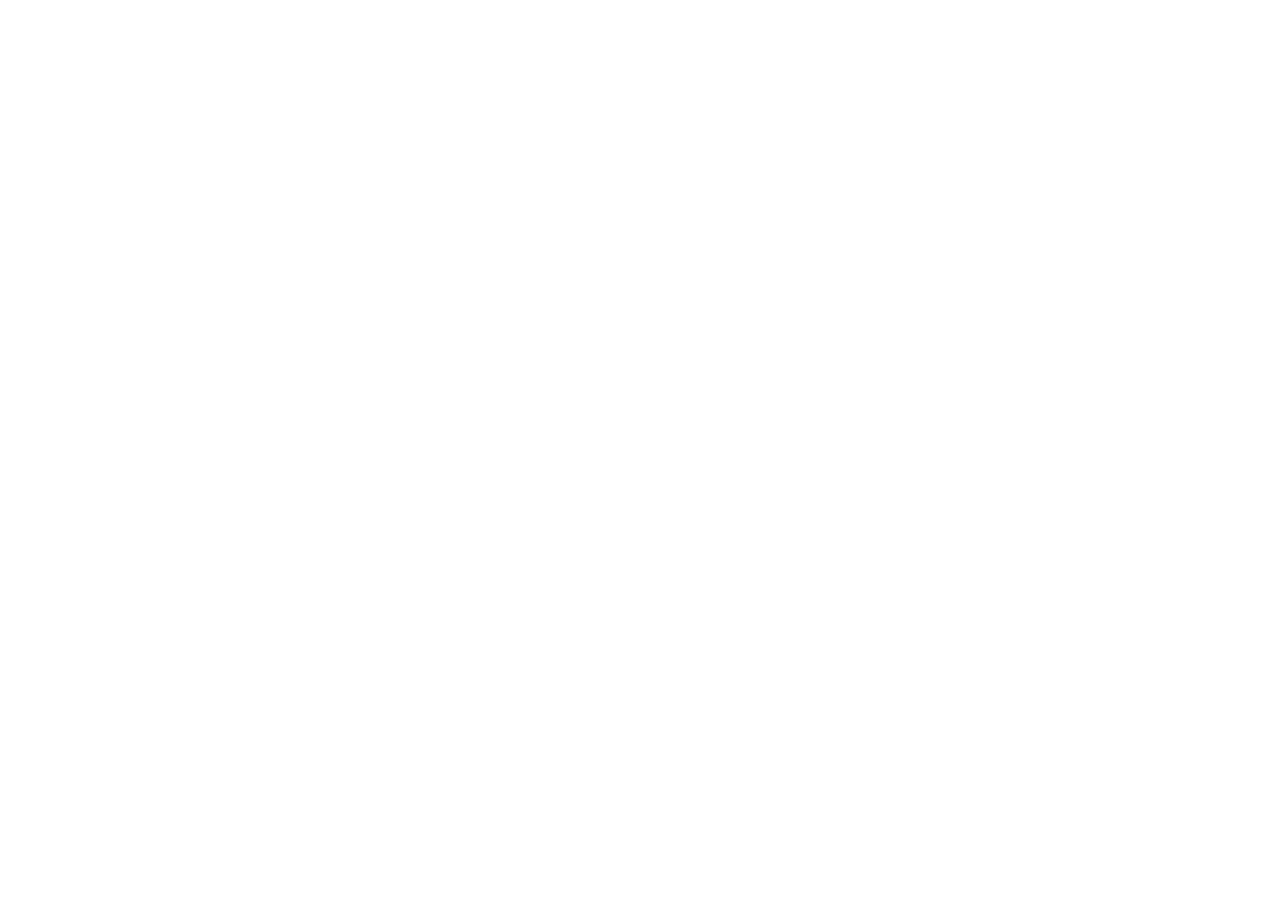
==== responsive-portfolio-website-Alexa-main/index.html @ d796c5d0 "personal portfolio project" ====
<!DOCTYPE html>
    <html lang="en">
    <head>
        <meta charset="UTF-8">
        <meta name="viewport" content="width=device-width, initial-scale=1.0">

        <!--==================== UNICONS ====================-->
        
        
        <!--==================== SWIPER CSS ====================-->
        <link rel="stylesheet" href="">
        
        <!--==================== CSS ====================-->
        <link rel="stylesheet" href="">

        <title>Responsive Portfolio Website</title>
    </head>
    <body>
        <!--==================== HEADER ====================-->
        <header class="header" id="header">
            
        </header>

        <!--==================== MAIN ====================-->
        <main class="main">
            <!--==================== HOME ====================-->
            <section class="home section" id="home">
                
            </section>

            <!--==================== ABOUT ====================-->
            <section class="about section" id="about">
                
            </section>

            <!--==================== SKILLS ====================-->
            <section class="skills section" id="skills">

            </section>

            <!--==================== QUALIFICATION ====================-->
            <section class="qualification section">

            </section>

            <!--==================== SERVICES ====================-->
            <section class="services section" id="services">
                
            </section>

            <!--==================== PORTFOLIO ====================-->
            <section class="portfolio section" id="portfolio">
                
            </section>

            <!--==================== PROJECT IN MIND ====================-->
            <section class="project section">

            </section>

            <!--==================== TESTIMONIAL ====================-->
            <section class="testimonial section">
                
            </section>

            <!--==================== CONTACT ME ====================-->
            <section class="contact section" id="contact">

            </section>
        </main>

        <!--==================== FOOTER ====================-->
        <footer class="footer">
         
        </footer>
        
        <!--==================== SCROLL TOP ====================-->
        

        <!--==================== SWIPER JS ====================-->
        <script src=""></script>

        <!--==================== MAIN JS ====================-->
        <script src=""></script>
    </body>
</html>
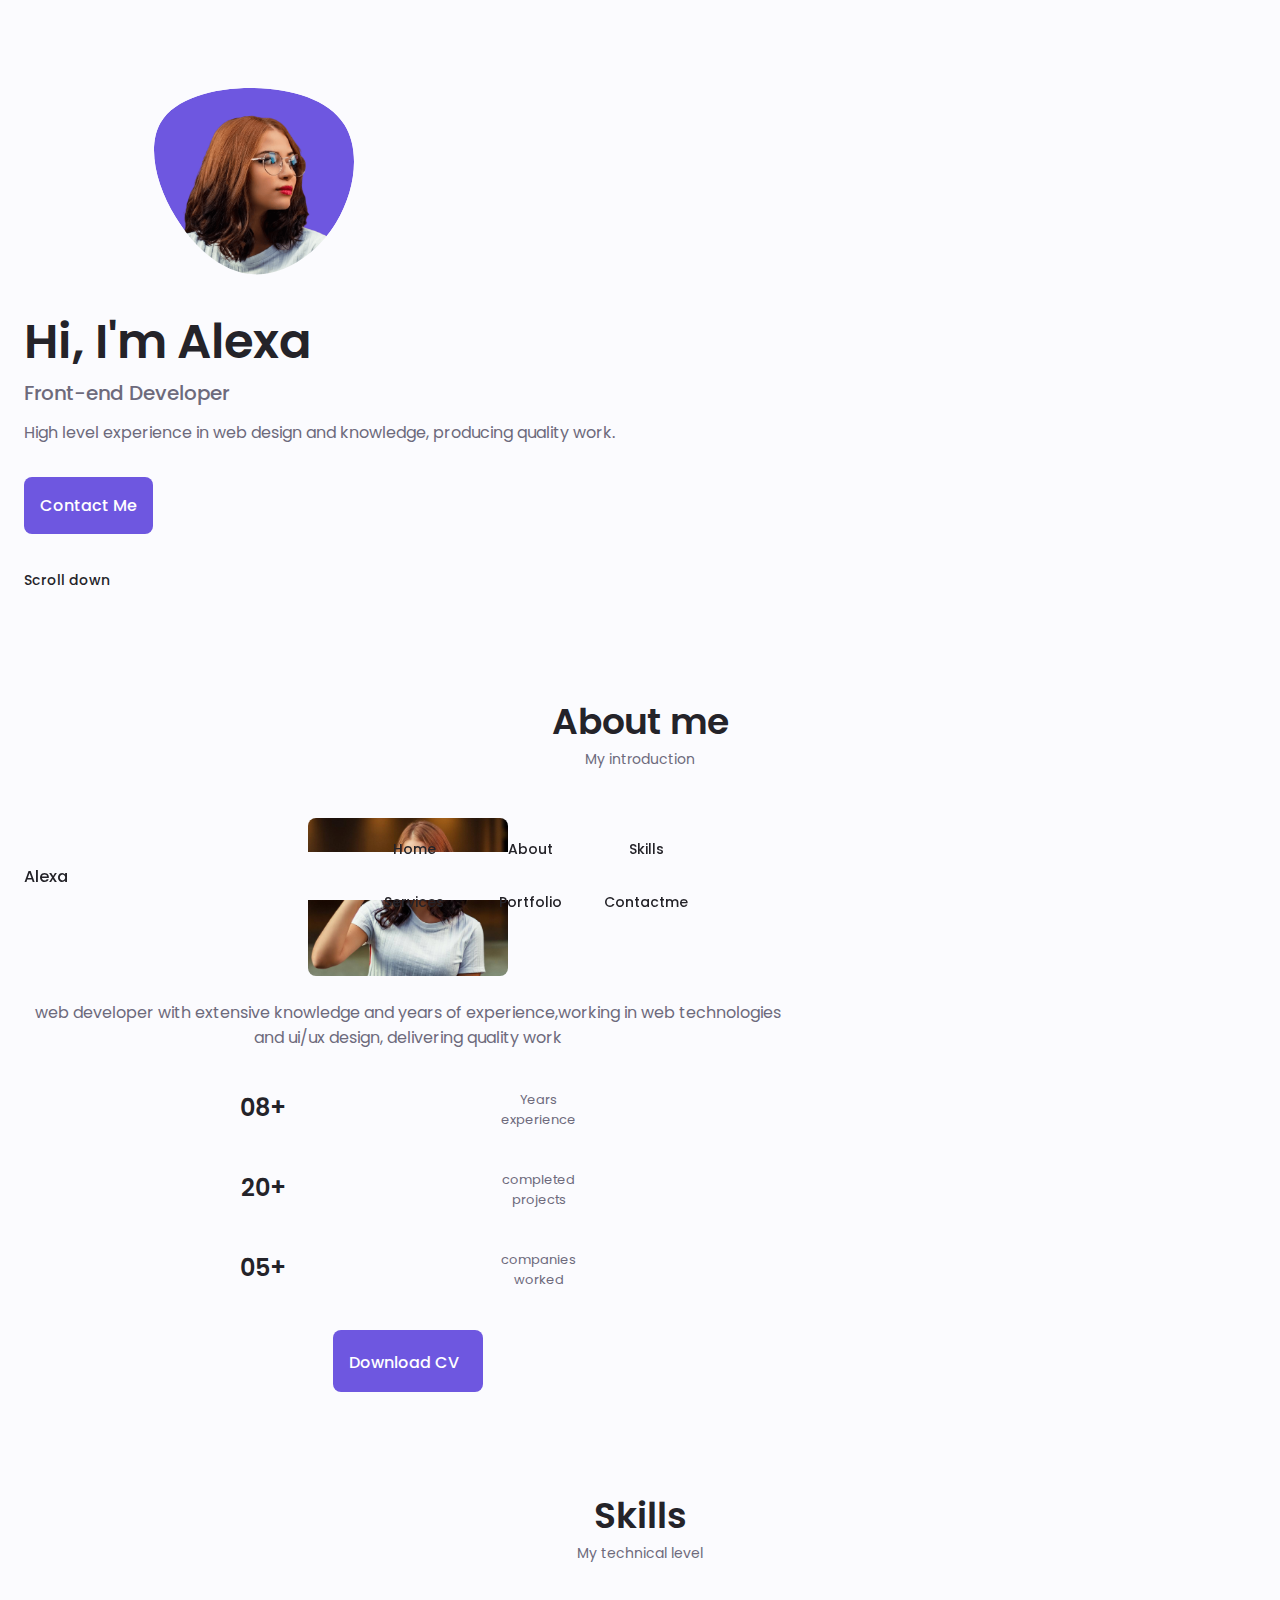
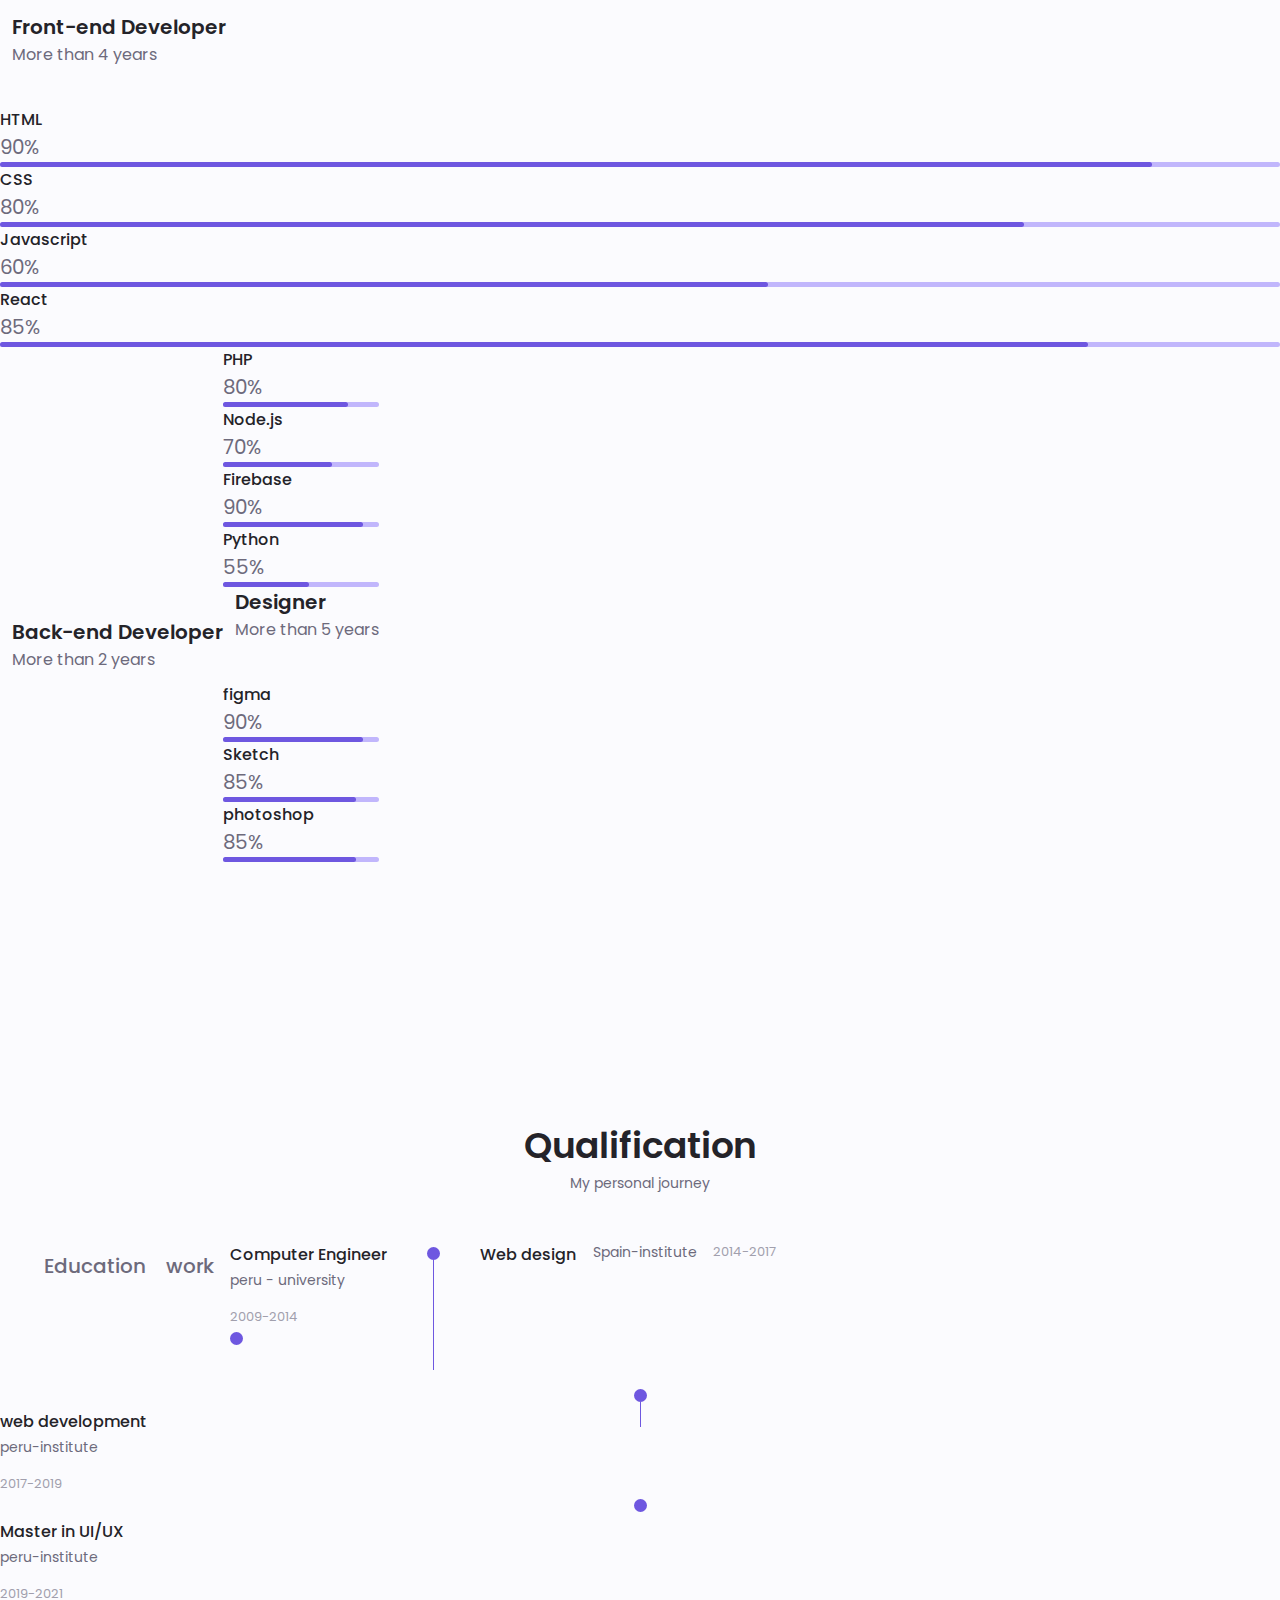
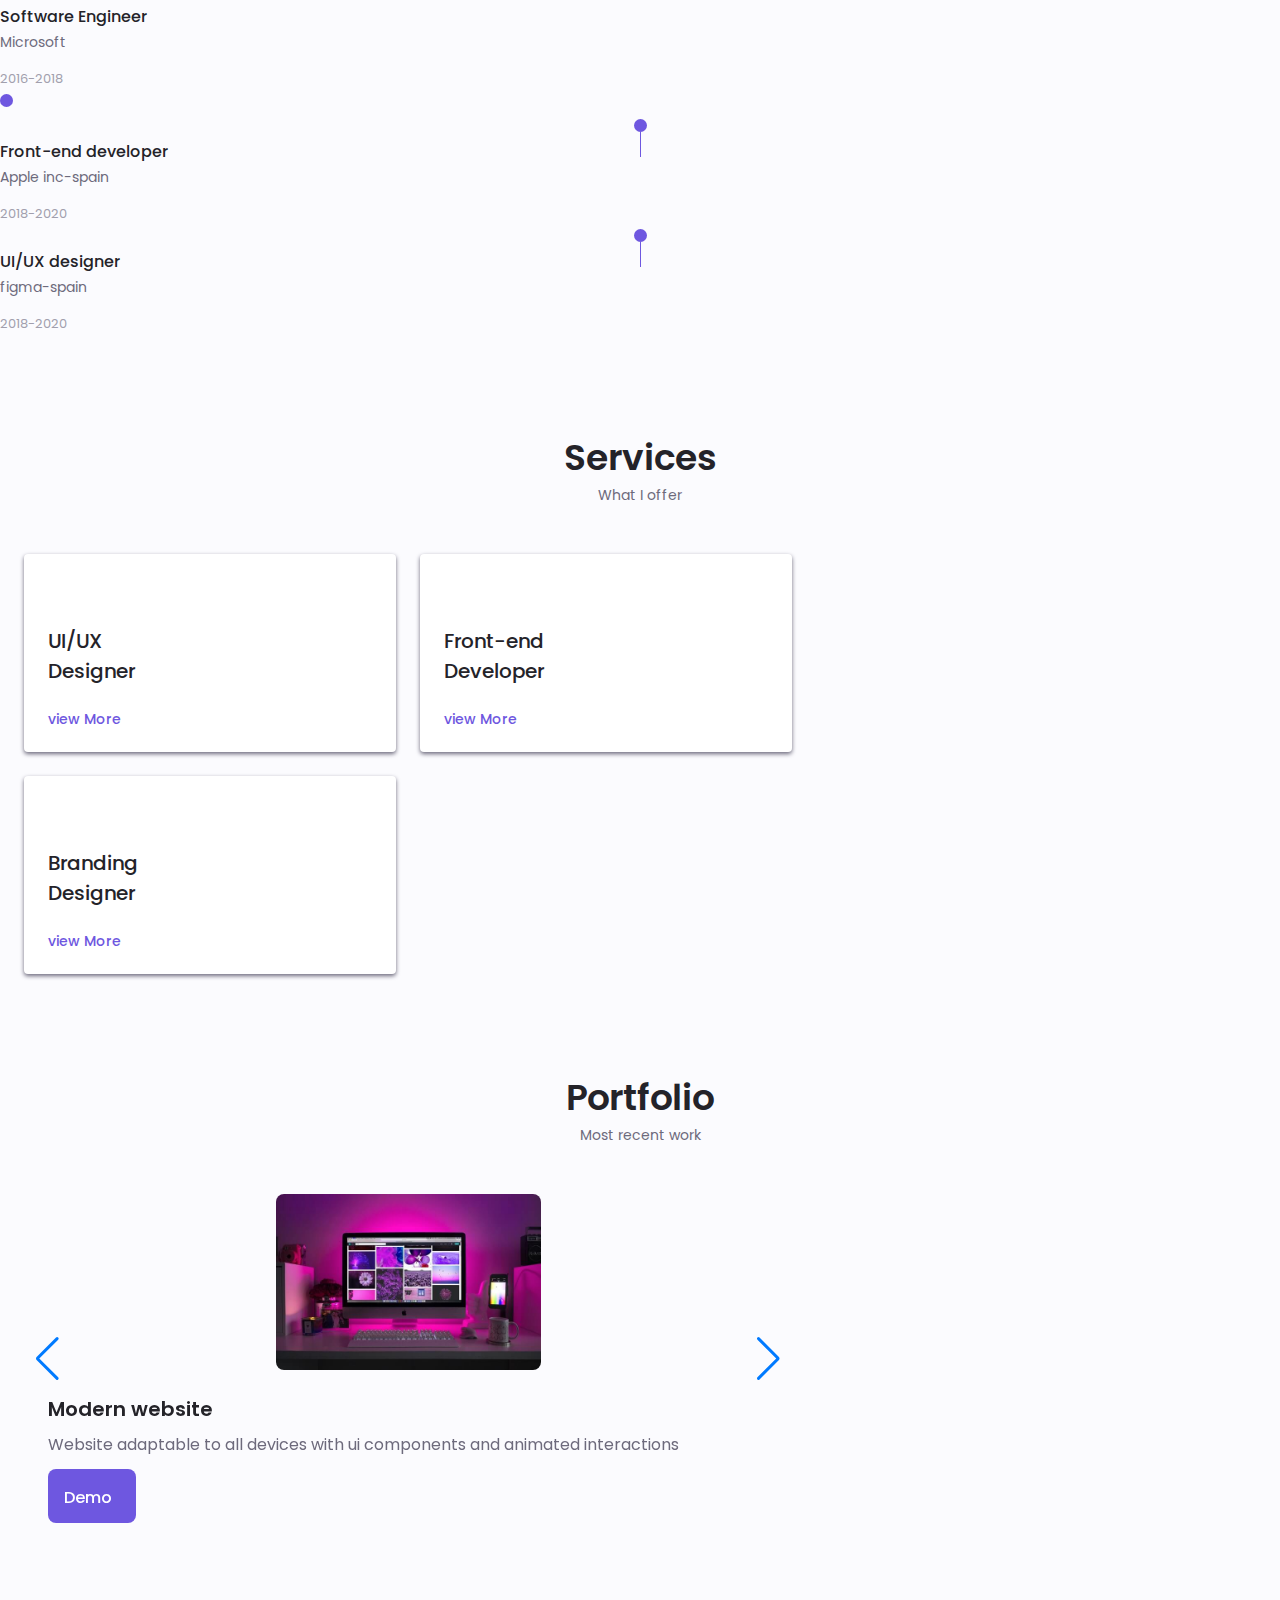
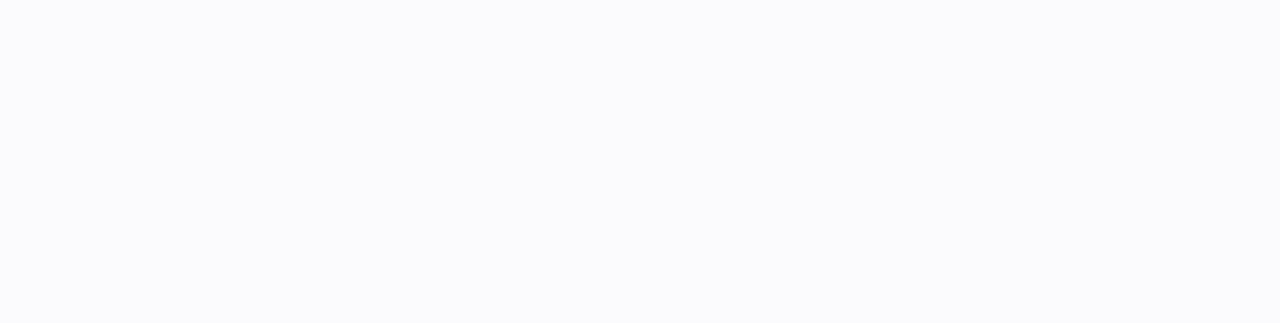
==== commit f5ac3fe6: "Portfolio & services section of a responsive web" ====
--- a/responsive-portfolio-website-Alexa-main/index.html
+++ b/responsive-portfolio-website-Alexa-main/index.html
@@ -1,86 +1,757 @@
 <!DOCTYPE html>
-    <html lang="en">
-    <head>
-        <meta charset="UTF-8">
-        <meta name="viewport" content="width=device-width, initial-scale=1.0">
-
-        <!--==================== UNICONS ====================-->
-        
-        
-        <!--==================== SWIPER CSS ====================-->
-        <link rel="stylesheet" href="">
-        
-        <!--==================== CSS ====================-->
-        <link rel="stylesheet" href="">
-
-        <title>Responsive Portfolio Website</title>
-    </head>
-    <body>
-        <!--==================== HEADER ====================-->
-        <header class="header" id="header">
-            
-        </header>
-
-        <!--==================== MAIN ====================-->
-        <main class="main">
-            <!--==================== HOME ====================-->
-            <section class="home section" id="home">
-                
-            </section>
-
-            <!--==================== ABOUT ====================-->
-            <section class="about section" id="about">
-                
-            </section>
-
-            <!--==================== SKILLS ====================-->
-            <section class="skills section" id="skills">
-
-            </section>
-
-            <!--==================== QUALIFICATION ====================-->
-            <section class="qualification section">
-
-            </section>
-
-            <!--==================== SERVICES ====================-->
-            <section class="services section" id="services">
-                
-            </section>
-
-            <!--==================== PORTFOLIO ====================-->
-            <section class="portfolio section" id="portfolio">
-                
-            </section>
-
-            <!--==================== PROJECT IN MIND ====================-->
-            <section class="project section">
-
-            </section>
-
-            <!--==================== TESTIMONIAL ====================-->
-            <section class="testimonial section">
-                
-            </section>
-
-            <!--==================== CONTACT ME ====================-->
-            <section class="contact section" id="contact">
-
-            </section>
-        </main>
-
-        <!--==================== FOOTER ====================-->
-        <footer class="footer">
-         
-        </footer>
-        
-        <!--==================== SCROLL TOP ====================-->
-        
-
-        <!--==================== SWIPER JS ====================-->
-        <script src=""></script>
-
-        <!--==================== MAIN JS ====================-->
-        <script src=""></script>
-    </body>
-</html>
+<html lang="en">
+
+<head>
+	<meta charset="UTF-8">
+	<meta name="viewport" content="width=device-width, initial-scale=1.0">
+
+	<!--==================== UNICONS ====================-->
+	<link rel="stylesheet" href="https://unicons.iconscout.com/release/v4.0.0/css/line.css">
+
+
+	<!--==================== SWIPER CSS ====================-->
+	<link rel="stylesheet" href="assets/css/swiper-bundle.min.css">
+
+	<!--==================== CSS ====================-->
+	<link rel="stylesheet" href="assets/css/styles.css">
+
+	<title>Responsive Portfolio Website</title>
+</head>
+
+<body>
+	<!--==================== HEADER ====================-->
+	<header class="header" id="header">
+		<nav class="nav container">
+			<a href="#" class="nav__logo">Alexa</a>
+
+			<div class="nav__menu" id="nav-menu">
+				<ul class="nav__list grid">
+					<li class="nav__item">
+						<a href="#home" class="nav__link">
+							<i class="uil uil-estate nav__icon"></i>Home
+						</a>
+					</li>
+
+					<li class="nav__item">
+						<a href="#about" class="nav__link">
+							<i class="uil uil-user nav__icon"></i>About
+						</a>
+					</li>
+
+					<li class="nav__item">
+						<a href="#skills" class="nav__link">
+							<i class="uil uil-file-alt nav__icon"></i>Skills
+						</a>
+					</li>
+
+					<li class="nav__item">
+						<a href="#services" class="nav__link">
+							<i class="uil uil-briefcase-alt nav__icon"></i>Services
+						</a>
+
+					</li>
+
+					<li class="nav__item">
+						<a href="#portfolio" class="nav__link">
+							<i class="uil uil-scenery nav__icon"></i>Portfolio
+						</a>
+					</li>
+
+					<li class="nav__item">
+						<a href="#contactme" class="nav__link">
+							<i class="uil uil-message nav__icon"></i>Contactme
+						</a>
+					</li>
+
+
+				</ul>
+				<i class="uil uil-times" nav__close id="nav-close"></i>
+			</div>
+
+			<div class="nav__btns">
+				<div class="nav__toggle" id="nav-toggle">
+					<i class="uil uil-apps"></i>
+				</div>
+			</div>
+		</nav>
+
+	</header>
+
+	<!--==================== MAIN ====================-->
+	<main class="main">
+		<!--==================== HOME ====================-->
+		<section class="home section" id="home">
+			<div class="home__container container grid">
+				<div class="home__content grid">
+					<div class="home__social">
+						<a href="https://www.linkedin.com/" target="_blank" class="home__social-icon">
+							<i class="uil uil-linkedin-alt"></i>
+						</a>
+
+						<a href="https://dribbble.com/" target="_blank" class="home__social-icon">
+							<i class="uil uil-dribbble"></i>
+						</a>
+
+						<a href="https://github.com/" target="_blank" class="home__social-icon">
+							<i class="uil uil-github-alt"></i>
+						</a>
+					</div>
+					<div class="home-img">
+						<svg class="home__blob" viewBox="0 0 200 187" xmlns="http://www.w3.org/2000/svg"
+							xmlns:xlink="http://www.w3.org/1999/xlink">
+							<mask id="mask0" mask-type="alpha">
+								<path d="M190.312 36.4879C206.582 62.1187 201.309 102.826 182.328 134.186C163.346 165.547 
+                                130.807 187.559 100.226 186.353C69.6454 185.297 41.0228 161.023 21.7403 129.362C2.45775 
+                                97.8511 -7.48481 59.1033 6.67581 34.5279C20.9871 10.1032 59.7028 -0.149132 97.9666 
+                                0.00163737C136.23 0.303176 174.193 10.857 190.312 36.4879Z" />
+							</mask>
+							<g mask="url(#mask0)">
+								<path d="M190.312 36.4879C206.582 62.1187 201.309 102.826 182.328 134.186C163.346 
+                                165.547 130.807 187.559 100.226 186.353C69.6454 185.297 41.0228 161.023 21.7403 
+                                129.362C2.45775 97.8511 -7.48481 59.1033 6.67581 34.5279C20.9871 10.1032 59.7028 
+                                -0.149132 97.9666 0.00163737C136.23 0.303176 174.193 10.857 190.312 36.4879Z" />
+								<image class="home__blob-img" x='12' y='18' href="assets/img/perfil.png" />
+							</g>
+						</svg>
+
+					</div>
+
+					<div class="home__data">
+						<h1 class="home__title">Hi, I'm Alexa</h1>
+						<h3 class="home__subtitle">Front-end Developer</h3>
+						<p class="home__description"> High level experience in web design and knowledge,
+							producing quality work.
+						</p>
+						<a href="#contact" class="button button--flex">
+							Contact Me<i class="uil uil-message" button__icon></i>
+						</a>
+
+					</div>
+				</div>
+				<div class="home_scroll">
+					<a href="#about" class="home__scroll-button button--flex">
+						<i class="uil uil-mouse-alt home__scroll-mouse"></i>
+						<span class="home__scroll-name">Scroll down</span>
+						<i class="uil uil-arrow-down home__scroll-arrow"></i>
+					</a>
+				</div>
+			</div>
+
+		</section>
+
+		<!--==================== ABOUT ====================-->
+		<section class="about section" id="about">
+			<h2 class="section__title">About me</h2>
+			<span class="section__subtitle">My introduction</span>
+
+			<div class="about__container container grid">
+				<img src="assets/img/about.jpg" alt="" class="about__img">
+
+				<div class="about__data">
+					<p class="about__description">web developer with extensive knowledge and years
+						of experience,working in web technologies and ui/ux design, delivering quality work
+					</p>
+
+					<div class="about__info">
+						<span class="about__info-title">08+</span>
+						<span class="about__info-name">Years<br>experience</span>
+					</div>
+
+					<div class="about__info">
+						<span class="about__info-title">20+</span>
+						<span class="about__info-name">completed<br>projects</span>
+					</div>
+
+					<div class="about__info">
+						<span class="about__info-title">05+</span>
+						<span class="about__info-name">companies<br>worked</span>
+					</div>
+
+					<div class="about__buttons">
+						<a download="" href="assets/pdf/Alexa-Cv.pdf" class="button button--flex">
+							Download CV<i class="uil uil-download-alt button__icon"></i>
+						</a>
+					</div>
+
+				</div>
+			</div>
+
+		</section>
+
+		<!--==================== SKILLS ====================-->
+		<section class="skills section" id="skills">
+			<h2 class="section__title">Skills</h2>
+			<span class="section__subtitle">My technical level</span>
+			<div class="skills__container container grid">
+			</div>
+			<!------------------------------SKILLS 1-------------------------------->
+			<div class="skills__content skills__open ">
+				<div class="skills__header">
+					<i class="uil uil-brackets-curly skills__icon"></i>
+
+					<div>
+						<h1 class="skills__title">Front-end Developer</h1>
+						<span class="skills__subtitles">More than 4 years</span>
+					</div>
+					<i class="uil uil-angle-down skills__arrow"></i>
+
+				</div>
+
+				<div class="skills__list grid">
+					<div class="skills__data">
+						<div class="skills__title">
+							<h3 class="skills__name">HTML</h3>
+							<span class="skills__number">90%</span>
+							<div class="skills__bar">
+								<span class="skills__percentage skills__html"></span>
+							</div>
+						</div>
+
+						<div class="skills__data">
+							<div class="skills__title">
+								<h3 class="skills__name">CSS</h3>
+								<span class="skills__number">80%</span>
+								<div class="skills__bar">
+									<span class="skills__percentage skills__css"></span>
+								</div>
+							</div>
+
+							<div class="skills__data">
+								<div class="skills__title">
+									<h3 class="skills__name">Javascript</h3>
+									<span class="skills__number">60%</span>
+									<div class="skills__bar">
+										<span class="skills__percentage skills__js"></span>
+									</div>
+								</div>
+
+								<div class="skills__data">
+									<div class="skills__title">
+										<h3 class="skills__name">React</h3>
+										<span class="skills__number">85%</span>
+										<div class="skills__bar">
+											<span class="skills__percentage skills__react"></span>
+										</div>
+									</div>
+								</div>
+
+							</div>
+
+
+
+
+							<!-----------------------------SKILLS 2----------------------->
+							<div class="skills__content skills__close">
+								<div class="skills__header">
+									<i class="uil uil-server-network-alt skills__icon"></i>
+
+									<div>
+										<h1 class="skills__title">Back-end Developer</h1>
+										<span class="skills__subtitles">More than 2 years</span>
+									</div>
+									<div class="skills__list grid">
+										<div class="skills__data">
+											<div class="skills__title">
+												<h3 class="skills__name">PHP</h3>
+												<span class="skills__number">80%</span>
+												<div class="skills__bar">
+													<span class="skills__percentage skills__php"></span>
+												</div>
+											</div>
+
+											<div class="skills__data">
+												<div class="skills__title">
+													<h3 class="skills__name">Node.js</h3>
+													<span class="skills__number">70%</span>
+													<div class="skills__bar">
+														<span class="skills__percentage skills__node"></span>
+													</div>
+												</div>
+
+												<div class="skills__data">
+													<div class="skills__title">
+														<h3 class="skills__name">Firebase</h3>
+														<span class="skills__number">90%</span>
+														<div class="skills__bar">
+															<span class="skills__percentage skills__firebase"></span>
+														</div>
+													</div>
+
+													<div class="skills__data">
+														<div class="skills__title">
+															<h3 class="skills__name">Python</h3>
+															<span class="skills__number">55%</span>
+															<div class="skills__bar">
+																<span class="skills__percentage skills__python"></span>
+															</div>
+														</div>
+													</div>
+
+												</div>
+
+												<!----------------------SKILL 3--------------------->
+												<div>
+													<div class="skills__content skills__close">
+														<div class="skills__header">
+															<i class="uil uil-swatchbook skills__icon"></i>
+
+
+
+															<div>
+																<h1 class="skills__title">Designer
+																</h1>
+																<span class="skills__subtitles">More than 5
+																	years</span>
+															</div>
+															<!--<i class="uil uil-angle-down skills__arrow"></i>-->
+
+														</div>
+
+														<div class="skills__list grid">
+															<div class="skills__data">
+																<div class="skills__title">
+																	<h3 class="skills__name">figma</h3>
+																	<span class="skills__number">90%</span>
+																	<div class="skills__bar">
+																		<span class="skills__percentage skills__figma"></span>
+																	</div>
+																</div>
+
+																<div class="skills__data">
+																	<div class="skills__title">
+																		<h3 class="skills__name">Sketch</h3>
+																		<span class="skills__number">85%</span>
+																		<div class="skills__bar">
+																			<span class="skills__percentage skills__sketch"></span>
+																		</div>
+																	</div>
+
+																	<div class="skills__data">
+																		<div class="skills__title">
+																			<h3 class="skills__name">photoshop
+																			</h3>
+																			<span class="skills__number">85%</span>
+																			<div class="skills__bar">
+																				<span class="skills__percentage skills__photoshop"></span>
+																			</div>
+
+
+
+
+
+
+
+
+																		</div>
+																	</div>
+
+																</div>
+
+															</div>
+
+														</div>
+													</div>
+													<div>
+
+
+													</div>
+												</div>
+		</section>
+
+		<!--==================== QUALIFICATION ====================-->
+		<section class="qualification section">
+			<h2 class="section__title">Qualification</h2>
+			<span class="section__subtitle">My personal journey</span>
+
+			<div class="qualification__container container">
+				<div class="qualification__tabs">
+					<div class="qualification__button button--flex qualification__active" data-target='#education'>
+						<i class="uil uil-graduation-cap qualification__icon"></i>
+						Education
+					</div>
+
+					<div class="qualification__button button--flex">
+						<i class="uil uil-briefcase-alt qualification__icon"></i>
+						work
+					</div>
+					<div class="qualification__sections">
+						<!--============= QUALIFICATION CONTENT 1 =============-->
+						<div class="qualification__content qualification__active" data-content id="Education">
+							<!--============= QUALIFICATION  1 =============-->
+							<div class="qualification__data">
+
+							</div>
+							<h3 class="qualification__title">Computer Engineer</h3>
+							<span class="qualification__subtitle">peru - university</span>
+							<div class="qualification__calendar">
+								<i class="uil uil-calendar-alt"></i>
+								2009-2014
+							</div>
+						</div>
+						<div>
+							<span class="qualification__rounder"></span>
+							<span class="qualification__line"></span>
+						</div>
+					</div>
+
+
+					<!--============= QUALIFICATION  2 =============-->
+					<div class="qualification__data">
+						<div></div>
+						<div>
+							<span class="qualification__rounder"></span>
+							<span class="qualification__line"></span>
+						</div>
+
+					</div>
+					<h3 class="qualification__title">Web design</h3>
+					<span class="qualification__subtitle">Spain-institute</span>
+					<div class="qualification__calendar">
+						<i class="uil uil-calendar-alt"></i>
+						2014-2017
+					</div>
+				</div>
+
+			</div>
+
+			<!--============= QUALIFICATION  3 =============-->
+			<div class="qualification__data">
+				<div></div>
+				<div>
+					<span class="qualification__rounder"></span>
+					<span class="qualification__line"></span>
+				</div>
+			</div>
+			<h3 class="qualification__title"> web development</h3>
+			<span class="qualification__subtitle">peru-institute</span>
+			<div class="qualification__calendar">
+				<i class="uil uil-calendar-alt"></i>
+				2017-2019
+			</div>
+			</div>
+
+			</div>
+
+			<!--============= QUALIFICATION  4 =============-->
+			<div class="qualification__data">
+				<div></div>
+				<div>
+					<span class="qualification__rounder"></span>
+					<!---<span class="qualification__line"></span>-->
+				</div>
+
+
+			</div>
+			<h3 class="qualification__title">Master in UI/UX</h3>
+			<span class="qualification__subtitle">peru-institute</span>
+			<div class="qualification__calendar">
+				<i class="uil uil-calendar-alt"></i>
+				2019-2021
+			</div>
+			</div>
+
+			<div class="qualification__sections">
+				<!--============= QUALIFICATION CONTENT 2 =============-->
+				<div class="qualification__content" data-content id="work">
+					<!--============= QUALIFICATION  1i =============-->
+					<div class="qualification__data">
+
+					</div>
+					<h3 class="qualification__title">Software Engineer</h3>
+					<span class="qualification__subtitle">Microsoft</span>
+					<div class="qualification__calendar">
+						<i class="uil uil-calendar-alt"></i>
+						2016-2018
+					</div>
+				</div>
+				<div>
+					<span class="qualification__rounder"></span>
+					<span class="qualification__line"></span>
+				</div>
+			</div>
+
+
+			<!--============= QUALIFICATION  2i =============-->
+			<div class="qualification__data">
+				<div></div>
+				<div>
+					<span class="qualification__rounder"></span>
+					<span class="qualification__line"></span>
+				</div>
+
+			</div>
+			<h3 class="qualification__title">Front-end developer</h3>
+			<span class="qualification__subtitle">Apple inc-spain</span>
+			<div class="qualification__calendar">
+				<i class="uil uil-calendar-alt"></i>
+				2018-2020
+			</div>
+			</div>
+
+			<!--============= QUALIFICATION  3 =============-->
+			<div class="qualification__data">
+				<div></div>
+				<div>
+					<span class="qualification__rounder"></span>
+					<span class="qualification__line"></span>
+				</div>
+
+			</div>
+			<h3 class="qualification__title">UI/UX designer</h3>
+			<span class="qualification__subtitle">figma-spain</span>
+			<div class="qualification__calendar">
+				<i class="uil uil-calendar-alt"></i>
+				2018-2020
+			</div>
+			</div>
+
+
+			</div>
+			</div>
+			</div>
+		</section>
+		<!--==================== SERVICES ====================-->
+		<section class="services section" id="services">
+			<h2 class="section__title">Services</h2>
+			<span class="section__subtitle">What I offer</span>
+			<div class="services__container container grid">
+				<!--==================== SERVICES 1====================-->
+				<div class="services__content">
+					<div>
+						<i class="uil uil-web-grid services__icon"></i>
+						<h3 class="services__title">UI/UX<br>Designer</h3>
+					</div>
+					<span class="button button--flex button--small button--link services__button">
+						view More
+						<i class="uil uil-arrow-right button__icon"></i>
+					</span>
+					<div class="services__modal">
+						<div class="services__modal-content">
+							<h4 class="services__modal-title">UI/UX <br>Designer</h4>
+							<i class="uil uil-times services__modal-close"></i>
+
+							<ul class="services__modal-services grid">
+								<li class="services__modal-service">
+									<i class="uil uil-check-circle services__modal-icon"></i>
+									<p>I develop the user interface</p>
+
+								</li>
+
+								<li class="services__modal-service">
+									<i class="uil uil-check-circle services__modal-icon"></i>
+									<p>Web page Development</p>
+
+								</li>
+
+								<li class="services__modal-service">
+									<i class="uil uil-check-circle services__modal-icon"></i>
+									<p>I create UX element interactions</p>
+
+								</li>
+
+								<li class="services__modal-service">
+									<i class="uil uil-check-circle services__modal-icon"></i>
+									<p>I position your company brand</p>
+
+								</li>
+							</ul>
+						</div>
+					</div>
+
+				</div>
+				<!--==================== SERVICES 2====================-->
+				<div class="services__content">
+					<div>
+						<i class="uil uil-arrow services__icon"></i>
+						<h3 class="services__title">Front-end<br>Developer</h3>
+					</div>
+					<span class="button button--flex button--small button--link services__button">
+						view More
+						<i class="uil uil-arrow-right button__icon"></i>
+					</span>
+
+
+					<div class="services__modal">
+						<div class="services__modal-content">
+							<h4 class="services__modal-title">Front-end <br>Developer</h4>
+							<i class="uil uil-times services__modal-close"></i>
+
+							<ul class="services__modal-services grid">
+								<li class="services__modal-service">
+									<i class="uil uil-check-circle services__modal-icon"></i>
+									<p>I develop the user interface</p>
+
+								</li>
+
+								<li class="services__modal-service">
+									<i class="uil uil-check-circle services__modal-icon"></i>
+									<p>Web page Development</p>
+
+								</li>
+
+								<li class="services__modal-service">
+									<i class="uil uil-check-circle services__modal-icon"></i>
+									<p>I create UX element interactions</p>
+
+								</li>
+
+								<li class="services__modal-service">
+									<i class="uil uil-check-circle services__modal-icon"></i>
+									<p>I position your company brand</p>
+
+								</li>
+							</ul>
+						</div>
+					</div>
+
+				</div>
+
+				<!--==================== SERVICES 3====================-->
+
+				<div class="services__content">
+					<div>
+						<i class="uil uil-pen services__icon"></i>
+						<h3 class="services__title">Branding<br>Designer</h3>
+					</div>
+					<span class="button button--flex button--small button--link services__button">
+						view More
+						<i class="uil uil-arrow-right button__icon"></i>
+					</span>
+					<div class="services__modal">
+						<div class="services__modal-content">
+							<h4 class="services__modal-title">Branding <br>Designer</h4>
+							<i class="uil uil-times services__modal-close"></i>
+
+							<ul class="services__modal-services grid">
+								<li class="services__modal-service">
+									<i class="uil uil-check-circle services__modal-icon"></i>
+									<p>I develop the user interface</p>
+
+								</li>
+
+								<li class="services__modal-service">
+									<i class="uil uil-check-circle services__modal-icon"></i>
+									<p>Web page Development</p>
+
+								</li>
+
+								<li class="services__modal-service">
+									<i class="uil uil-check-circle services__modal-icon"></i>
+									<p>I create UX element interactions</p>
+
+								</li>
+
+								<li class="services__modal-service">
+									<i class="uil uil-check-circle services__modal-icon"></i>
+									<p>I position your company brand</p>
+
+								</li>
+							</ul>
+						</div>
+					</div>
+
+				</div>
+
+
+
+
+
+
+
+
+
+
+			</div>
+		</section>
+
+		<!--==================== PORTFOLIO ====================-->
+		<section class="portfolio section" id="portfolio">
+			<h2 class="section__title">Portfolio</h2>
+			<span class="section__subtitle">Most recent work</span>
+
+
+			<div class="porfolio__container container swiper-container">
+				<div class="swiper-wrapper">
+					<!--========== PORTFOLIO 1 ===========-->
+					<div class="portfolio__content grid swiper-slide">
+						<img src="assets/img/portfolio1.jpg" alt="" class="portfolio__img">
+						<div class="portfolio__data">
+							<h3 class="portfolio__title">Modern website</h3>
+							<p class="portfolio__description">Website adaptable to all devices with ui components
+								and animated interactions</p>
+							<a href="#" class="button button--flex button--small portfolio__button">
+								Demo
+								<i class="uil uil-arrow-right button__icon"></i>
+							</a>
+						</div>
+					</div>
+					<!--========== PORTFOLIO 2 ===========-->
+					<div class="portfolio__content grid swiper-slide">
+						<img src="assets/img/portfolio2.jpg" alt="" class="portfolio__img">
+						<div class="portfolio__data">
+							<h3 class="portfolio__title">Brand design</h3>
+							<p class="portfolio__description">Website adaptable to all devices with ui components
+								and animated interactions</p>
+							<a href="#" class="button button--flex button--small portfolio__button">
+								Demo
+								<i class="uil uil-arrow-right button__icon"></i>
+							</a>
+						</div>
+
+					</div>
+					<!--========== PORTFOLIO 3 ===========-->
+					<div class="portfolio__content grid swiper-slide">
+						<img src="assets/img/portfolio3.jpg" alt="" class="portfolio__img">
+						<div class="portfolio__data">
+							<h3 class="portfolio__title">Online store</h3>
+							<p class="portfolio__description">Website adaptable to all devices with ui components
+								and animated interactions</p>
+							<a href="#" class="button button--flex button--small portfolio__button">
+								Demo
+								<i class="uil uil-arrow-right button__icon"></i>
+							</a>
+						</div>
+
+					</div>
+				</div>
+
+				<div class="swiper-button-next"></div>
+				<div class="swiper-button-prev"></div>
+
+				<!---add pagination-->
+				<div class="swiper-pagination"></div>
+			</div>
+		</section>
+
+		<!--==================== PROJECT IN MIND ====================-->
+		<section class="project section">
+
+		</section>
+
+		<!--==================== TESTIMONIAL ====================-->
+		<section class="testimonial section">
+
+		</section>
+
+		<!--==================== CONTACT ME ====================-->
+		<section class="contact section" id="contact">
+
+		</section>
+	</main>
+
+	<!--==================== FOOTER ====================-->
+	<footer class="footer">
+
+	</footer>
+
+	<!--==================== SCROLL TOP ====================-->
+
+
+	<!--==================== SWIPER JS ====================-->
+	<script src="assets/js/swiper-bundle.min.js"></script>
+
+	<!--==================== MAIN JS ====================-->
+	<script src="assets/js/main.js"></script>
+</body>
+
+</html>--- a/responsive-portfolio-website-Alexa-main/assets/css/styles.css
+++ b/responsive-portfolio-website-Alexa-main/assets/css/styles.css
@@ -0,0 +1,755 @@
+/*==================== GOOGLE FONTS ====================*/
+@import url("https://fonts.googleapis.com/css2?family=Poppins:wght@400;500;600&display=swap");
+
+/*==================== VARIABLES CSS ====================*/
+:root {
+    --header-height: 3rem;
+
+    /*========== Colors ==========*/
+    /* Change favorite color */
+    --hue-color: 250; /*Purple 250 - Green 142 - Blue 230 - Pink 340*/
+
+    /* HSL color mode */
+    --first-color: hsl(var(--hue-color), 69%, 61%);
+    --first-color-second: hsl(var(--hue-color), 69%, 61%);
+    --first-color-alt: hsl(var(--hue-color), 57%, 53%);
+    --first-color-lighter: hsl(var(--hue-color), 92%, 85%);
+    --title-color: hsl(var(--hue-color), 8%, 15%);
+    --text-color: hsl(var(--hue-color), 8%, 45%);
+    --text-color-light: hsl(var(--hue-color), 8%, 65%);
+    --input-color: hsl(var(--hue-color), 70%, 96%);
+    --body-color: hsl(var(--hue-color), 60%, 99%);
+    --container-color: #fff;
+    --scroll-bar-color: hsl(var(--hue-color), 12%, 90%);
+    --scroll-thumb-color: hsl(var(--hue-color), 12%, 80%);
+
+    /*========== Font and typography ==========*/
+    --body-font: 'Poppins', sans-serif;
+
+    /* .5rem = 8px, 1rem = 16px, 1.5rem = 24px ... */
+    --big-font-size: 2rem;
+    --h1-font-size: 1.5rem;
+    --h2-font-size: 1.25rem;
+    --h3-font-size: 1.125rem;
+    --normal-font-size: .938rem;
+    --small-font-size: .813rem;
+    --smaller-font-size: .75rem;
+
+    /*========== Font weight ==========*/
+    --font-medium: 500;
+    --font-semi-bold: 600;
+
+    /*========== Margenes Bottom ==========*/
+    /* .25rem = 4px, .5rem = 8px, .75rem = 12px ... */
+    --mb-0-25: .25rem;
+    --mb-0-5: .5rem;
+    --mb-0-75: .75rem;
+    --mb-1: 1rem;
+    --mb-1-5: 1.5rem;
+    --mb-2: 2rem;
+    --mb-2-5: 2.5rem;
+    --mb-3: 3rem;
+
+    /*========== z index ==========*/
+    --z-tooltip: 10;
+    --z-fixed: 100;
+    --z-modal: 1000;
+}
+
+/* Font size for large devices */
+@media screen and (min-width: 968px) {
+    :root {
+        --big-font-size: 3rem;
+        --h1-font-size: 2.25rem;
+        --h2-font-size: 1.5rem;
+        --h3-font-size: 1.25rem;
+        --normal-font-size: 1rem;
+        --small-font-size: .875rem;
+        --smaller-font-size: .813rem;
+    }
+}
+
+/*========== Variables Dark theme ==========*/
+
+
+/*========== Button Dark/Light ==========*/
+
+
+/*==================== BASE ====================*/
+*{
+  box-sizing: border-box;
+  padding: 0;
+  margin: 0;
+}
+
+html{
+  scroll-behavior: smooth;
+}
+
+body {
+  margin: 0 0 var(--header-height) 0;
+  font-family: var(--body-font);
+  font-size: var(--normal-font-size);
+  background-color: var(--body-color);
+  color: var(--text-color);
+}
+
+h1, h2, h3, h4 {
+  color: var(--title-color);
+  font-weight: var(--font-semi-bold);
+}
+
+ul {
+  list-style: none;
+}
+
+a {
+  text-decoration: none;
+}
+
+img {
+  max-width: 100%;
+  height: auto;
+}
+
+/*==================== REUSABLE CSS CLASSES ====================*/
+.section {
+  padding: 2rem 0 4rem;
+}
+
+.section__title{
+  font-size: var(--h1-font-size);
+  color: var(--title-color);
+}
+
+.section__subtitle{
+  display: block;
+  font-size: var(--small-font-size);
+  margin-bottom: var(--mb-3);
+}
+
+.section__title, 
+.section__subtitle{
+  text-align: center;
+}
+
+/*==================== LAYOUT ====================*/
+.container {
+  max-width: 768px;
+  margin-left: var(--mb-1-5);
+  margin-right: var(--mb-1-5);
+}
+
+.grid {
+  display: grid;
+  gap: 1.5rem;
+}
+
+.header {
+  width: 100%;
+  position: fixed;
+  bottom: 0;
+  left: 0;
+  z-index: var(--z-fixed);
+  background-color: var(--body-color);
+}
+
+/*==================== NAV ====================*/
+.nav{
+  max-width: 968px;
+  height: var(--header-height);
+  display: flex;
+  justify-content: space-between;
+  align-items: center;
+}
+.nav__logo,
+.nav__toggle{
+  color: var(--title-color);
+  font-weight: var(--font-medium);
+}
+.nav__logo:hover{
+  color: var(--first-color);
+}
+.nav__toggle{
+  font-size: 1.1rem;
+  cursor: pointer;
+}
+.nav__toggle:hover{
+  color: var(--first-color);
+}
+
+@media screen and (max-width:767px) {
+  .nav__menu{
+    position: fixed;
+    bottom:0;
+    left: 0;
+    width: 100%;
+    background-color: var(--body-color);
+    padding: 2rem 1.5rem 4rem;
+    box-shadow: 0 -1px 4px rgba(0, 0, 0, .15);
+    border-radius: 1.5rem 1.5rem 0 0;
+    transition: .3s;
+  }
+}
+
+
+.nav__list{
+  grid-template-columns: repeat(3, 1fr);
+  gap:2rem;
+}
+
+.nav__link{
+  display: flex;
+  flex-direction: column;
+  align-items: center;
+  font-size: var(--small-font-size);
+  color: var(--title-color);
+  font-weight: var(--font-medium);
+}
+
+.nav__link:hover{
+  color: var(--first-color);
+}
+
+.nav__icon{
+  font-size: 1.2rem;
+}
+
+.nav__close{
+  position: absolute;
+  right: 1.3rem;
+  bottom: .5rem;
+  font-size: 1.5rem;
+  cursor: pointer;
+  color: var(--first-color);
+}
+
+.nav__close:hover{
+color: var(--first-color-alt);
+}
+
+
+/* show menu */
+.show-menu{
+  bottom:0;
+}
+
+/* Active link */
+
+
+/* Change background header */
+
+
+/*==================== HOME ====================*/
+.home__container{
+  gap:1rem;
+}
+
+.home__content{
+  grid-template-columns: .5fr 3fr;
+  padding-top: 3.5rem;
+  align-items: center;
+}
+
+.home__socials{
+  display: grid;
+  grid-template-columns: max-content;
+  row-gap:1rem;
+}
+.home__social-icon{
+  font-size:1.25rem;
+  color:var(--first-color);
+}
+
+.home__social-icon:hover{
+  color: var(--first-color-alt);
+}
+
+.home__blob{
+  width: 200px;
+  fill:var(--first-color);
+}
+.home__blob-img{
+  width: 170px;
+}
+
+.home__data{
+  grid-column: 1/3;
+}
+
+.home__title{
+  font-size: var(--big-font-size);
+}
+.home__subtitle{
+  font-size: var(--h3-font-size);
+  color: var(--text-color);
+  font-weight: var(--font-medium);
+  margin-bottom: var(--mb-0-75);
+}
+
+.home__description{
+  margin-bottom: var(--mb-2);
+}
+.home__scroll{
+  display: none;
+}
+
+.home__scroll-button{
+  color:var(--first-color);
+  transition: .3s;
+}
+
+.home__scroll-button:hover{
+  transform: translateY(0.25rem);
+}
+
+.home__scroll-mouse{
+  font-size: 2rem;
+}
+
+.home__scroll-name{
+  font-size: var(--small-font-size);
+  color:var(--title-color);
+  font-weight: var(--font-medium);
+  margin-right: var(--mb-0-25);
+}
+
+.home__scroll-arrow{
+  font-size: 1.25rem;
+}
+
+
+/*==================== BUTTONS ====================*/
+.button{
+  display: inline-block;
+  background-color: var(--first-color);
+  color: #fff;
+  padding: 1rem;
+  border-radius: .5rem;
+  font-weight: var(--font-medium);
+}
+
+.button:hover{
+  background-color: var(--first-color-alt);
+}
+
+.button__icon{
+  font-size: 1.25rem;
+  margin-left: var(--mb-0-5);
+  transition: .3s;
+}
+
+.button-flex{
+  display: inline-flex;
+  align-items: center;
+}
+
+.button--small{
+  padding: .75rem 1rem;
+}
+.button--link{
+  padding: 0;
+  background-color: transparent;
+  color: var(--first-color);
+}
+
+.button--link:hover{
+  background-color: transparent;
+  color: var(--first-color-alt);
+}
+/*==================== ABOUT ====================*/
+.about__img{
+  width: 200px;
+  border-radius: .5rem;
+  justify-self: center;
+  align-self: center;
+}
+
+.about__description{
+  text-align: center;
+  margin-bottom: var(--mb-2-5);
+}
+
+.about__info{
+  display: flex;
+  justify-content: space-evenly;
+  margin-bottom: var(--mb-2-5);
+}
+
+.about__info-title{
+  font-size: var(--h2-font-size);
+  font-weight: var(--font-semi-bold);
+  color: var(--title-color);
+}
+
+.about__info-name{
+  font-size: var(--smaller-font-size);
+}
+
+.about__info-title,
+.about__info-name{
+  display: block;
+  text-align: center;
+}
+
+.about__buttons{
+  display: flex;
+  justify-content: center;
+}
+
+/*==================== SKILLS ====================*/
+.skills__container{
+  row-gap:0;
+}
+
+.skills__header{
+  display: flex;
+  align-items: center;
+  margin-bottom: var(--mb-2-5);
+  cursor:pointer;
+}
+
+.skills__icon,
+.skills__arrow{
+font-size:2rem;
+color:var(--first-color);
+}
+.skills__icon{
+  margin-right: var(--mb-0-75);
+}
+
+.skills__title{
+  font-size: var(--h3-font-size);
+}
+
+.skills__subtitle{
+  font-size:var(--small-font-size);
+  color:var(--text-color-light);
+}
+
+.skills__arrow{
+  margin-left:auto;
+  transition:.4s;
+}
+
+.skills_list{
+  margin-left:auto;
+  transition: .4s;
+}
+.skills__titles{
+  display: flex;
+  justify-content: space-between;
+  margin-bottom: var(--mb-0-5);
+}
+
+.skills__name{
+  font-size: var(--normal-font-size);
+  font-weight:var(--font-medium);
+}
+.skills__bar,
+.skills__percentage{
+  height: 5px;
+  border-radius: .25rem;
+}
+
+.skills__bar{
+  background-color: var(--first-color-lighter);
+}
+
+.skills__percentage{
+  display: block;
+  background-color: var(--first-color);
+}
+
+.skills__html{
+  width:90%
+}
+.skills__css{
+  width:80%
+}
+.skills__js{
+  width:60%
+}
+.skills__react{
+  width:85%;
+
+}
+
+
+.skills__php{
+  width:80%
+}
+.skills__node{
+  width:70%
+}
+.skills__firebase{
+  width:90%
+}
+.skills__python{
+  width:55%;
+
+}
+
+.skills__figma{
+  width:90%
+}
+.skills__sketch{
+  width:85%
+}
+.skills__photoshop{
+  width:85%
+}
+
+
+.skills__close .skills__list{
+  height:0;
+  overflow: hidden;
+}
+
+.skills__open .skills__list{
+  height: max-content;
+  margin-bottom: var(--mb-2-5);
+}
+
+.skills open .skills__arrow{
+  transform:rotate(-180deg);
+}
+/*==================== QUALIFICATION ====================*/
+.qualification__tabs{
+  display: flex;
+  justify-content: space-evenly;
+  margin-bottom: var(--mb-2);
+}
+.qualification__button{
+  font-size: var(--h3-font-size);
+  font-weight: var(--font-medium);
+  cursor: pointer;
+}
+
+.qualification__button:hover{
+  color: var(--first-color);
+}
+
+.qualification__icon{
+  font-size: 1.8rem;
+  margin-right: var(--mb-0-25);
+}
+
+.qualification__data{
+  display: grid;
+  grid-template-columns: 1fr max-content 1fr;
+  column-gap: 1.5rem;
+}
+
+.qualification__title{
+  font-size: var(--normal-font-size);
+  font-weight: var(--font-medium);
+}
+
+.qualification__subtitle{
+  display: inline-block;
+  font-size: var(--small-font-size);
+  margin-bottom: var(--mb-1);
+}
+
+.qualification__calendar{
+  font-size: var(--smaller-font-size);
+  color: var(--text-color-light);
+}
+
+
+.qualification__rounder{
+  display: inline-block;
+  width: 13px;
+  height: 13px;
+  background-color: var(--first-color);
+  border-radius: 50%;
+}
+
+.qualification__line{
+  display: block;
+  width: 1px;
+  height:100%;
+  background-color: var(--first-color);
+  transform: translate(6px, -7px);
+}
+
+
+.qualification[data-content]{
+  display: none;
+}
+
+.qualification__active[data-content]{
+  display: block;
+}
+
+/*==================== SERVICES ====================*/
+.services__container{
+  gap:1.5rem;
+  grid-template-columns: repeat(2, 1fr);
+}
+
+.services__content{
+  position: relative;
+  background-color: var(--container-color);
+  padding: 3.5rem .5rem 1.25rem 1.5rem;
+  border-radius: .25rem;
+  box-shadow: 0 2px 4px;
+  transition: .3s;
+}
+
+.services__content:hover{
+  box-shadow: 0 4px 8px rgba(0, 0, 0, .15);
+}
+
+.services__icon{
+  display: block;
+  font-size: 1.5rem;
+  color: var(--first-color);
+  margin-bottom: var(--mb-1);
+}
+
+.services__title{
+  font-size: var(--h3-font-size);
+  margin-bottom: var(--mb-1);
+  font-weight: var(--font-medium);
+}
+
+.services__button{
+  cursor: pointer;
+  font-size: var(--small-font-size);
+}
+
+.services__button:hover .button__icon{
+  transform: translateX(.25rem);
+}
+
+.services__modal{
+  position: fixed;
+  top: 0;
+  left: 0;
+  right: 0;
+  bottom: 0;
+  background-color: rgba(0, 0, 0, .5);
+  display: flex;
+  align-items: center;
+  justify-content: center;
+  padding: 0 1rem;
+  z-index: var(--z-modal);
+  opacity: 0;
+  visibility: hidden;
+  transition: .3s;
+}
+
+
+.services__modal-content{
+  position: relative;
+  background-color: var(--container-color);
+  padding: 1.5rem;
+  border-radius: .5rem;
+}
+
+.services__modal-services{
+  row-gap: 1rem;
+}
+
+.services__modal-service{
+  display: flex;
+}
+
+.services__modal-title{
+  font-size: var(--h3-font-size);
+  font-weight: var(--font-medium);
+  margin-bottom: var(--mb-1-5);
+}
+
+.services__modal-close{
+  position: absolute;
+  top:1rem;
+  right:1rem;
+  font-size:1.5rem;
+  color: var(--first-color);
+  cursor: pointer;
+}
+
+.services__modal-icon{
+  color:var(--first-color);
+  margin-right: var(--mb-0-25);
+}
+
+/* Active Modal */
+.active-modal{
+  opacity: 1;
+  visibility: visible;
+}
+
+/*==================== PORTFOLIO ====================*/
+
+.portfolio__container{
+  overflow:initial;
+}
+
+.portfolio__content{
+  padding:0 1.5rem;
+}
+
+.portfolio__img{
+  width: 265px;
+  border-radius:  .5rem;
+  justify-self: center;
+}
+
+.portfolio__title{
+  font-size: var(--h3-font-size);
+  margin-bottom: var(--mb-0-5);
+}
+
+.portfolio__description{
+  margin-bottom: var(--mb-0-75);
+}
+
+.portfolio__button:hover .button__icon{
+  transform: translateX( .25rem);
+}
+
+
+
+
+
+
+
+
+
+
+
+
+
+/*==================== PROJECT IN MIND ====================*/
+
+
+/*==================== TESTIMONIAL ====================*/
+
+
+/*==================== CONTACT ME ====================*/
+
+
+/*==================== FOOTER ====================*/
+
+
+/*========== SCROLL UP ==========*/
+
+
+/* Show scroll */
+
+
+/*========== SCROLL BAR ==========*/
+
+
+/*==================== MEDIA QUERIES ====================*/
+/* For small devices */
+
+
+/* For medium devices */
+
+
+/* For large devices */
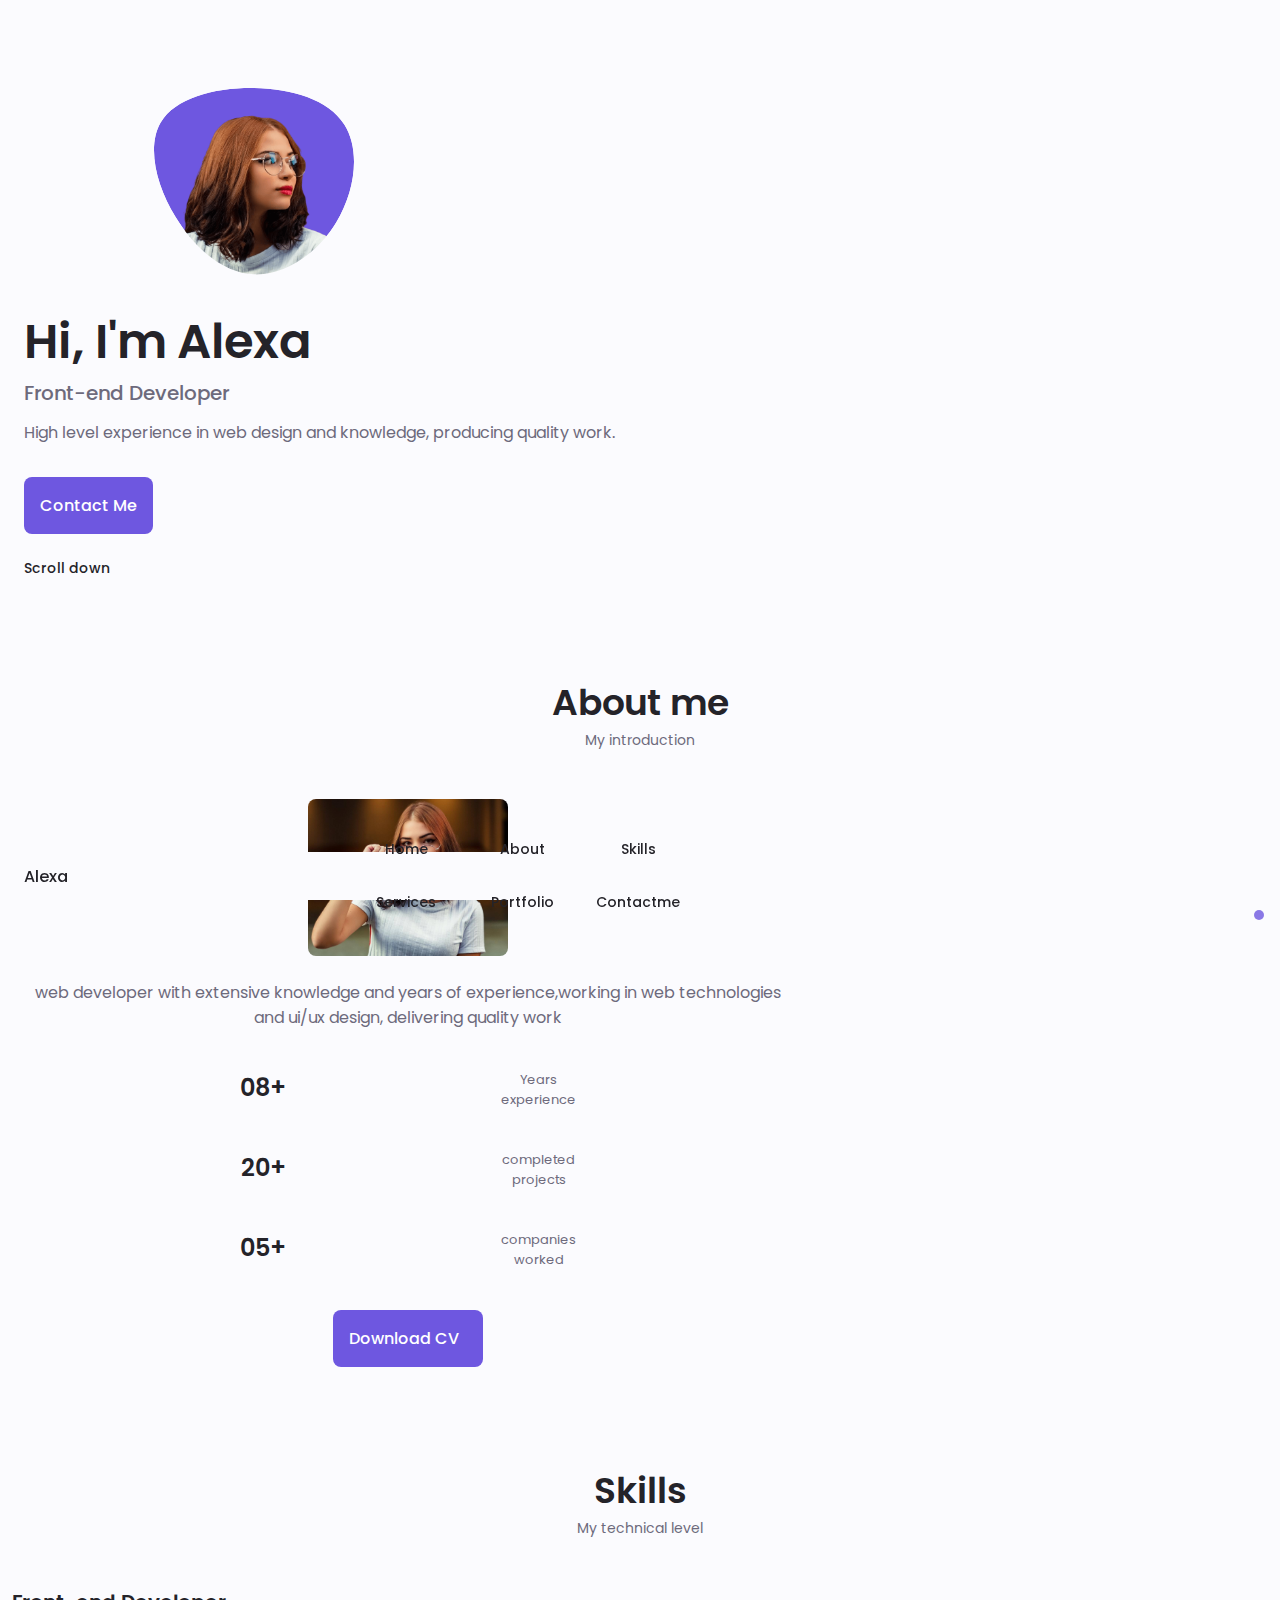
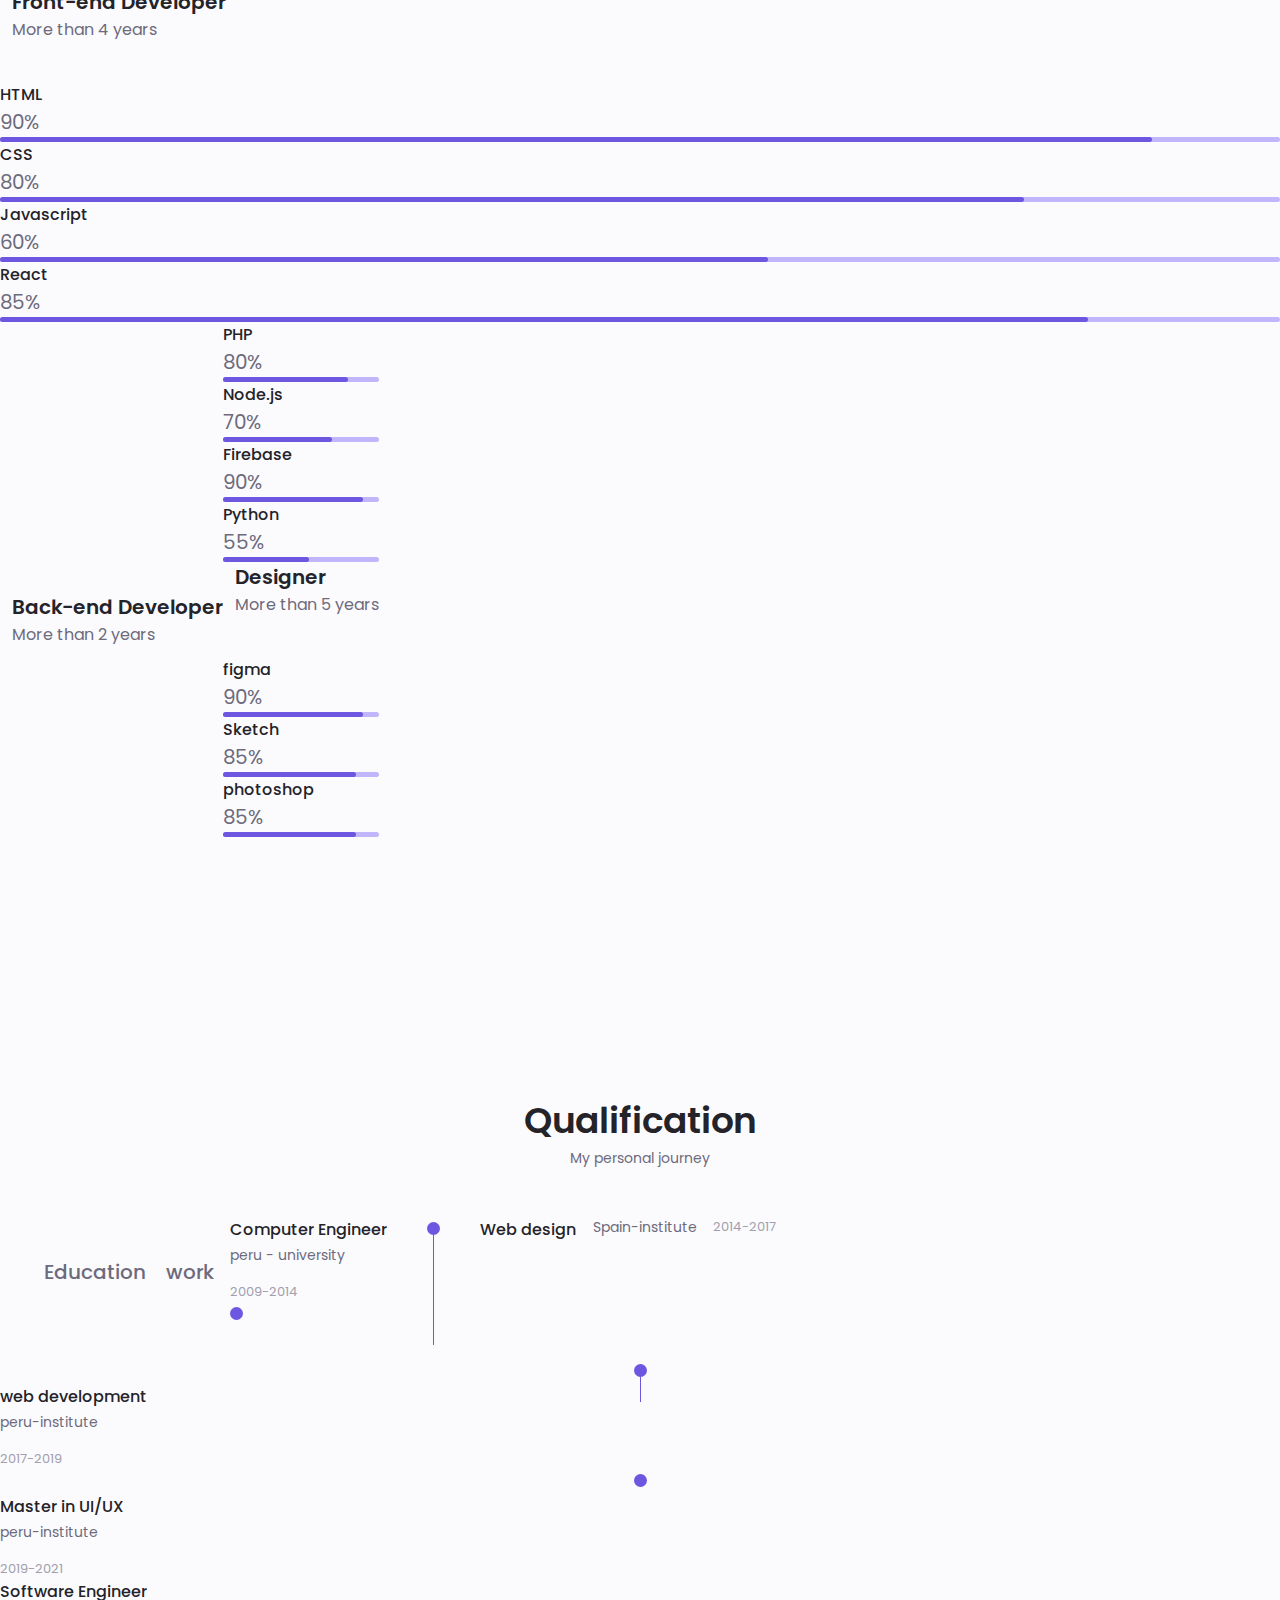
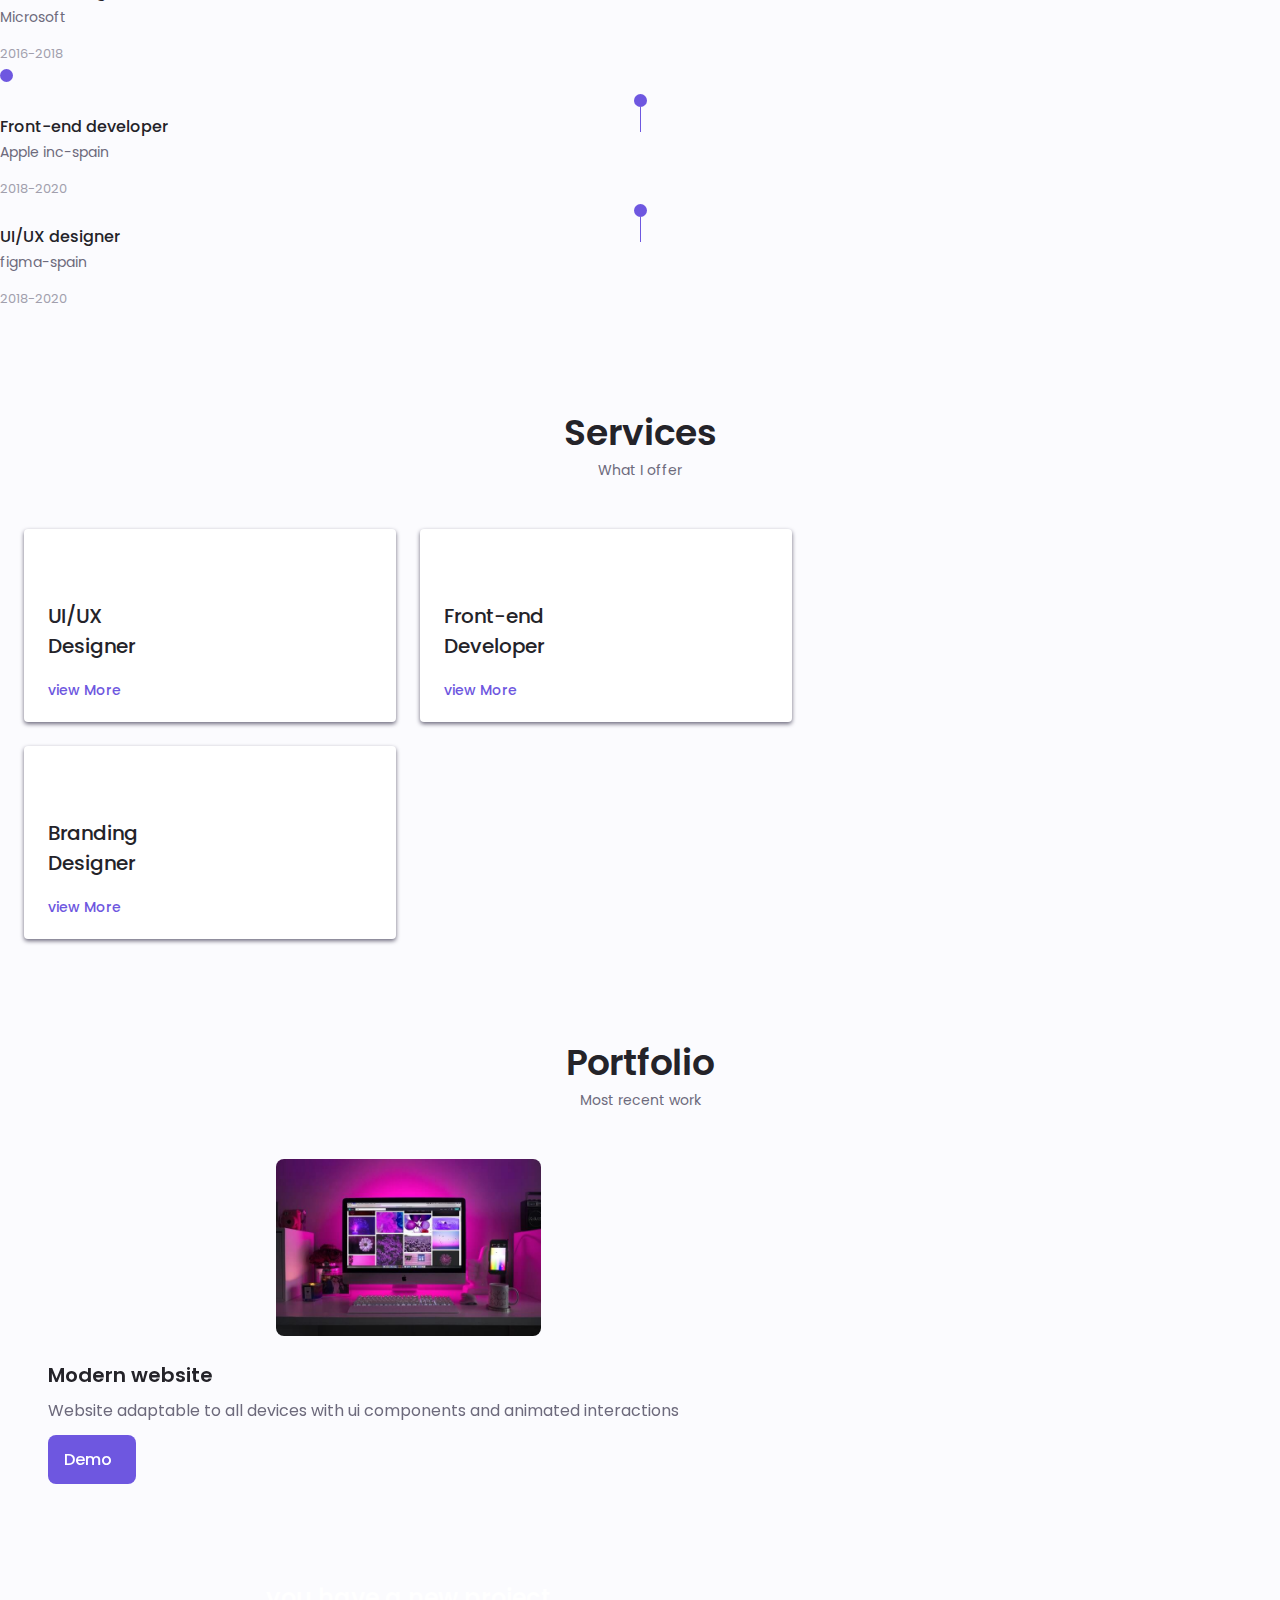
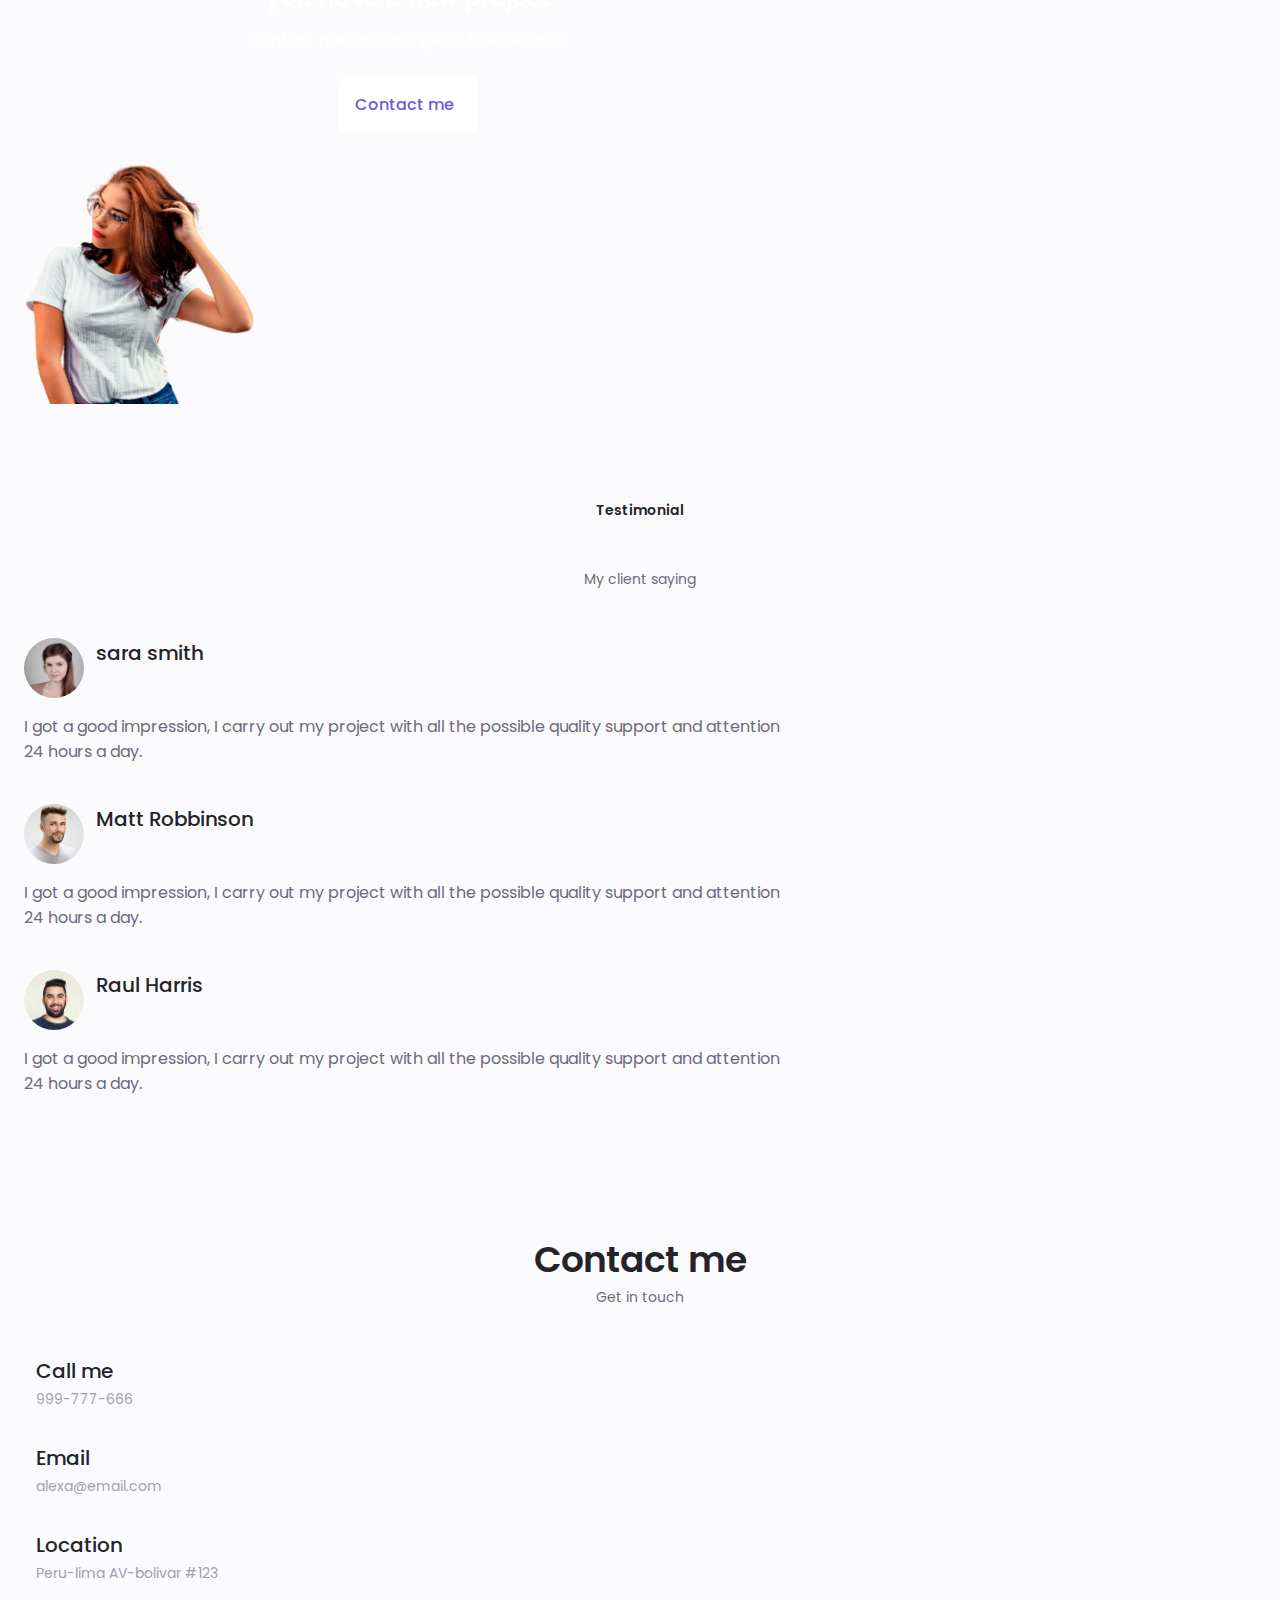
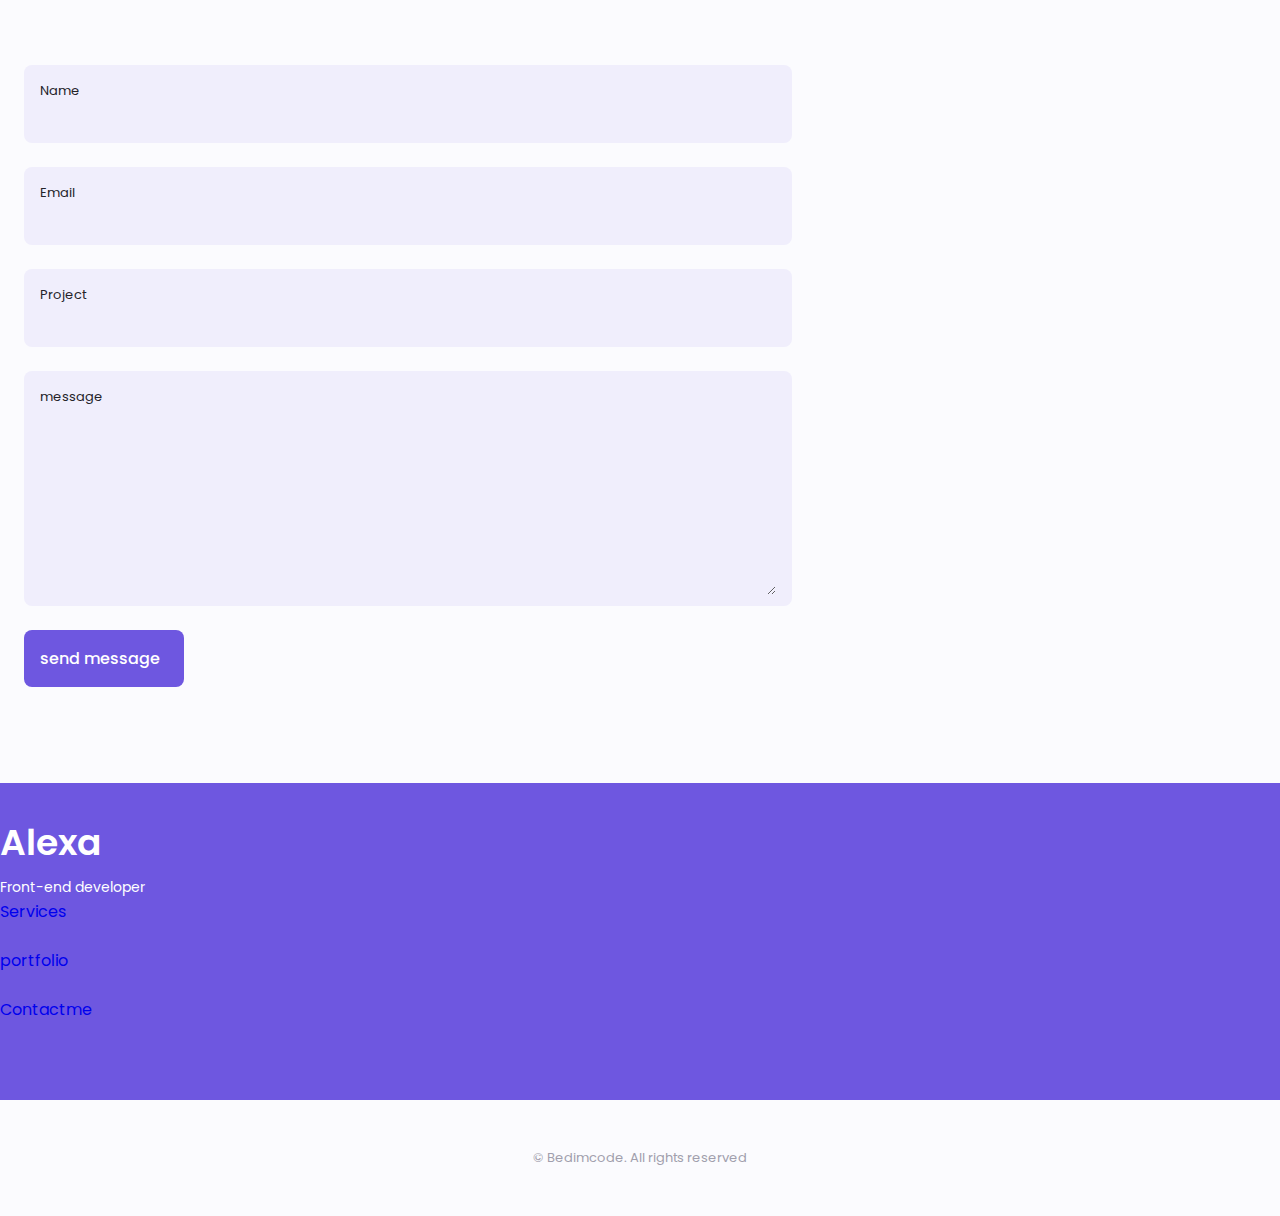
==== commit 94b348b6: "media queries for responsive portfolio website" ====
--- a/responsive-portfolio-website-Alexa-main/index.html
+++ b/responsive-portfolio-website-Alexa-main/index.html
@@ -27,7 +27,7 @@
 			<div class="nav__menu" id="nav-menu">
 				<ul class="nav__list grid">
 					<li class="nav__item">
-						<a href="#home" class="nav__link">
+						<a href="#home" class="nav__link active-link">
 							<i class="uil uil-estate nav__icon"></i>Home
 						</a>
 					</li>
@@ -69,6 +69,10 @@
 			</div>
 
 			<div class="nav__btns">
+
+				<!-----------theme change buttons--------->
+				<i class="uil uil-moon change-theme" id="theme-button"></i>
+
 				<div class="nav__toggle" id="nav-toggle">
 					<i class="uil uil-apps"></i>
 				</div>
@@ -714,9 +718,13 @@
 
 					</div>
 				</div>
-
-				<div class="swiper-button-next"></div>
-				<div class="swiper-button-prev"></div>
+				<!-------add arrows----------->
+				<div class="swiper-button-next">
+					<i class="uil uil-angle-right-b swiper-portfolio-icon"></i>
+				</div>
+				<div class="swiper-button-prev">
+					<i class="uil uil-angle-left-b swiper-portfolio-icon"></i>
+				</div>
 
 				<!---add pagination-->
 				<div class="swiper-pagination"></div>
@@ -725,26 +733,269 @@
 
 		<!--==================== PROJECT IN MIND ====================-->
 		<section class="project section">
+			<div class="project__bg">
+				<div class="project__container container grid">
+					<div class="project__data">
+						<h2 class="project__title">you have a new project</h2>
+						<p class="project__description">Contact me now and get a 30% discount</p>
+						<a href="#contact" class="button button--flex button--white">
+							Contact me
+							<i class="uil uil-message project__icon button__icon"></i>
+						</a>
+
+					</div>
+					<img src="assets/img/project.png" alt="" class="project__img">
+				</div>
+			</div>
 
 		</section>
-
 		<!--==================== TESTIMONIAL ====================-->
 		<section class="testimonial section">
-
+			<h2 class="section__subtitle">Testimonial</h2>
+			<span class="section__subtitle">My client saying</span>
+
+			<div class="testimonial__container container swiper-container">
+				<div class="swiper-wrapper"></div>
+
+				<div>
+
+					<!--==================== TESTIMONIAL 1 ====================-->
+					<div class="testimonial__content swiper-slide">
+						<div class="testimonial__data">
+							<div class="testimonial__header">
+								<img src="assets/img/testimonial1.jpg" alt="" class="testimonial__img">
+
+
+								<div>
+									<h3 class="testimonial__name">sara smith</h3>
+									<span class="testimonial__client"></span>
+								</div>
+							</div>
+							<div>
+								<i class="uil uil-star testimonial__icon-star"></i>
+								<i class="uil uil-star testimonial__icon-star"></i>
+								<i class="uil uil-star testimonial__icon-star"></i>
+								<i class="uil uil-star testimonial__icon-star"></i>
+								<i class="uil uil-star testimonial__icon-star"></i>
+							</div>
+
+
+						</div>
+
+
+						<p class="testimonial__description">I got a good impression, I carry out my project
+							with all the possible quality support and attention 24 hours a day.
+						</p>
+					</div>
+
+
+
+					<!--==================== TESTIMONIAL 2 ====================-->
+					<div class="testimonial__content swiper-slide">
+						<div class="testimonial__data">
+							<div class="testimonial__header">
+								<img src="assets/img/testimonial2.jpg" alt="" class="testimonial__img">
+
+
+								<div>
+									<h3 class="testimonial__name">Matt Robbinson</h3>
+									<span class="testimonial__client"></span>
+								</div>
+							</div>
+							<div>
+								<i class="uil uil-star testimonial__icon-star"></i>
+								<i class="uil uil-star testimonial__icon-star"></i>
+								<i class="uil uil-star testimonial__icon-star"></i>
+								<i class="uil uil-star testimonial__icon-star"></i>
+								<i class="uil uil-star testimonial__icon-star"></i>
+							</div>
+
+
+						</div>
+
+
+						<p class="testimonial__description">I got a good impression, I carry out my project
+							with all the possible quality support and attention 24 hours a day.
+						</p>
+					</div>
+
+
+
+
+					<!--==================== TESTIMONIAL 3 ====================-->
+					<div class="testimonial__content swiper-slide">
+						<div class="testimonial__data">
+							<div class="testimonial__header">
+								<img src="assets/img/testimonial3.jpg" alt="" class="testimonial__img">
+
+
+								<div>
+									<h3 class="testimonial__name">Raul Harris</h3>
+									<span class="testimonial__client"></span>
+								</div>
+							</div>
+							<div>
+								<i class="uil uil-star testimonial__icon-star"></i>
+								<i class="uil uil-star testimonial__icon-star"></i>
+								<i class="uil uil-star testimonial__icon-star"></i>
+								<i class="uil uil-star testimonial__icon-star"></i>
+								<i class="uil uil-star testimonial__icon-star"></i>
+							</div>
+
+
+						</div>
+
+
+						<p class="testimonial__description">I got a good impression, I carry out my project
+							with all the possible quality support and attention 24 hours a day.
+						</p>
+					</div>
+
+
+
+
+				</div>
+				<!--------------------add pagination------------------------------->
+				<div class="swiper-pagination swiper-pagination-testimonial"></div>
+			</div>
 		</section>
 
 		<!--==================== CONTACT ME ====================-->
 		<section class="contact section" id="contact">
+			<h2 class="section__title">Contact me</h2>
+			<span class="section__subtitle">Get in touch</span>
+			<div class="contact__container container grid">
+				<div>
+					<div class="contact__information">
+						<i class="uil uil-phone contact__icon"></i>
+
+
+						<div>
+							<h3 class="contact__title">Call me</h3>
+							<span class="contact__subtitle">999-777-666</span>
+
+
+						</div>
+
+					</div>
+					<!--contact info 2-->
+					<div class="contact__information">
+						<i class="uil uil-envelope contact__icon"></i>
+
+
+						<div>
+							<h3 class="contact__title">Email</h3>
+							<span class="contact__subtitle">alexa@email.com</span>
+
+
+						</div>
+
+					</div>
+					<!----contact info 3-->
+					<div class="contact__information">
+						<i class="uil uil-map-marker contact__icon"></i>
+
+
+						<div>
+							<h3 class="contact__title">Location</h3>
+							<span class="contact__subtitle">Peru-lima AV-bolivar #123</span>
+
+
+						</div>
+
+					</div>
+				</div>
+
+				<form action="" class="contact__form grid">
+					<div class="contact__inputs grid">
+						<div class="contact__content">
+							<label for="" class="contact__label">Name</label>
+							<input type="text" class="contact__input">
+						</div>
+
+						<div class="contact__content">
+							<label for="" class="contact__label">Email</label>
+							<input type="email" class="contact__input">
+						</div>
+
+
+					</div>
+					<div class="contact__content">
+						<label for="" class="contact__label">Project</label>
+						<input type="text" class="contact__input">
+					</div>
+
+					<div class="contact__content">
+						<label for="" class="contact__label">message</label>
+						<textarea name="" id="" cols="0" rows="7" class="contact__input"></textarea>
+					</div>
+					<div>
+						<a href="" class="button button--flex">
+							send message
+							<i class="uil uil-message button__icon"></i>
+						</a>
+
+					</div>
+
+				</form>
+			</div>
 
 		</section>
 	</main>
 
 	<!--==================== FOOTER ====================-->
 	<footer class="footer">
+		<div class="footer__bg">
+			<div class="footer__container container-grid">
+				<div>
+					<h1 class="footer__title">Alexa</h1>
+					<span class="footer__subtitle">Front-end developer</span>
+				</div>
+
+				<ul class="footer__links">
+					<li>
+						<a href="#services" class="footer__link">Services</a>
+					</li>
+
+					<li>
+						<a href="#portfolio" class="footer__link">portfolio</a>
+					</li>
+
+					<li>
+						<a href="#contact" class="footer__link">Contactme</a>
+					</li>
+				</ul>
+				<div class="footer__socials">
+					<a href="https://www.facebook.com/" target="_blank" class="footer__social">
+						<i class="uil uil-facebook-f"></i>
+					</a>
+
+					<a href="https://www.instagram.com/" target="_blank" class="footer__social">
+						<i class="uil uil-instagram"></i>
+					</a>
+
+					<a href="https://www.twitter.com/" target="_blank" class="footer__social">
+						<i class="uil uil-twitter-alt"></i>
+					</a>
+				</div>
+
+
+
+
+
+
+			</div>
+		</div>
+
+		<p class="footer__copy">&#169 Bedimcode. All rights reserved</p>
 
 	</footer>
 
 	<!--==================== SCROLL TOP ====================-->
+	<a href='#' class="scrollup" id="scroll-up">
+		<i class="uil uil-arrow-up scrollup__icon"></i>
+	</a>
+
 
 
 	<!--==================== SWIPER JS ====================-->
--- a/responsive-portfolio-website-Alexa-main/assets/css/styles.css
+++ b/responsive-portfolio-website-Alexa-main/assets/css/styles.css
@@ -70,10 +70,33 @@
 }
 
 /*========== Variables Dark theme ==========*/
-
+body.dark-theme{
+    --first-color-second: hsl(var(--hue-color), 30%, 8%);
+    --title-color: hsl(var(--hue-color), 8%, 95%);
+    --text-color: hsl(var(--hue-color), 8%, 75%);
+    --input-color: hsl(var(--hue-color), 29%, 16%);
+    --body-color: hsl(var(--hue-color), 28%, 12%);
+    --container-color: hsl(var(--hue-color), 29%, 16%);
+    --scroll-bar-color: hsl(var(--hue-color), 12%, 48%);
+   --scroll-thumb-color: hsl(var(--hue-color), 12%, 36%);
+}
 
 /*========== Button Dark/Light ==========*/
-
+.nav__btns{
+  display: flex;
+  align-items: center;
+}
+
+.change-theme{
+  font-size:1.25rem;
+  color: var(--title-color);
+  margin-right: var(--mb-1);
+  cursor: pointer;
+
+}
+.change-theme:hover{
+  color: var(--first-color);
+}
 
 /*==================== BASE ====================*/
 *{
@@ -235,10 +258,14 @@
 }
 
 /* Active link */
-
+.active__link{
+  color: var(--first-color);
+}
 
 /* Change background header */
-
+.scroll__header{
+ box-shadow: 0 -1px 4px rgba(0, 0, 0, .15); 
+}
 
 /*==================== HOME ====================*/
 .home__container{
@@ -339,11 +366,18 @@
   transition: .3s;
 }
 
-.button-flex{
+.button--flex{
   display: inline-flex;
   align-items: center;
 }
 
+.button--white{
+  background-color: #fff;
+  color: var(--first-color);
+}
+.button--white:hover{
+  background-color: #fff;
+}
 .button--small{
   padding: .75rem 1rem;
 }
@@ -712,44 +746,548 @@
   transform: translateX( .25rem);
 }
 
-
-
-
-
-
-
-
-
-
-
-
+.swiper-button-prev::after,
+.swiper-button-next::after{
+  content: "";
+}
+
+.swiper-portfolio-icon{
+  font-size: 2rem;
+  color: var(--first-color);
+}
+
+.swiper-button-prev{
+  left: -.5rem;
+}
+
+
+.swiper-button-next{
+  right: -.5rem;
+}
+
+
+.swiper-container-horizontal > .swiper-pagination-bullets{
+  bottom: -2.5rem;
+}
+
+.swiper-pagination-bullet-active{
+  background-color: var(--first-color);
+}
+
+
+.swiper-button-prev,
+.swiper-button-next,
+.swiper-pagination-bullet{
+  outline:none;
+}
 
 /*==================== PROJECT IN MIND ====================*/
-
+.project{
+  text-align: center;
+}
+.portfolio__bg{
+  background-color: var(--first-color-second);
+  padding-top: 3rem;
+}
+
+.project__title{
+  font-size:var(--h2-font-size);
+  margin-bottom: var(--mb-0-75);
+}
+
+.project__description{
+  margin-bottom: var(--mb-1-5);
+}
+
+.project__title,
+.project__description{
+  color: #fff;
+}
+
+.project__img{
+  width:232px;
+}
 
 /*==================== TESTIMONIAL ====================*/
-
-
+.testimonial__data,
+.testimonial__header{
+  display:flex;
+}
+
+.testimonial__data{
+  justify-content: space-between;
+  margin-bottom: var(--mb-1);
+}
+
+.testimonial__img{
+  width: 60px;
+  height:60px;
+  border-radius: 50%;
+  margin-right:var(--mb-0-75);
+}
+
+.testimonial__name{
+  font-size: var(--h3-font-size);
+  font-weight: var(--font-medium);
+}
+
+.testimonial__client{
+  font-size: var(--small-font-size);
+  color: var(--text-color-light);
+}
+
+.testimonial__description{
+  margin-bottom: var(--mb-2-5);
+}
+
+.testimonial__icon-star{
+  color: var(--first-color);
+}
 /*==================== CONTACT ME ====================*/
-
-
+.contact__container{
+  row-gap:3rem;
+}
+
+.contact__information{
+  display: flex;
+  margin-bottom: var(--mb-2);
+}
+
+.contact__icon{
+  font-size: 2rem;
+  color:var(--first-color);
+  margin-right: var(--mb-0-75);
+}
+
+.contact__title{
+  font-size: var(--h3-font-size);
+  font-weight: var(--font-medium);
+}
+
+.contact__subtitle{
+  font-size: var(--small-font-size);
+  color: var(--text-color-light);
+}
+
+
+.contact__content{
+  background-color: var(--input-color);
+  border-radius: .5rem;
+  padding: .75rem 1rem .25rem;
+}
+
+.contact__label{
+  font-size: var(--smaller-font-size);
+  color: var(--title-color);
+}
+
+.contact__input{
+width:100%;
+background-color: var(--input-color);
+color: var(--text-color);
+font-family: var(--body-font);
+font-size: var(--normal-font-size);
+border: none;
+outline:none;
+padding: .25rem .5rem .5rem 0;
+}
 /*==================== FOOTER ====================*/
+.footer{
+  padding-top: 2rem;
+}
+
+.footer__container{
+  row-gap: 3.5rem;
+}
+
+.footer__bg{
+  background-color: var(--first-color-second);
+  padding: 2rem 0 3rem;
+}
+
+.footer__title{
+  font-size: var(--h1-font-size);
+  margin-bottom: var(--mb-0-25);
+}
+
+.footer__subtitle{
+  font-size: var(--small-font-size);
+}
+
+.footer__links{
+  display: flex;
+  flex-direction: column;
+  row-gap: 1.5rem;
+}
+
+.footer__links:hover{
+  color: var(--first-color-lighter);
+}
+
+.footer__social{
+  font-size: 1.25rem;
+  margin-right: var(--mb-1-5);
+}
+
+.footer__social:hover{
+  color: var(--first-color-lighter);
+}
+
+
+.footer__copy{
+  font-size: var(--smaller-font-size);
+  text-align: center;
+  color: var(--text-color-light);
+  margin-top: var(--mb-3);
+}
+
+.footer__title,
+.footer__subtitle,
+.footer__social{
+  color: #fff;
+}
 
 
 /*========== SCROLL UP ==========*/
-
+.scrollup{
+  position: fixed;
+  right: 1rem;
+  bottom: -20px;
+  background-color: var(--first-color);
+  opacity: .8;
+  padding: 0.3rem;
+  border-radius: .4rem;
+  z-index: var(--z-tooltip);
+  transition: .4s;
+}
+
+.scrollup:hover{
+  background-color: var(--first-color-alt);
+}
+
+.scrollup__icon{
+  font-size: 1.5rem;
+  color: #fff;
+}
 
 /* Show scroll */
-
+.show-scroll{
+  bottom: 5rem;
+}
 
 /*========== SCROLL BAR ==========*/
-
+::-webkit-scrollbar{
+  width: .60rem;
+  background-color: var(--scroll-bar-color);
+  border-radius: .5rem;
+}
+
+::-webkit-scrollbar-thumb{
+  background-color: var(--scroll-thumb-color);
+  border-radius: .5rem;
+}
+::-webkit-scrollbar-thumb:hover{
+  background-color: var(--text-color-light);
+}
 
 /*==================== MEDIA QUERIES ====================*/
 /* For small devices */
-
+@media screen and(max-width:350px){
+  .container{
+    margin-left:var(--mb-1);
+    margin-right: var(--mb-1);
+  }
+
+  .nav__menu{
+    padding: 2rem .25rem 4rem;
+  }
+
+  .nav__list{
+    column-gap: 0;
+  }
+
+.home__content{
+  grid-template-columns: .25fr 3fr;
+}
+.home__blob{
+  width: 180px;
+}
+
+.skills__title{
+  font-size: var(--normal-font-size);
+}
+
+.qualification__data{
+  gap: .5rem;
+}
+
+.services__container{
+  grid-template-columns: max-content;
+  justify-content: center;
+}
+
+.services__content{
+  padding-right: 3.5rem;
+}
+
+.services__modal{
+  padding: 0 .5rem;
+}
+
+.project__img{
+  width: 200px;
+}
+
+.testimonial__data,
+.testimonial__header{
+  flex-direction: column;
+  align-items: center;
+}
+
+.testimonial__img{
+  margin-right: 0;
+  margin-bottom: var(--mb-0-25);
+}
+
+.testimonial__data,
+.testimonial__description{
+  text-align: center;
+}
+}
 
 /* For medium devices */
-
+@media screen and(min-width:568px){
+  .home__content{
+    grid-template-columns: max-content 1fr 1fr;
+  }
+  .home__data{
+    grid-column: initial;
+  }
+  .home__img{
+    order:1;
+    justify-self: center;
+  }
+
+  .about__container,
+  .skills__container,
+  .portfolio__content,
+  .project__container,
+  .contact__container,
+  .footer__container{
+    grid-template-columns: repeat(2, 1fr);
+  }
+
+  .qualification__sections{
+    display: grid;
+    grid-template-columns: .6fr;
+    justify-content: center;
+  }
+};
+@media screen and (min-width:768px){
+  
+  .container{
+    margin-left: auto;
+    margin-right: auto;
+  }
+
+body{
+  margin: 0;
+}
+.section{
+  padding: 6rem 0 2rem;
+}
+
+.section__subtitle{
+  margin-bottom: 4rem;
+}
+
+.header{
+  top:0;
+  bottom: initial;
+}
+
+.header,
+.main,
+.footer__container{
+  padding: 0 1rem;
+}
+.nav{
+  height: calc(var(--header-height) + 1.5rem);
+  column-gap: 1rem;
+}
+
+.nav__icon,
+.nav__close,
+.nav__toggle{
+  display: none;
+}
+
+.nav__list{
+  display: flex;
+  column-gap: 2rem;
+}
+
+.nav__menu{
+  margin-left: auto;
+}
+
+.change-theme{
+  margin: 0;
+}
+
+.home__container{
+  row-gap: 5rem;
+}
+
+.home__content{
+  padding-top: 5.5rem;
+  column-gap: 2rem;
+}
+.home__blob{
+  width:270px;
+}
+.home__scroll{
+  display: block;
+}
+.home__scroll-button{
+  margin-left: 3rem;
+}
+
+.about__container{
+  column-gap: 5rem;
+}
+
+.about__img{
+  width: 350px;
+}
+
+.about__description{
+  text-align: initial;
+}
+
+.about__info{
+  justify-content: space-between;
+}
+.about__buttons{
+  justify-content: initial;
+}
+
+.qualification__tabs{
+  justify-content: center;
+}
+
+.qualification__button{
+  margin: 0 var(--mb-1);
+}
+.qualification__sections{
+  grid-template-columns: .5fr;
+}
+
+.services__container{
+  grid-template-columns: repeat(3, 218px);
+  justify-content: center;
+}
+
+.services__icon{
+  font-size: 2rem;
+}
+
+.services__content{
+  padding: 6rem 0 2rem 2.5rem;
+}
+
+.services__modal-content{
+  width:450px;
+}
+
+.portfolio__img{
+  width: 320px;
+}
+
+.portfolio__content{
+  align-items: center;
+}
+
+.project{
+  text-align: initial;
+}
+
+.project__bg{
+  background: none;
+}
+
+.project__container{
+  background-color: var(--first-color-second);
+  border-radius: 1rem;
+  padding: 3rem 2.5rem 0;
+  grid-template-columns: 1fr max-content;
+  column-gap: 3rem;
+}
+
+.project__data{
+  padding-top: .8rem ;
+}
+
+.footer__container{
+  grid-template-columns: repeat(3, 1fr);
+}
+
+.footer__bg{
+  padding: 3rem 0 3.5rem;
+}
+
+.footer__links{
+  flex-direction: row;
+  column-gap: 2rem;
+}
+.footer__socials{
+  justify-self: flex-end}
+
+}
 
 /* For large devices */
+@media screen and(min-width: 1024px){
+ .header,
+ .main,
+ .footer__container {
+  padding: 0;
+ }
+
+ .home__blob{
+  width: 320px;
+ }
+
+ .home__social{
+  transform: translateX(-6rem);
+ }
+
+ .services__container{
+  grid-template-columns: repeat(3, 238px);
+ }
+
+ .portfolio__content{
+  column-gap: 5rem;
+ }
+ .swiper-portfolio-icon{
+  font-size: 3.5rem;
+ }
+
+ .swiper-button-prev{
+  left: -3.5rem;
+ }
+
+ .swiper-button-next{
+  right: -3.5rem;
+ }
+
+ .swiper-container-horizontal > .swiper-pagination-bullets{
+  bottom: -4.5rem;
+ }
+
+ .contact__form{
+  width:460px;
+ }
+ .contact__input{
+  grid-template-columns: repeat(2, 1fr);
+ }
+}
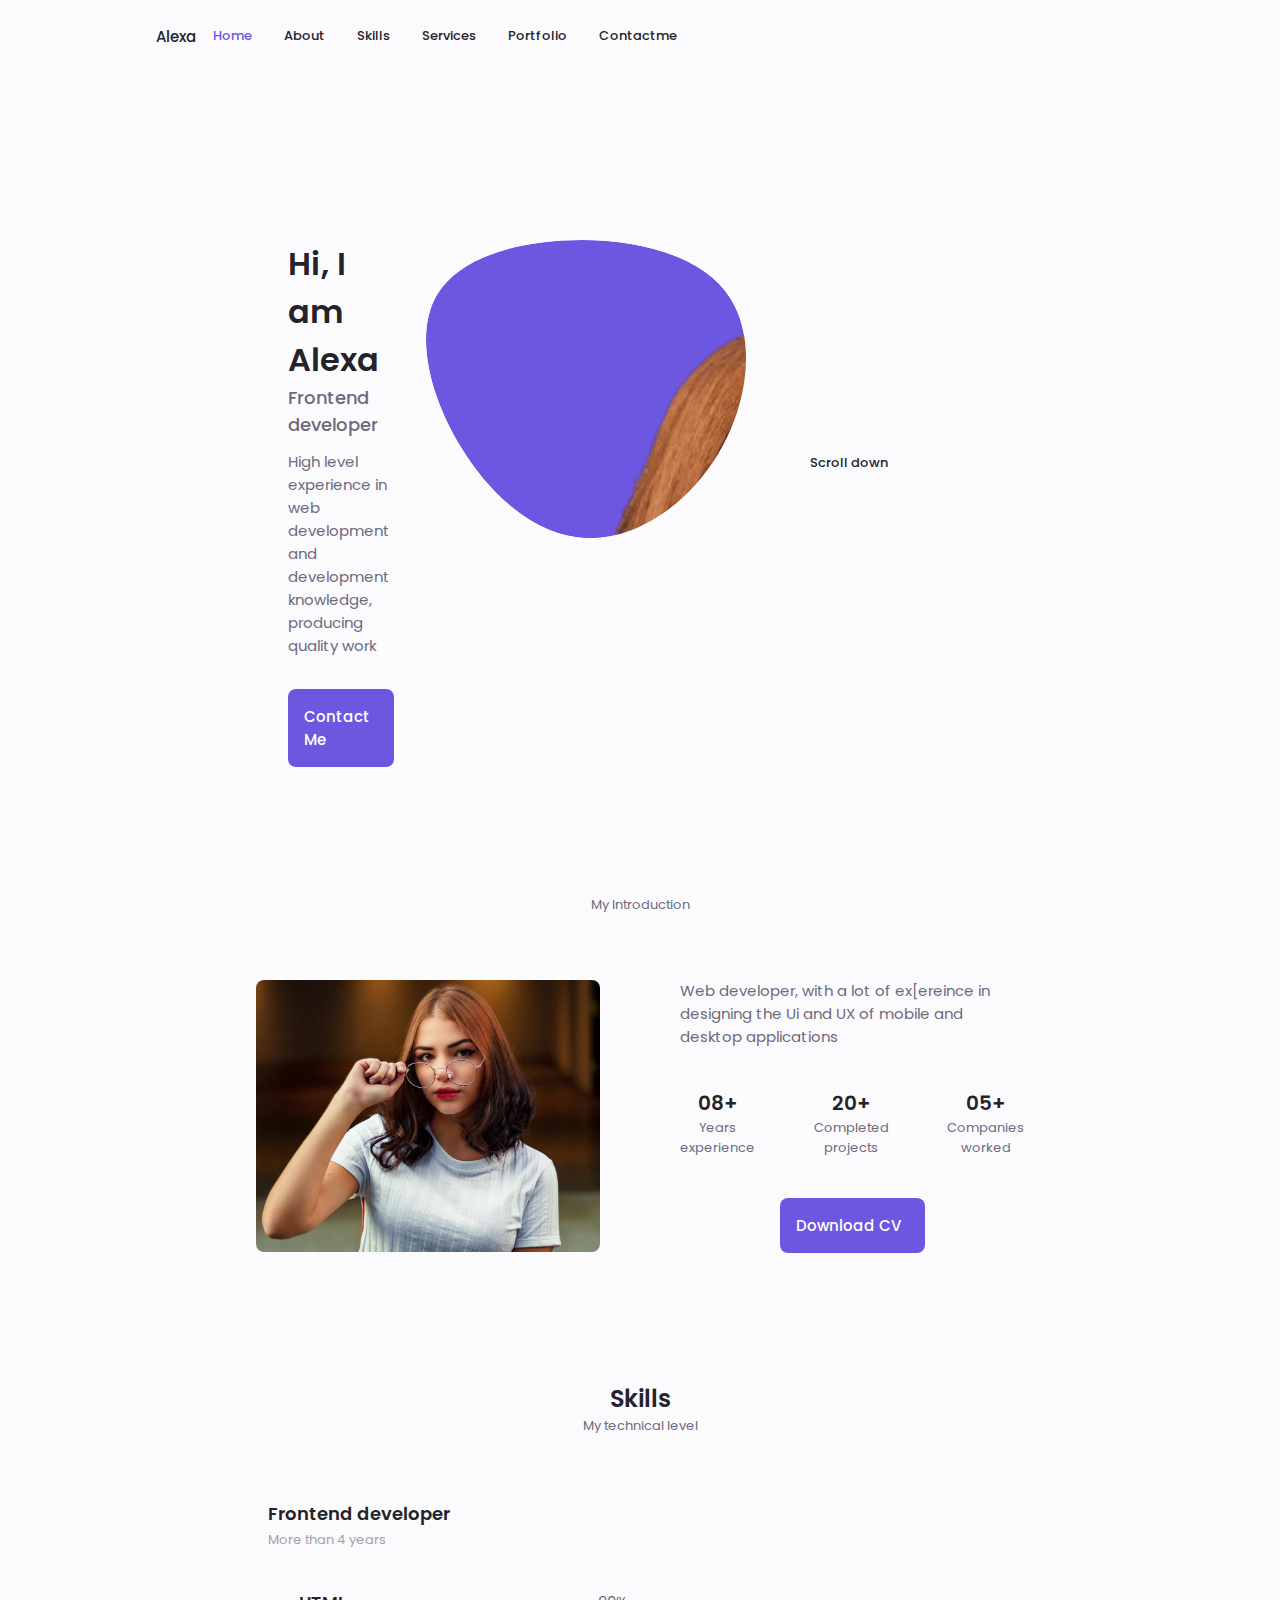
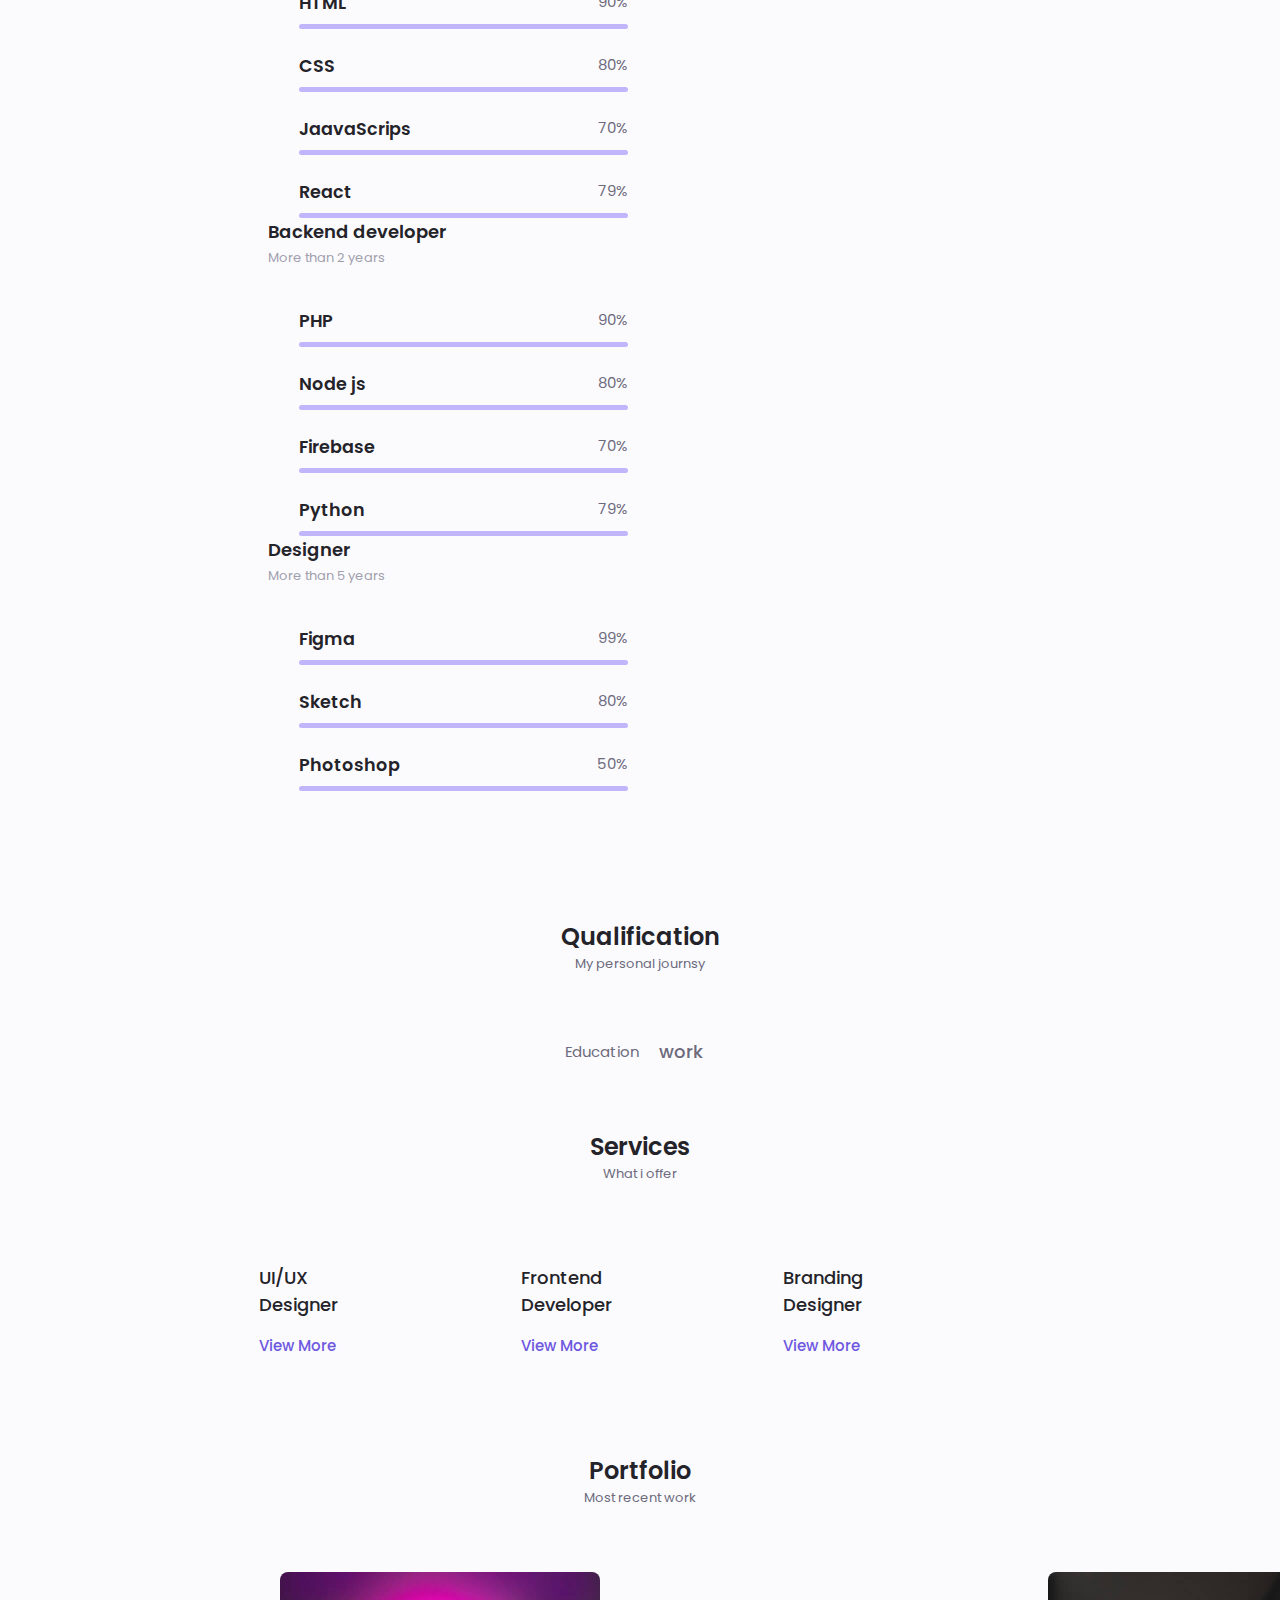
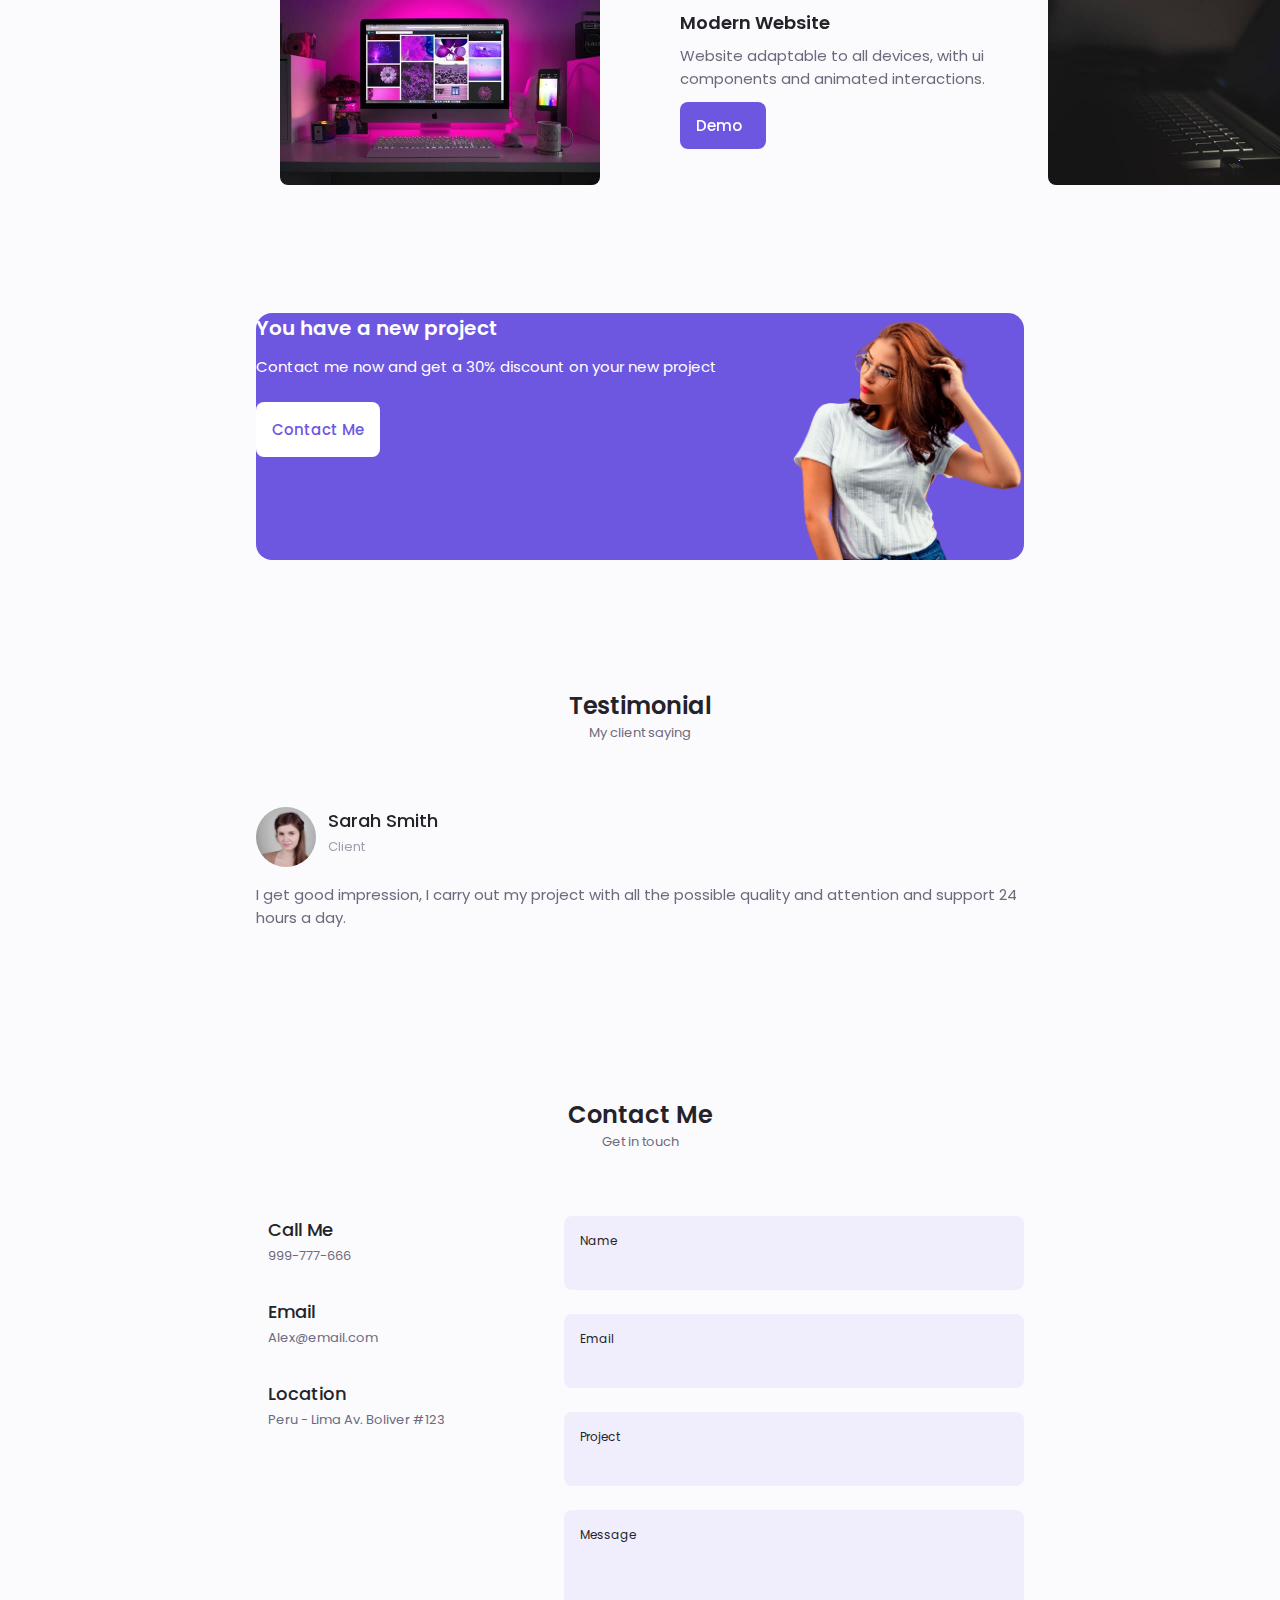
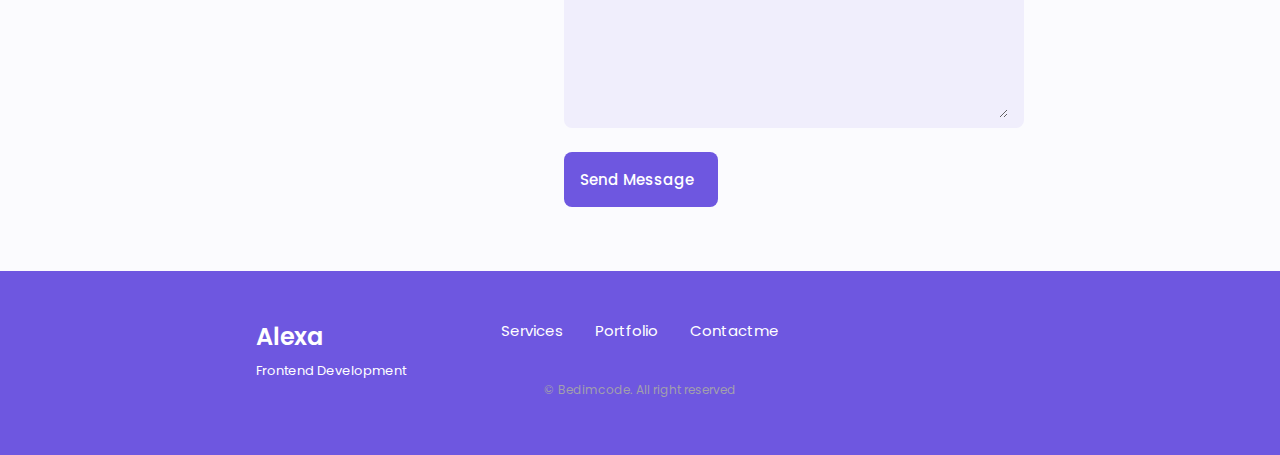
==== commit f2b95fa0: "updated version of portfolio website" ====
--- a/responsive-portfolio-website-Alexa-main/index.html
+++ b/responsive-portfolio-website-Alexa-main/index.html
@@ -3,23 +3,16 @@
 
 <head>
 	<meta charset="UTF-8">
+	<meta http-equiv="X-UA-Compatible" content="IE=edge">
 	<meta name="viewport" content="width=device-width, initial-scale=1.0">
-
-	<!--==================== UNICONS ====================-->
 	<link rel="stylesheet" href="https://unicons.iconscout.com/release/v4.0.0/css/line.css">
-
-
-	<!--==================== SWIPER CSS ====================-->
 	<link rel="stylesheet" href="assets/css/swiper-bundle.min.css">
-
-	<!--==================== CSS ====================-->
 	<link rel="stylesheet" href="assets/css/styles.css">
-
 	<title>Responsive Portfolio Website</title>
 </head>
 
 <body>
-	<!--==================== HEADER ====================-->
+
 	<header class="header" id="header">
 		<nav class="nav container">
 			<a href="#" class="nav__logo">Alexa</a>
@@ -28,111 +21,106 @@
 				<ul class="nav__list grid">
 					<li class="nav__item">
 						<a href="#home" class="nav__link active-link">
-							<i class="uil uil-estate nav__icon"></i>Home
+							<i class="uil uil-estate nav__icon"></i> Home
 						</a>
 					</li>
-
 					<li class="nav__item">
 						<a href="#about" class="nav__link">
-							<i class="uil uil-user nav__icon"></i>About
+							<i class="uil uil-user nav__icon"></i> About
 						</a>
 					</li>
-
 					<li class="nav__item">
 						<a href="#skills" class="nav__link">
-							<i class="uil uil-file-alt nav__icon"></i>Skills
+							<i class="uil uil-file-alt nav__icon"></i> Skills
 						</a>
 					</li>
-
 					<li class="nav__item">
 						<a href="#services" class="nav__link">
-							<i class="uil uil-briefcase-alt nav__icon"></i>Services
-						</a>
-
+							<i class="uil uil-bag-alt nav__icon"></i> Services
+						</a>
 					</li>
-
 					<li class="nav__item">
 						<a href="#portfolio" class="nav__link">
-							<i class="uil uil-scenery nav__icon"></i>Portfolio
+							<i class="uil uil-scenery nav__icon"></i> Portfolio
 						</a>
 					</li>
-
 					<li class="nav__item">
-						<a href="#contactme" class="nav__link">
-							<i class="uil uil-message nav__icon"></i>Contactme
+						<a href="#contact" class="nav__link">
+							<i class="uil uil-message nav__icon"></i> Contactme
 						</a>
 					</li>
-
-
 				</ul>
-				<i class="uil uil-times" nav__close id="nav-close"></i>
+				<i class="uil uil-times nav__close" id="nav-close"></i>
 			</div>
 
 			<div class="nav__btns">
 
-				<!-----------theme change buttons--------->
-				<i class="uil uil-moon change-theme" id="theme-button"></i>
-
-				<div class="nav__toggle" id="nav-toggle">
+				<i class="uil uil-moon  change-theme" id="theme-button"></i>
+
+				<div class="div nav__toggle" id="nav-toggle">
 					<i class="uil uil-apps"></i>
 				</div>
 			</div>
 		</nav>
-
 	</header>
 
-	<!--==================== MAIN ====================-->
+
+
+
+
 	<main class="main">
-		<!--==================== HOME ====================-->
+
+
+
 		<section class="home section" id="home">
 			<div class="home__container container grid">
 				<div class="home__content grid">
 					<div class="home__social">
-						<a href="https://www.linkedin.com/" target="_blank" class="home__social-icon">
+						<a href="https://www.linkedin.com/" target="blank" class="home_social-icon">
 							<i class="uil uil-linkedin-alt"></i>
 						</a>
 
-						<a href="https://dribbble.com/" target="_blank" class="home__social-icon">
+						<a href="https://dribbble.com/" target="blank" class="home_social-icon">
 							<i class="uil uil-dribbble"></i>
 						</a>
 
-						<a href="https://github.com/" target="_blank" class="home__social-icon">
-							<i class="uil uil-github-alt"></i>
-						</a>
-					</div>
-					<div class="home-img">
+						<a href="https://github.com/" target="blank" class="home_social-icon">
+							<i class="uil uil-github"></i>
+						</a>
+					</div>
+
+					<div class="home__img">
 						<svg class="home__blob" viewBox="0 0 200 187" xmlns="http://www.w3.org/2000/svg"
 							xmlns:xlink="http://www.w3.org/1999/xlink">
 							<mask id="mask0" mask-type="alpha">
 								<path d="M190.312 36.4879C206.582 62.1187 201.309 102.826 182.328 134.186C163.346 165.547 
-                                130.807 187.559 100.226 186.353C69.6454 185.297 41.0228 161.023 21.7403 129.362C2.45775 
-                                97.8511 -7.48481 59.1033 6.67581 34.5279C20.9871 10.1032 59.7028 -0.149132 97.9666 
-                                0.00163737C136.23 0.303176 174.193 10.857 190.312 36.4879Z" />
+						                            130.807 187.559 100.226 186.353C69.6454 185.297 41.0228 161.023 21.7403 129.362C2.45775 
+						                            97.8511 -7.48481 59.1033 6.67581 34.5279C20.9871 10.1032 59.7028 -0.149132 97.9666 
+						                            0.00163737C136.23 0.303176 174.193 10.857 190.312 36.4879Z" />
 							</mask>
 							<g mask="url(#mask0)">
 								<path d="M190.312 36.4879C206.582 62.1187 201.309 102.826 182.328 134.186C163.346 
-                                165.547 130.807 187.559 100.226 186.353C69.6454 185.297 41.0228 161.023 21.7403 
-                                129.362C2.45775 97.8511 -7.48481 59.1033 6.67581 34.5279C20.9871 10.1032 59.7028 
-                                -0.149132 97.9666 0.00163737C136.23 0.303176 174.193 10.857 190.312 36.4879Z" />
-								<image class="home__blob-img" x='12' y='18' href="assets/img/perfil.png" />
+						                            165.547 130.807 187.559 100.226 186.353C69.6454 185.297 41.0228 161.023 21.7403 
+						                            129.362C2.45775 97.8511 -7.48481 59.1033 6.67581 34.5279C20.9871 10.1032 59.7028 
+						                            -0.149132 97.9666 0.00163737C136.23 0.303176 174.193 10.857 190.312 36.4879Z" />
+
+								<image class="home__blog-img" x='12' y='18' xlink:href="assets/img/perfil.png" />
 							</g>
 						</svg>
-
 					</div>
 
 					<div class="home__data">
-						<h1 class="home__title">Hi, I'm Alexa</h1>
-						<h3 class="home__subtitle">Front-end Developer</h3>
-						<p class="home__description"> High level experience in web design and knowledge,
-							producing quality work.
-						</p>
+						<h1 class="home__title">Hi, I am Alexa</h1>
+						<h3 class="home__subtitle">Frontend developer</h3>
+						<p class="home__description">High level experience in web development and development knowledge, producing
+							quality work</p>
 						<a href="#contact" class="button button--flex">
-							Contact Me<i class="uil uil-message" button__icon></i>
-						</a>
-
-					</div>
-				</div>
-				<div class="home_scroll">
+							Contact Me <i class="uil uil-message button__icon"></i>
+						</a>
+					</div>
+				</div>
+
+				<div class="home__scroll">
 					<a href="#about" class="home__scroll-button button--flex">
 						<i class="uil uil-mouse-alt home__scroll-mouse"></i>
 						<span class="home__scroll-name">Scroll down</span>
@@ -140,774 +128,689 @@
 					</a>
 				</div>
 			</div>
-
 		</section>
 
-		<!--==================== ABOUT ====================-->
 		<section class="about section" id="about">
-			<h2 class="section__title">About me</h2>
-			<span class="section__subtitle">My introduction</span>
+			<h2 class="section__title"></h2>
+			<span class="section__subtitle">My Introduction</span>
 
 			<div class="about__container container grid">
 				<img src="assets/img/about.jpg" alt="" class="about__img">
 
 				<div class="about__data">
-					<p class="about__description">web developer with extensive knowledge and years
-						of experience,working in web technologies and ui/ux design, delivering quality work
-					</p>
+					<p class="about__description">Web developer, with a lot of ex[ereince in designing the Ui and UX
+						of mobile and desktop applications</p>
 
 					<div class="about__info">
-						<span class="about__info-title">08+</span>
-						<span class="about__info-name">Years<br>experience</span>
-					</div>
-
-					<div class="about__info">
-						<span class="about__info-title">20+</span>
-						<span class="about__info-name">completed<br>projects</span>
-					</div>
-
-					<div class="about__info">
-						<span class="about__info-title">05+</span>
-						<span class="about__info-name">companies<br>worked</span>
+						<div>
+							<span class="about__info-title">08+</span>
+							<span class="about__info-name">Years <br> experience</span>
+						</div>
+
+						<div>
+							<span class="about__info-title">20+</span>
+							<span class="about__info-name">Completed <br> projects</span>
+						</div>
+
+						<div>
+							<span class="about__info-title">05+</span>
+							<span class="about__info-name">Companies <br> worked</span>
+						</div>
 					</div>
 
 					<div class="about__buttons">
-						<a download="" href="assets/pdf/Alexa-Cv.pdf" class="button button--flex">
+						<a download="" href="assets/pdf/Alexa-CV.pdf" class="button button--flex">
 							Download CV<i class="uil uil-download-alt button__icon"></i>
 						</a>
 					</div>
-
-				</div>
-			</div>
-
+				</div>
+			</div>
 		</section>
 
-		<!--==================== SKILLS ====================-->
 		<section class="skills section" id="skills">
 			<h2 class="section__title">Skills</h2>
 			<span class="section__subtitle">My technical level</span>
+
 			<div class="skills__container container grid">
-			</div>
-			<!------------------------------SKILLS 1-------------------------------->
-			<div class="skills__content skills__open ">
-				<div class="skills__header">
-					<i class="uil uil-brackets-curly skills__icon"></i>
-
-					<div>
-						<h1 class="skills__title">Front-end Developer</h1>
-						<span class="skills__subtitles">More than 4 years</span>
-					</div>
-					<i class="uil uil-angle-down skills__arrow"></i>
-
-				</div>
-
-				<div class="skills__list grid">
-					<div class="skills__data">
-						<div class="skills__title">
-							<h3 class="skills__name">HTML</h3>
-							<span class="skills__number">90%</span>
-							<div class="skills__bar">
-								<span class="skills__percentage skills__html"></span>
-							</div>
-						</div>
-
-						<div class="skills__data">
-							<div class="skills__title">
-								<h3 class="skills__name">CSS</h3>
-								<span class="skills__number">80%</span>
-								<div class="skills__bar">
-									<span class="skills__percentage skills__css"></span>
-								</div>
-							</div>
-
-							<div class="skills__data">
-								<div class="skills__title">
-									<h3 class="skills__name">Javascript</h3>
-									<span class="skills__number">60%</span>
-									<div class="skills__bar">
-										<span class="skills__percentage skills__js"></span>
-									</div>
-								</div>
-
-								<div class="skills__data">
-									<div class="skills__title">
-										<h3 class="skills__name">React</h3>
-										<span class="skills__number">85%</span>
-										<div class="skills__bar">
-											<span class="skills__percentage skills__react"></span>
-										</div>
-									</div>
-								</div>
-
-							</div>
-
-
-
-
-							<!-----------------------------SKILLS 2----------------------->
-							<div class="skills__content skills__close">
-								<div class="skills__header">
-									<i class="uil uil-server-network-alt skills__icon"></i>
-
-									<div>
-										<h1 class="skills__title">Back-end Developer</h1>
-										<span class="skills__subtitles">More than 2 years</span>
-									</div>
-									<div class="skills__list grid">
-										<div class="skills__data">
-											<div class="skills__title">
-												<h3 class="skills__name">PHP</h3>
-												<span class="skills__number">80%</span>
-												<div class="skills__bar">
-													<span class="skills__percentage skills__php"></span>
-												</div>
-											</div>
-
-											<div class="skills__data">
-												<div class="skills__title">
-													<h3 class="skills__name">Node.js</h3>
-													<span class="skills__number">70%</span>
-													<div class="skills__bar">
-														<span class="skills__percentage skills__node"></span>
-													</div>
-												</div>
-
-												<div class="skills__data">
-													<div class="skills__title">
-														<h3 class="skills__name">Firebase</h3>
-														<span class="skills__number">90%</span>
-														<div class="skills__bar">
-															<span class="skills__percentage skills__firebase"></span>
-														</div>
-													</div>
-
-													<div class="skills__data">
-														<div class="skills__title">
-															<h3 class="skills__name">Python</h3>
-															<span class="skills__number">55%</span>
-															<div class="skills__bar">
-																<span class="skills__percentage skills__python"></span>
-															</div>
-														</div>
-													</div>
-
-												</div>
-
-												<!----------------------SKILL 3--------------------->
-												<div>
-													<div class="skills__content skills__close">
-														<div class="skills__header">
-															<i class="uil uil-swatchbook skills__icon"></i>
-
-
-
-															<div>
-																<h1 class="skills__title">Designer
-																</h1>
-																<span class="skills__subtitles">More than 5
-																	years</span>
-															</div>
-															<!--<i class="uil uil-angle-down skills__arrow"></i>-->
-
-														</div>
-
-														<div class="skills__list grid">
-															<div class="skills__data">
-																<div class="skills__title">
-																	<h3 class="skills__name">figma</h3>
-																	<span class="skills__number">90%</span>
-																	<div class="skills__bar">
-																		<span class="skills__percentage skills__figma"></span>
-																	</div>
-																</div>
-
-																<div class="skills__data">
-																	<div class="skills__title">
-																		<h3 class="skills__name">Sketch</h3>
-																		<span class="skills__number">85%</span>
-																		<div class="skills__bar">
-																			<span class="skills__percentage skills__sketch"></span>
-																		</div>
-																	</div>
-
-																	<div class="skills__data">
-																		<div class="skills__title">
-																			<h3 class="skills__name">photoshop
-																			</h3>
-																			<span class="skills__number">85%</span>
-																			<div class="skills__bar">
-																				<span class="skills__percentage skills__photoshop"></span>
-																			</div>
-
-
-
-
-
-
-
-
-																		</div>
-																	</div>
-
-																</div>
-
-															</div>
-
-														</div>
-													</div>
-													<div>
-
-
-													</div>
-												</div>
+				<div>
+					<div class="skills_content skills_open">
+						<div class="skills__header">
+							<i class="uil uil-brackets-curly skills__icon"></i>
+
+							<div>
+								<h1 class="skills__title">Frontend developer</h1>
+								<span class="skills__subtitle">More than 4 years</span>
+							</div>
+
+							<i class="uil uil-angle-down skills__arrow"></i>
+						</div>
+
+						<div class="skills__list grid">
+							<div class="skills__data">
+								<div class="skills__titles">
+									<h3 class="skills__name">HTML</h3>
+									<span class="skills__number">90%</span>
+								</div>
+								<div class="skills__bar">
+									<span class="skills_percentage skills_html"></span>
+								</div>
+							</div>
+
+							<div class="skills__data">
+								<div class="skills__titles">
+									<h3 class="skills__name">CSS</h3>
+									<span class="skills__number">80%</span>
+								</div>
+								<div class="skills__bar">
+									<span class="skills_percentage skills_css"></span>
+								</div>
+							</div>
+
+							<div class="skills__data">
+								<div class="skills__titles">
+									<h3 class="skills__name">JaavaScrips</h3>
+									<span class="skills__number">70%</span>
+								</div>
+								<div class="skills__bar">
+									<span class="skills_percentage skills_js"></span>
+								</div>
+							</div>
+
+							<div class="skills__data">
+								<div class="skills__titles">
+									<h3 class="skills__name">React</h3>
+									<span class="skills__number">79%</span>
+								</div>
+								<div class="skills__bar">
+									<span class="skills_percentage skills__react"></span>
+								</div>
+							</div>
+						</div>
+					</div>
+
+					<div class="skills__content skills__close">
+						<div class="skills__header">
+							<i class="uil uil-server-network-alt skills__icon"></i>
+
+							<div>
+								<h1 class="skills__title">Backend developer</h1>
+								<span class="skills__subtitle">More than 2 years</span>
+							</div>
+
+							<i class="uil uil-angle-down skills__arrow"></i>
+						</div>
+
+						<div class="skills__list grid">
+							<div class="skills__data">
+								<div class="skills__titles">
+									<h3 class="skills__name">PHP</h3>
+									<span class="skills__number">90%</span>
+								</div>
+								<div class="skills__bar">
+									<span class="skills_percentage skills_php"></span>
+								</div>
+							</div>
+
+							<div class="skills__data">
+								<div class="skills__titles">
+									<h3 class="skills__name">Node js</h3>
+									<span class="skills__number">80%</span>
+								</div>
+								<div class="skills__bar">
+									<span class="skills_percentage skills_node"></span>
+								</div>
+							</div>
+
+							<div class="skills__data">
+								<div class="skills__titles">
+									<h3 class="skills__name">Firebase</h3>
+									<span class="skills__number">70%</span>
+								</div>
+								<div class="skills__bar">
+									<span class="skills_percentage skills_firebase"></span>
+								</div>
+							</div>
+
+							<div class="skills__data">
+								<div class="skills__titles">
+									<h3 class="skills__name">Python</h3>
+									<span class="skills__number">79%</span>
+								</div>
+								<div class="skills__bar">
+									<span class="skills_percentage skills_python"></span>
+								</div>
+							</div>
+						</div>
+					</div>
+
+					<div class="skills_content skills_close">
+						<div class="skills__header">
+							<i class="uil uil-swatchbook skills__icon"></i>
+
+							<div>
+								<h1 class="skills__title">Designer</h1>
+								<span class="skills__subtitle">More than 5 years</span>
+							</div>
+
+							<i class="uil uil-angle-down skills__arrow"></i>
+						</div>
+
+						<div class="skills__list grid">
+							<div class="skills__data">
+								<div class="skills__titles">
+									<h3 class="skills__name">Figma</h3>
+									<span class="skills__number">99%</span>
+								</div>
+								<div class="skills__bar">
+									<span class="skills_percentage skills_figma"></span>
+								</div>
+							</div>
+
+							<div class="skills__data">
+								<div class="skills__titles">
+									<h3 class="skills__name">Sketch</h3>
+									<span class="skills__number">80%</span>
+								</div>
+								<div class="skills__bar">
+									<span class="skills_percentage skills_sketch"></span>
+								</div>
+							</div>
+
+							<div class="skills__data">
+								<div class="skills__titles">
+									<h3 class="skills__name">Photoshop</h3>
+									<span class="skills__number">50%</span>
+								</div>
+								<div class="skills__bar">
+									<span class="skills_percentage skills_photoshop"></span>
+								</div>
+							</div>
+						</div>
+					</div>
+				</div>
+			</div>
 		</section>
 
-		<!--==================== QUALIFICATION ====================-->
 		<section class="qualification section">
 			<h2 class="section__title">Qualification</h2>
-			<span class="section__subtitle">My personal journey</span>
+			<span class="section__subtitle">My personal journsy</span>
 
 			<div class="qualification__container container">
 				<div class="qualification__tabs">
-					<div class="qualification__button button--flex qualification__active" data-target='#education'>
+					<div class="qualification_button button--flex qualifaction_active" data-target="#education">
 						<i class="uil uil-graduation-cap qualification__icon"></i>
 						Education
 					</div>
 
-					<div class="qualification__button button--flex">
-						<i class="uil uil-briefcase-alt qualification__icon"></i>
+					<div class="qualification__button button--flex" data-target="#work">
+						<i class="uil uil-bag qualification__icon"></i>
 						work
 					</div>
-					<div class="qualification__sections">
-						<!--============= QUALIFICATION CONTENT 1 =============-->
-						<div class="qualification__content qualification__active" data-content id="Education">
-							<!--============= QUALIFICATION  1 =============-->
-							<div class="qualification__data">
-
-							</div>
-							<h3 class="qualification__title">Computer Engineer</h3>
-							<span class="qualification__subtitle">peru - university</span>
-							<div class="qualification__calendar">
-								<i class="uil uil-calendar-alt"></i>
-								2009-2014
-							</div>
-						</div>
-						<div>
-							<span class="qualification__rounder"></span>
-							<span class="qualification__line"></span>
-						</div>
-					</div>
-
-
-					<!--============= QUALIFICATION  2 =============-->
-					<div class="qualification__data">
-						<div></div>
-						<div>
-							<span class="qualification__rounder"></span>
-							<span class="qualification__line"></span>
-						</div>
-
-					</div>
-					<h3 class="qualification__title">Web design</h3>
-					<span class="qualification__subtitle">Spain-institute</span>
-					<div class="qualification__calendar">
-						<i class="uil uil-calendar-alt"></i>
-						2014-2017
-					</div>
-				</div>
-
-			</div>
-
-			<!--============= QUALIFICATION  3 =============-->
-			<div class="qualification__data">
-				<div></div>
-				<div>
-					<span class="qualification__rounder"></span>
-					<span class="qualification__line"></span>
-				</div>
-			</div>
-			<h3 class="qualification__title"> web development</h3>
-			<span class="qualification__subtitle">peru-institute</span>
-			<div class="qualification__calendar">
-				<i class="uil uil-calendar-alt"></i>
-				2017-2019
-			</div>
-			</div>
-
-			</div>
-
-			<!--============= QUALIFICATION  4 =============-->
-			<div class="qualification__data">
-				<div></div>
-				<div>
-					<span class="qualification__rounder"></span>
-					<!---<span class="qualification__line"></span>-->
-				</div>
-
-
-			</div>
-			<h3 class="qualification__title">Master in UI/UX</h3>
-			<span class="qualification__subtitle">peru-institute</span>
-			<div class="qualification__calendar">
-				<i class="uil uil-calendar-alt"></i>
-				2019-2021
-			</div>
-			</div>
-
-			<div class="qualification__sections">
-				<!--============= QUALIFICATION CONTENT 2 =============-->
-				<div class="qualification__content" data-content id="work">
-					<!--============= QUALIFICATION  1i =============-->
-					<div class="qualification__data">
-
-					</div>
-					<h3 class="qualification__title">Software Engineer</h3>
-					<span class="qualification__subtitle">Microsoft</span>
-					<div class="qualification__calendar">
-						<i class="uil uil-calendar-alt"></i>
-						2016-2018
-					</div>
-				</div>
-				<div>
-					<span class="qualification__rounder"></span>
-					<span class="qualification__line"></span>
-				</div>
-			</div>
-
-
-			<!--============= QUALIFICATION  2i =============-->
-			<div class="qualification__data">
-				<div></div>
-				<div>
-					<span class="qualification__rounder"></span>
-					<span class="qualification__line"></span>
-				</div>
-
-			</div>
-			<h3 class="qualification__title">Front-end developer</h3>
-			<span class="qualification__subtitle">Apple inc-spain</span>
-			<div class="qualification__calendar">
-				<i class="uil uil-calendar-alt"></i>
-				2018-2020
-			</div>
-			</div>
-
-			<!--============= QUALIFICATION  3 =============-->
-			<div class="qualification__data">
-				<div></div>
-				<div>
-					<span class="qualification__rounder"></span>
-					<span class="qualification__line"></span>
-				</div>
-
-			</div>
-			<h3 class="qualification__title">UI/UX designer</h3>
-			<span class="qualification__subtitle">figma-spain</span>
-			<div class="qualification__calendar">
-				<i class="uil uil-calendar-alt"></i>
-				2018-2020
-			</div>
-			</div>
-
-
-			</div>
-			</div>
+				</div>
+
+				<div class="qualification__sections">
+
+					<div class="qualification_content qualification_active" data-content id="education">
+
+						<div class="qualification__data">
+							<div>
+								<h3 class="qualification__title">Computer Engineerimg</h3>
+								<span class="qualification__subtitle">Peru - University</span>
+								<div class="qualification__calendar">
+									<i class="uil uil-calendar-alt"></i>
+									2009 - 2014
+								</div>
+							</div>
+
+							<div>
+								<span class="qualification__rounder"></span>
+								<span class="qualification__line"></span>
+							</div>
+						</div>
+
+
+						<div class="qualification__data">
+							<div></div>
+							<div>
+								<span class="qualification__rounder"></span>
+								<span class="qualification__line"></span>
+							</div>
+
+							<div>
+								<h3 class="qualification__title">Web Design</h3>
+								<span class="qualification__subtitle">Spain - Institute</span>
+								<div class="qualification__calendar">
+									<i class="uil uil-calendar-alt"></i>
+									2014 - 2017
+								</div>
+							</div>
+
+						</div>
+
+
+						<div class="qualification__data">
+							<div>
+								<h3 class="qualification__title">Web Development</h3>
+								<span class="qualification__subtitle">Peru - Institute</span>
+								<div class="qualification__calendar">
+									<i class="uil uil-calendar-alt"></i>
+									2017 - 2019
+								</div>
+							</div>
+
+							<div>
+								<span class="qualification__rounder"></span>
+								<span class="qualification__line"></span>
+							</div>
+						</div>
+
+
+						<div class="qualification__data">
+							<div></div>
+
+							<div>
+								<span class="qualification__rounder"></span>
+
+							</div>
+							<div>
+								<h3 class="qualification__title">Master in UI/UX</h3>
+								<span class="qualification__subtitle">Peru - Institute</span>
+								<div class="qualification__calendar">
+									<i class="uil uil-calendar-alt"></i>
+									2019 - 2021
+								</div>
+							</div>
+
+
+						</div>
+					</div>
+
+					<div class="qualification__content" data-content id="work">
+
+						<div class="qualification__data">
+							<div>
+								<h3 class="qualification__title">Software Engineerimg</h3>
+								<span class="qualification__subtitle">Microsoft - Institute</span>
+								<div class="qualification__calendar">
+									<i class="uil uil-calendar-alt"></i>
+									2016 - 2018
+								</div>
+							</div>
+
+							<div>
+								<span class="qualification__rounder"></span>
+								<span class="qualification__line"></span>
+							</div>
+						</div>
+
+
+						<div class="qualification__data">
+							<div></div>
+							<div>
+								<span class="qualification__rounder"></span>
+								<span class="qualification__line"></span>
+							</div>
+
+							<div>
+								<h3 class="qualification__title">Frontend Development</h3>
+								<span class="qualification__subtitle">Apple Inc - Spain</span>
+								<div class="qualification__calendar">
+									<i class="uil uil-calendar-alt"></i>
+									2018 - 2020
+								</div>
+							</div>
+
+						</div>
+
+
+						<div class="qualification__data">
+							<div>
+								<h3 class="qualification__title">UI Designer</h3>
+								<span class="qualification__subtitle">Figma - Spain</span>
+								<div class="qualification__calendar">
+									<i class="uil uil-calendar-alt"></i>
+									2017 - 2019
+								</div>
+							</div>
+
+							<div>
+								<span class="qualification__rounder"></span>
+
+
+							</div>
+						</div>
+
+
+
+					</div>
+				</div>
 			</div>
 		</section>
-		<!--==================== SERVICES ====================-->
-		<section class="services section" id="services">
+
+		<section class="services__section" id="services">
 			<h2 class="section__title">Services</h2>
-			<span class="section__subtitle">What I offer</span>
+			<span class="section__subtitle">What i offer</span>
+
 			<div class="services__container container grid">
-				<!--==================== SERVICES 1====================-->
-				<div class="services__content">
+
+				<div class="sservices__content">
 					<div>
 						<i class="uil uil-web-grid services__icon"></i>
-						<h3 class="services__title">UI/UX<br>Designer</h3>
-					</div>
-					<span class="button button--flex button--small button--link services__button">
-						view More
+						<h3 class="services__title">UI/UX <br> Designer </h3>
+					</div>
+
+					<span class="button button--flex button--small button--link services-button">
+						View More
 						<i class="uil uil-arrow-right button__icon"></i>
 					</span>
+
 					<div class="services__modal">
 						<div class="services__modal-content">
-							<h4 class="services__modal-title">UI/UX <br>Designer</h4>
+							<h4 class="services__modal-title">UI/UX <br> Designer</h4>
 							<i class="uil uil-times services__modal-close"></i>
 
 							<ul class="services__modal-services grid">
 								<li class="services__modal-service">
 									<i class="uil uil-check-circle services__modal-icon"></i>
-									<p>I develop the user interface</p>
-
-								</li>
-
-								<li class="services__modal-service">
-									<i class="uil uil-check-circle services__modal-icon"></i>
-									<p>Web page Development</p>
-
-								</li>
-
-								<li class="services__modal-service">
-									<i class="uil uil-check-circle services__modal-icon"></i>
-									<p>I create UX element interactions</p>
-
-								</li>
-
-								<li class="services__modal-service">
-									<i class="uil uil-check-circle services__modal-icon"></i>
-									<p>I position your company brand</p>
-
+									<p>I develop the user interface.</p>
+								</li>
+								<li class="services__modal-service">
+									<i class="uil uil-check-circle services__modal-icon"></i>
+									<p>Web page development.</p>
+								</li>
+								<li class="services__modal-service">
+									<i class="uil uil-check-circle services__modal-icon"></i>
+									<p>I create ux element interaction.</p>
+								</li>
+								<li class="services__modal-service">
+									<i class="uil uil-check-circle services__modal-icon"></i>
+									<p>I position your company brand.</p>
 								</li>
 							</ul>
 						</div>
 					</div>
-
-				</div>
-				<!--==================== SERVICES 2====================-->
-				<div class="services__content">
+				</div>
+
+				<div class="sservices__content">
 					<div>
 						<i class="uil uil-arrow services__icon"></i>
-						<h3 class="services__title">Front-end<br>Developer</h3>
-					</div>
-					<span class="button button--flex button--small button--link services__button">
-						view More
+						<h3 class="services__title">Frontend <br> Developer </h3>
+					</div>
+
+					<span class="button button--flex button--small button--link services-button">
+						View More
 						<i class="uil uil-arrow-right button__icon"></i>
 					</span>
 
-
 					<div class="services__modal">
 						<div class="services__modal-content">
-							<h4 class="services__modal-title">Front-end <br>Developer</h4>
+							<h4 class="services__modal-title">Frontend <br> Developer </h4>
 							<i class="uil uil-times services__modal-close"></i>
 
 							<ul class="services__modal-services grid">
 								<li class="services__modal-service">
 									<i class="uil uil-check-circle services__modal-icon"></i>
-									<p>I develop the user interface</p>
-
-								</li>
-
-								<li class="services__modal-service">
-									<i class="uil uil-check-circle services__modal-icon"></i>
-									<p>Web page Development</p>
-
-								</li>
-
-								<li class="services__modal-service">
-									<i class="uil uil-check-circle services__modal-icon"></i>
-									<p>I create UX element interactions</p>
-
-								</li>
-
-								<li class="services__modal-service">
-									<i class="uil uil-check-circle services__modal-icon"></i>
-									<p>I position your company brand</p>
-
+									<p>I develop the user interface.</p>
+								</li>
+								<li class="services__modal-service">
+									<i class="uil uil-check-circle services__modal-icon"></i>
+									<p>Web page development.</p>
+								</li>
+								<li class="services__modal-service">
+									<i class="uil uil-check-circle services__modal-icon"></i>
+									<p>I create ux element interaction.</p>
+								</li>
+								<li class="services__modal-service">
+									<i class="uil uil-check-circle services__modal-icon"></i>
+									<p>I position your company brand.</p>
 								</li>
 							</ul>
 						</div>
 					</div>
-
-				</div>
-
-				<!--==================== SERVICES 3====================-->
-
-				<div class="services__content">
+				</div>
+
+				<div class="sservices__content">
 					<div>
 						<i class="uil uil-pen services__icon"></i>
-						<h3 class="services__title">Branding<br>Designer</h3>
-					</div>
-					<span class="button button--flex button--small button--link services__button">
-						view More
+						<h3 class="services__title">Branding<br> Designer </h3>
+					</div>
+
+					<span class="button button--flex button--small button--link services-button">
+						View More
 						<i class="uil uil-arrow-right button__icon"></i>
 					</span>
+
 					<div class="services__modal">
 						<div class="services__modal-content">
-							<h4 class="services__modal-title">Branding <br>Designer</h4>
+							<h4 class="services__modal-title">Branding<br> Designer </h4>
 							<i class="uil uil-times services__modal-close"></i>
 
 							<ul class="services__modal-services grid">
 								<li class="services__modal-service">
 									<i class="uil uil-check-circle services__modal-icon"></i>
-									<p>I develop the user interface</p>
-
-								</li>
-
-								<li class="services__modal-service">
-									<i class="uil uil-check-circle services__modal-icon"></i>
-									<p>Web page Development</p>
-
-								</li>
-
-								<li class="services__modal-service">
-									<i class="uil uil-check-circle services__modal-icon"></i>
-									<p>I create UX element interactions</p>
-
-								</li>
-
-								<li class="services__modal-service">
-									<i class="uil uil-check-circle services__modal-icon"></i>
-									<p>I position your company brand</p>
-
+									<p>I develop the user interface.</p>
+								</li>
+								<li class="services__modal-service">
+									<i class="uil uil-check-circle services__modal-icon"></i>
+									<p>Web page development.</p>
+								</li>
+								<li class="services__modal-service">
+									<i class="uil uil-check-circle services__modal-icon"></i>
+									<p>I create ux element interaction.</p>
+								</li>
+								<li class="services__modal-service">
+									<i class="uil uil-check-circle services__modal-icon"></i>
+									<p>I position your company brand.</p>
 								</li>
 							</ul>
 						</div>
 					</div>
-
-				</div>
-
-
-
-
-
-
-
-
-
-
+				</div>
 			</div>
 		</section>
 
-		<!--==================== PORTFOLIO ====================-->
 		<section class="portfolio section" id="portfolio">
 			<h2 class="section__title">Portfolio</h2>
 			<span class="section__subtitle">Most recent work</span>
 
-
-			<div class="porfolio__container container swiper-container">
+			<div class="portfolio__container container swiper-container">
 				<div class="swiper-wrapper">
-					<!--========== PORTFOLIO 1 ===========-->
+
 					<div class="portfolio__content grid swiper-slide">
 						<img src="assets/img/portfolio1.jpg" alt="" class="portfolio__img">
+
 						<div class="portfolio__data">
-							<h3 class="portfolio__title">Modern website</h3>
-							<p class="portfolio__description">Website adaptable to all devices with ui components
-								and animated interactions</p>
-							<a href="#" class="button button--flex button--small portfolio__button">
+							<h3 class="portfolio__title">Modern Website</h3>
+							<p class="portfolio__description">Website adaptable to all devices, with ui components
+								and animated interactions.</p>
+							<a href="" class="button button--flex button--small portfolio__button">
 								Demo
 								<i class="uil uil-arrow-right button__icon"></i>
 							</a>
 						</div>
 					</div>
-					<!--========== PORTFOLIO 2 ===========-->
+
 					<div class="portfolio__content grid swiper-slide">
 						<img src="assets/img/portfolio2.jpg" alt="" class="portfolio__img">
+
 						<div class="portfolio__data">
-							<h3 class="portfolio__title">Brand design</h3>
-							<p class="portfolio__description">Website adaptable to all devices with ui components
-								and animated interactions</p>
-							<a href="#" class="button button--flex button--small portfolio__button">
+							<h3 class="portfolio__title">Brand Design</h3>
+							<p class="portfolio__description">Website adaptable to all devices, with ui components
+								and animated interactions.</p>
+							<a href="" class="button button--flex button--small portfolio__button">
 								Demo
 								<i class="uil uil-arrow-right button__icon"></i>
 							</a>
 						</div>
-
-					</div>
-					<!--========== PORTFOLIO 3 ===========-->
+					</div>
+
 					<div class="portfolio__content grid swiper-slide">
 						<img src="assets/img/portfolio3.jpg" alt="" class="portfolio__img">
+
 						<div class="portfolio__data">
-							<h3 class="portfolio__title">Online store</h3>
-							<p class="portfolio__description">Website adaptable to all devices with ui components
-								and animated interactions</p>
-							<a href="#" class="button button--flex button--small portfolio__button">
+							<h3 class="portfolio__title">Online Store</h3>
+							<p class="portfolio__description">Website adaptable to all devices, with ui components
+								and animated interactions.</p>
+							<a href="" class="button button--flex button--small portfolio__button">
 								Demo
 								<i class="uil uil-arrow-right button__icon"></i>
 							</a>
 						</div>
-
-					</div>
-				</div>
-				<!-------add arrows----------->
+					</div>
+				</div>
+
 				<div class="swiper-button-next">
-					<i class="uil uil-angle-right-b swiper-portfolio-icon"></i>
+					<i class="uil uil-angle-right-b swiper-portfolio__icon"></i>
 				</div>
 				<div class="swiper-button-prev">
-					<i class="uil uil-angle-left-b swiper-portfolio-icon"></i>
-				</div>
-
-				<!---add pagination-->
-				<div class="swiper-pagination"></div>
+					<i class="uil uil-angle-left-b"></i>
+				</div>
+
+				<div class="swiper-pagination swiper-portfolio__icon"></div>
 			</div>
 		</section>
 
-		<!--==================== PROJECT IN MIND ====================-->
 		<section class="project section">
 			<div class="project__bg">
 				<div class="project__container container grid">
-					<div class="project__data">
-						<h2 class="project__title">you have a new project</h2>
-						<p class="project__description">Contact me now and get a 30% discount</p>
-						<a href="#contact" class="button button--flex button--white">
-							Contact me
-							<i class="uil uil-message project__icon button__icon"></i>
-						</a>
-
+					<div class="projecy__data">
+						<h2 class="project__title">You have a new project</h2>
+						<p class="project__description">Contact me now and get a 30% discount on your new project</p>
+						<a href="" class="button button--flex button--white">
+							Contact Me
+							<i class="uil uil-message project_icon button_icon"></i>
+						</a>
 					</div>
 					<img src="assets/img/project.png" alt="" class="project__img">
 				</div>
 			</div>
-
 		</section>
-		<!--==================== TESTIMONIAL ====================-->
+
 		<section class="testimonial section">
-			<h2 class="section__subtitle">Testimonial</h2>
+			<h2 class="section__title">Testimonial</h2>
 			<span class="section__subtitle">My client saying</span>
-
 			<div class="testimonial__container container swiper-container">
-				<div class="swiper-wrapper"></div>
-
-				<div>
-
-					<!--==================== TESTIMONIAL 1 ====================-->
+				<div class="swiper-wrapper">
+
 					<div class="testimonial__content swiper-slide">
 						<div class="testimonial__data">
 							<div class="testimonial__header">
 								<img src="assets/img/testimonial1.jpg" alt="" class="testimonial__img">
 
-
 								<div>
-									<h3 class="testimonial__name">sara smith</h3>
-									<span class="testimonial__client"></span>
-								</div>
-							</div>
-							<div>
-								<i class="uil uil-star testimonial__icon-star"></i>
-								<i class="uil uil-star testimonial__icon-star"></i>
-								<i class="uil uil-star testimonial__icon-star"></i>
-								<i class="uil uil-star testimonial__icon-star"></i>
-								<i class="uil uil-star testimonial__icon-star"></i>
-							</div>
-
-
-						</div>
-
-
-						<p class="testimonial__description">I got a good impression, I carry out my project
-							with all the possible quality support and attention 24 hours a day.
+									<h3 class="testimonial__name">Sarah Smith</h3>
+									<span class="testimonial__client">Client</span>
+								</div>
+							</div>
+
+							<div>
+								<i class="uil uil-favorite tersimonial__icon-star"></i>
+								<i class="uil uil-favorite tersimonial__icon-star"></i>
+								<i class="uil uil-favorite tersimonial__icon-star"></i>
+								<i class="uil uil-favorite tersimonial__icon-star"></i>
+								<i class="uil uil-favorite tersimonial__icon-star"></i>
+							</div>
+						</div>
+
+						<p class="testimonial__description">I get good impression, I carry
+							out my project with all the possible quality and attention and
+							support 24 hours a day.
 						</p>
 					</div>
 
-
-
-					<!--==================== TESTIMONIAL 2 ====================-->
 					<div class="testimonial__content swiper-slide">
 						<div class="testimonial__data">
 							<div class="testimonial__header">
 								<img src="assets/img/testimonial2.jpg" alt="" class="testimonial__img">
 
-
 								<div>
-									<h3 class="testimonial__name">Matt Robbinson</h3>
-									<span class="testimonial__client"></span>
-								</div>
-							</div>
-							<div>
-								<i class="uil uil-star testimonial__icon-star"></i>
-								<i class="uil uil-star testimonial__icon-star"></i>
-								<i class="uil uil-star testimonial__icon-star"></i>
-								<i class="uil uil-star testimonial__icon-star"></i>
-								<i class="uil uil-star testimonial__icon-star"></i>
-							</div>
-
-
-						</div>
-
-
-						<p class="testimonial__description">I got a good impression, I carry out my project
-							with all the possible quality support and attention 24 hours a day.
+									<h3 class="testimonial__name">Matt Robinson</h3>
+									<span class="testimonial__client">Client</span>
+								</div>
+							</div>
+
+							<div>
+								<i class="uil uil-favorite tersimonial__icon-star"></i>
+								<i class="uil uil-favorite tersimonial__icon-star"></i>
+								<i class="uil uil-favorite tersimonial__icon-star"></i>
+								<i class="uil uil-favorite tersimonial__icon-star"></i>
+								<i class="uil uil-favorite tersimonial__icon-star"></i>
+							</div>
+						</div>
+
+						<p class="testimonial__description">I get good impression, I carry
+							out my project with all the possible quality and attention and
+							support 24 hours a day.
 						</p>
 					</div>
 
-
-
-
-					<!--==================== TESTIMONIAL 3 ====================-->
 					<div class="testimonial__content swiper-slide">
 						<div class="testimonial__data">
 							<div class="testimonial__header">
 								<img src="assets/img/testimonial3.jpg" alt="" class="testimonial__img">
 
-
 								<div>
 									<h3 class="testimonial__name">Raul Harris</h3>
-									<span class="testimonial__client"></span>
-								</div>
-							</div>
-							<div>
-								<i class="uil uil-star testimonial__icon-star"></i>
-								<i class="uil uil-star testimonial__icon-star"></i>
-								<i class="uil uil-star testimonial__icon-star"></i>
-								<i class="uil uil-star testimonial__icon-star"></i>
-								<i class="uil uil-star testimonial__icon-star"></i>
-							</div>
-
-
-						</div>
-
-
-						<p class="testimonial__description">I got a good impression, I carry out my project
-							with all the possible quality support and attention 24 hours a day.
+									<span class="testimonial__client">Client</span>
+								</div>
+							</div>
+
+							<div>
+								<i class="uil uil-favorite tersimonial__icon-star"></i>
+								<i class="uil uil-favorite tersimonial__icon-star"></i>
+								<i class="uil uil-favorite tersimonial__icon-star"></i>
+								<i class="uil uil-favorite tersimonial__icon-star"></i>
+								<i class="uil uil-favorite tersimonial__icon-star"></i>
+							</div>
+						</div>
+
+						<p class="testimonial__description">I get good impression, I carry
+							out my project with all the possible quality and attention and
+							support 24 hours a day.
 						</p>
 					</div>
-
-
-
-
-				</div>
-				<!--------------------add pagination------------------------------->
+				</div>
+
 				<div class="swiper-pagination swiper-pagination-testimonial"></div>
 			</div>
 		</section>
 
-		<!--==================== CONTACT ME ====================-->
 		<section class="contact section" id="contact">
-			<h2 class="section__title">Contact me</h2>
+			<h2 class="section__title">Contact Me</h2>
 			<span class="section__subtitle">Get in touch</span>
+
 			<div class="contact__container container grid">
 				<div>
 					<div class="contact__information">
 						<i class="uil uil-phone contact__icon"></i>
 
-
 						<div>
-							<h3 class="contact__title">Call me</h3>
+							<h3 class="contact__title">Call Me</h3>
 							<span class="contact__subtitle">999-777-666</span>
-
-
-						</div>
-
-					</div>
-					<!--contact info 2-->
+						</div>
+					</div>
+
 					<div class="contact__information">
 						<i class="uil uil-envelope contact__icon"></i>
 
-
 						<div>
 							<h3 class="contact__title">Email</h3>
-							<span class="contact__subtitle">alexa@email.com</span>
-
-
-						</div>
-
-					</div>
-					<!----contact info 3-->
+							<span class="contact__subtitle">Alex@email.com</span>
+						</div>
+					</div>
+
 					<div class="contact__information">
 						<i class="uil uil-map-marker contact__icon"></i>
 
-
 						<div>
 							<h3 class="contact__title">Location</h3>
-							<span class="contact__subtitle">Peru-lima AV-bolivar #123</span>
-
-
-						</div>
-
+							<span class="contact__subtitle">Peru - Lima Av. Boliver #123</span>
+						</div>
 					</div>
 				</div>
 
 				<form action="" class="contact__form grid">
-					<div class="contact__inputs grid">
+					<div class="contact__intputs grid">
 						<div class="contact__content">
 							<label for="" class="contact__label">Name</label>
 							<input type="text" class="contact__input">
@@ -917,92 +820,83 @@
 							<label for="" class="contact__label">Email</label>
 							<input type="email" class="contact__input">
 						</div>
-
-
 					</div>
 					<div class="contact__content">
 						<label for="" class="contact__label">Project</label>
 						<input type="text" class="contact__input">
 					</div>
-
 					<div class="contact__content">
-						<label for="" class="contact__label">message</label>
+						<label for="" class="contact__label">Message</label>
 						<textarea name="" id="" cols="0" rows="7" class="contact__input"></textarea>
 					</div>
+
 					<div>
-						<a href="" class="button button--flex">
-							send message
+						<a href="#" class="button button--flex">
+							Send Message
 							<i class="uil uil-message button__icon"></i>
 						</a>
-
 					</div>
 
 				</form>
 			</div>
-
 		</section>
 	</main>
 
-	<!--==================== FOOTER ====================-->
 	<footer class="footer">
 		<div class="footer__bg">
-			<div class="footer__container container-grid">
+			<div class="footer__container container container grid">
 				<div>
 					<h1 class="footer__title">Alexa</h1>
-					<span class="footer__subtitle">Front-end developer</span>
+					<span class="footer__subtitle">Frontend Development</span>
 				</div>
 
 				<ul class="footer__links">
 					<li>
 						<a href="#services" class="footer__link">Services</a>
 					</li>
-
 					<li>
-						<a href="#portfolio" class="footer__link">portfolio</a>
+						<a href="#portfolio" class="footer__link">Portfolio</a>
 					</li>
-
 					<li>
 						<a href="#contact" class="footer__link">Contactme</a>
 					</li>
 				</ul>
+
 				<div class="footer__socials">
-					<a href="https://www.facebook.com/" target="_blank" class="footer__social">
+					<a href="facebook.com" target="blank" class="footer_social">
 						<i class="uil uil-facebook-f"></i>
 					</a>
-
-					<a href="https://www.instagram.com/" target="_blank" class="footer__social">
+					<a href="instagram.com" target="blank" class="footer_social">
 						<i class="uil uil-instagram"></i>
 					</a>
-
-					<a href="https://www.twitter.com/" target="_blank" class="footer__social">
+					<a href="twitter.com" target="blank" class="footer_social">
 						<i class="uil uil-twitter-alt"></i>
 					</a>
 				</div>
-
-
-
-
-
-
-			</div>
+			</div>
+			<p class="footer__copy">&#169; Bedimcode. All right reserved</p>
 		</div>
-
-		<p class="footer__copy">&#169 Bedimcode. All rights reserved</p>
-
 	</footer>
 
-	<!--==================== SCROLL TOP ====================-->
-	<a href='#' class="scrollup" id="scroll-up">
-		<i class="uil uil-arrow-up scrollup__icon"></i>
+	<a href="" class="scrollup" id="scroll-up">
+		<i class="uil uil-arrow-up scrolluo__icon"></i>
 	</a>
 
 
 
-	<!--==================== SWIPER JS ====================-->
+
+
+
+
+
+
+
+
 	<script src="assets/js/swiper-bundle.min.js"></script>
 
-	<!--==================== MAIN JS ====================-->
+
 	<script src="assets/js/main.js"></script>
+
 </body>
 
 </html>--- a/responsive-portfolio-website-Alexa-main/assets/css/styles.css
+++ b/responsive-portfolio-website-Alexa-main/assets/css/styles.css
@@ -1,111 +1,112 @@
-/*==================== GOOGLE FONTS ====================*/
+/*====================GOOGLE FONTS====================*/ 
 @import url("https://fonts.googleapis.com/css2?family=Poppins:wght@400;500;600&display=swap");
 
-/*==================== VARIABLES CSS ====================*/
+/*====================VARIABLES CSS====================*/
 :root {
-    --header-height: 3rem;
-
-    /*========== Colors ==========*/
-    /* Change favorite color */
-    --hue-color: 250; /*Purple 250 - Green 142 - Blue 230 - Pink 340*/
-
-    /* HSL color mode */
-    --first-color: hsl(var(--hue-color), 69%, 61%);
-    --first-color-second: hsl(var(--hue-color), 69%, 61%);
-    --first-color-alt: hsl(var(--hue-color), 57%, 53%);
-    --first-color-lighter: hsl(var(--hue-color), 92%, 85%);
-    --title-color: hsl(var(--hue-color), 8%, 15%);
-    --text-color: hsl(var(--hue-color), 8%, 45%);
-    --text-color-light: hsl(var(--hue-color), 8%, 65%);
-    --input-color: hsl(var(--hue-color), 70%, 96%);
-    --body-color: hsl(var(--hue-color), 60%, 99%);
-    --container-color: #fff;
-    --scroll-bar-color: hsl(var(--hue-color), 12%, 90%);
-    --scroll-thumb-color: hsl(var(--hue-color), 12%, 80%);
-
-    /*========== Font and typography ==========*/
-    --body-font: 'Poppins', sans-serif;
-
-    /* .5rem = 8px, 1rem = 16px, 1.5rem = 24px ... */
-    --big-font-size: 2rem;
-    --h1-font-size: 1.5rem;
-    --h2-font-size: 1.25rem;
-    --h3-font-size: 1.125rem;
-    --normal-font-size: .938rem;
-    --small-font-size: .813rem;
-    --smaller-font-size: .75rem;
-
-    /*========== Font weight ==========*/
-    --font-medium: 500;
-    --font-semi-bold: 600;
-
-    /*========== Margenes Bottom ==========*/
-    /* .25rem = 4px, .5rem = 8px, .75rem = 12px ... */
-    --mb-0-25: .25rem;
-    --mb-0-5: .5rem;
-    --mb-0-75: .75rem;
-    --mb-1: 1rem;
-    --mb-1-5: 1.5rem;
-    --mb-2: 2rem;
-    --mb-2-5: 2.5rem;
-    --mb-3: 3rem;
-
-    /*========== z index ==========*/
-    --z-tooltip: 10;
-    --z-fixed: 100;
-    --z-modal: 1000;
-}
+  --header-height: 3rem;
+
+  /*==========Colors==========*/
+  /* Change favorite color */
+  --hue-color: 250; /*Purple 250 - Green 142 - Blue 230 - Pink 340/
+  /* HSL color mode */
+  --first-color: hsl(var(--hue-color), 69%, 61%);
+  --first-color-second: hsl(var(--hue-color), 69%, 61%);
+  --first-color-alt: hsl(var(--hue-color), 57%, 53%);
+  --first-color-lighter: hsl(var(--hue-color), 92%, 85%);
+  --title-color: hsl(var(--hue-color), 8%, 15%);
+  --text-color: hsl(var(--hue-color), 8%, 45%);
+  --text-color-light: hsl(var(--hue-color), 8%, 65%);
+  --input-color: hsl(var(--hue-color), 70%, 96%);
+  --body-color: hsl(var(--hue-color), 60%, 99%);
+  --container-color: #fff;
+  --scroll-bar-color: hsl(var(--hue-color), 12%, 90%);
+  --scroll-thumb-color: hsl(var(--hue-color), 12%, 80%);
+
+  /*==========Font and typography==========*/ 
+  --body-font: 'Poppins', sans-serif;
+  /* .5rem = 8px, 1rem = 16px, 1.5rem = 24px ... */
+  --big-font-size: 2rem;
+  --h1-font-size: 1.5rem;
+  --h2-font-size: 1.25rem;
+  --h3-font-size: 1.125rem;
+  --normal-font-size: .938rem;
+  --small-font-size: .813rem;
+  --smaller-font-size: .75rem;
+
+  /*==========Font weight==========*/ 
+  --font-medium: 500;
+  --font-semi-bold: 600;
+
+  /*==========Margenes Bottom==========*/
+  /*.25rem = 4px, .5rem = 8px, .75rem = 12px;*/
+  --mb-0-25: .25rem;
+  --mb-0-5: .5rem;
+  --mb-0-75: .75rem;
+  --mb-1: 1rem;
+  --mb-1-5: 1.5rem;
+  --mb-2: 2rem;
+  --mb-2-5: 2.5rem;
+  --mb-3: 3rem;
+
+  /*==========z index==========*/ 
+  --z-tooltip: 10;
+  --z-fixed: 100;
+  --z-modal: 1000;
+};
 
 /* Font size for large devices */
 @media screen and (min-width: 968px) {
-    :root {
-        --big-font-size: 3rem;
-        --h1-font-size: 2.25rem;
-        --h2-font-size: 1.5rem;
-        --h3-font-size: 1.25rem;
-        --normal-font-size: 1rem;
-        --small-font-size: .875rem;
-        --smaller-font-size: .813rem;
-    }
-}
-
-/*========== Variables Dark theme ==========*/
-body.dark-theme{
-    --first-color-second: hsl(var(--hue-color), 30%, 8%);
-    --title-color: hsl(var(--hue-color), 8%, 95%);
-    --text-color: hsl(var(--hue-color), 8%, 75%);
-    --input-color: hsl(var(--hue-color), 29%, 16%);
-    --body-color: hsl(var(--hue-color), 28%, 12%);
-    --container-color: hsl(var(--hue-color), 29%, 16%);
-    --scroll-bar-color: hsl(var(--hue-color), 12%, 48%);
-   --scroll-thumb-color: hsl(var(--hue-color), 12%, 36%);
-}
-
-/*========== Button Dark/Light ==========*/
-.nav__btns{
+  :root {
+    --big-font-size: 3rem;
+    --h1-font-size: 2.25rem;
+    --h2-font-size: 1.5rem;
+    --h3-font-size: 1.25rem;
+    --normal-font-size: 1rem;
+    --small-font-size: .875rem;
+    --smaller-font-size: .813rem;
+  }
+}
+
+/*==========Variables Dark theme==========*/ 
+body.dark-theme {
+  /* HSL color mode */
+  --first-color-second: hsl(var(--hue-color), 30%, 8%);
+  --title-color: hsl(var(--hue-color), 8%, 95%);
+  --text-color: hsl(var(--hue-color), 8%, 75%);
+  --input-color: hsl(var(--hue-color), 29%, 16%);
+  --body-color: hsl(var(--hue-color), 28%, 12%);
+  --container-color: hsl(var(--hue-color), 29%, 16%);
+  --scroll-bar-color: hsl(var(--hue-color), 12%, 48%);
+  --scroll-thumb-color: hsl(var(--hue-color), 12%, 36%);
+}
+
+
+/*==========Button Dark/Light==========*/ 
+.nav__btns {
   display: flex;
   align-items: center;
 }
 
-.change-theme{
-  font-size:1.25rem;
+.change-theme {
+  font-size: 1.25rem;
   color: var(--title-color);
   margin-right: var(--mb-1);
   cursor: pointer;
-
-}
-.change-theme:hover{
-  color: var(--first-color);
-}
-
-/*==================== BASE ====================*/
-*{
+}
+
+.change-theme:hover {
+  color: var(--first-color);
+}
+
+
+/*====================BASE====================*/
+ * {
   box-sizing: border-box;
   padding: 0;
   margin: 0;
 }
 
-html{
+html {
   scroll-behavior: smooth;
 }
 
@@ -117,7 +118,10 @@
   color: var(--text-color);
 }
 
-h1, h2, h3, h4 {
+h1,
+h2,
+h3,
+h4 {
   color: var(--title-color);
   font-weight: var(--font-semi-bold);
 }
@@ -135,28 +139,28 @@
   height: auto;
 }
 
-/*==================== REUSABLE CSS CLASSES ====================*/
+/*====================REUSABLE CSS CLASSES====================*/ 
 .section {
   padding: 2rem 0 4rem;
 }
 
-.section__title{
+.section__title {
   font-size: var(--h1-font-size);
   color: var(--title-color);
 }
 
-.section__subtitle{
+.section__subtitle {
   display: block;
   font-size: var(--small-font-size);
   margin-bottom: var(--mb-3);
 }
 
-.section__title, 
-.section__subtitle{
+.section__title,
+.section__subtitle {
   text-align: center;
 }
 
-/*==================== LAYOUT ====================*/
+/*====================LAYOUT====================*/ 
 .container {
   max-width: 768px;
   margin-left: var(--mb-1-5);
@@ -177,34 +181,38 @@
   background-color: var(--body-color);
 }
 
-/*==================== NAV ====================*/
-.nav{
+/*====================NAV====================*/ 
+.nav {
   max-width: 968px;
   height: var(--header-height);
   display: flex;
-  justify-content: space-between;
+  justify-content: center;
   align-items: center;
 }
+
 .nav__logo,
-.nav__toggle{
+.nav__toggle {
   color: var(--title-color);
   font-weight: var(--font-medium);
 }
-.nav__logo:hover{
-  color: var(--first-color);
-}
-.nav__toggle{
+
+.nav__logo:hover {
+  color: var(--first-color);
+}
+
+.nav__toggle {
   font-size: 1.1rem;
   cursor: pointer;
 }
-.nav__toggle:hover{
-  color: var(--first-color);
-}
-
-@media screen and (max-width:767px) {
-  .nav__menu{
+
+.nav__toggle:hover {
+  color: var(--first-color);
+}
+
+@media screen and (max-width: 767px) {
+  .nav__menu {
     position: fixed;
-    bottom:0;
+    bottom: -100%;
     left: 0;
     width: 100%;
     background-color: var(--body-color);
@@ -215,13 +223,12 @@
   }
 }
 
-
-.nav__list{
+.nav__list {
   grid-template-columns: repeat(3, 1fr);
-  gap:2rem;
-}
-
-.nav__link{
+  gap: 2rem;
+}
+
+.nav__link {
   display: flex;
   flex-direction: column;
   align-items: center;
@@ -230,15 +237,15 @@
   font-weight: var(--font-medium);
 }
 
-.nav__link:hover{
-  color: var(--first-color);
-}
-
-.nav__icon{
+.nav__link:hover {
+  color: var(--first-color);
+}
+
+.nav__icon {
   font-size: 1.2rem;
 }
 
-.nav__close{
+.nav__close {
   position: absolute;
   right: 1.3rem;
   bottom: .5rem;
@@ -247,107 +254,110 @@
   color: var(--first-color);
 }
 
-.nav__close:hover{
-color: var(--first-color-alt);
-}
-
+.nav__close:hover {
+  color: var(--first-color-alt);
+}
 
 /* show menu */
-.show-menu{
-  bottom:0;
+.show-menu {
+  bottom: 0;
 }
 
 /* Active link */
-.active__link{
+.active-link {
   color: var(--first-color);
 }
 
 /* Change background header */
-.scroll__header{
- box-shadow: 0 -1px 4px rgba(0, 0, 0, .15); 
-}
-
-/*==================== HOME ====================*/
-.home__container{
-  gap:1rem;
-}
-
-.home__content{
+.scroll-header {
+  box-shadow: 0=1px 4px rgba(0, 0, 0, .15);
+}
+
+
+/*====================HOME====================*/ 
+.home__container {
+  gap: 1rem;
+}
+
+.home__container {
   grid-template-columns: .5fr 3fr;
   padding-top: 3.5rem;
   align-items: center;
 }
 
-.home__socials{
+.home__social {
   display: grid;
   grid-template-columns: max-content;
-  row-gap:1rem;
-}
-.home__social-icon{
-  font-size:1.25rem;
-  color:var(--first-color);
-}
-
-.home__social-icon:hover{
+  row-gap: 1rem;
+}
+
+.home__social-icon {
+  font-size: 1.25rem;
+  color: var(--first-color);
+}
+
+.home__social-icon:hover {
   color: var(--first-color-alt);
 }
 
-.home__blob{
+.home__blob {
   width: 200px;
-  fill:var(--first-color);
-}
-.home__blob-img{
+  fill: var(--first-color);
+}
+
+.home__blob-img {
   width: 170px;
 }
 
-.home__data{
+.home__data {
   grid-column: 1/3;
 }
 
-.home__title{
+.home__title {
   font-size: var(--big-font-size);
 }
-.home__subtitle{
+
+.home__subtitle {
   font-size: var(--h3-font-size);
   color: var(--text-color);
   font-weight: var(--font-medium);
   margin-bottom: var(--mb-0-75);
 }
 
-.home__description{
+.home__description {
   margin-bottom: var(--mb-2);
 }
-.home__scroll{
+
+.home__scroll {
   display: none;
 }
 
-.home__scroll-button{
-  color:var(--first-color);
+.home__scroll-button {
+  color: var(--first-color);
   transition: .3s;
 }
 
-.home__scroll-button:hover{
-  transform: translateY(0.25rem);
-}
-
-.home__scroll-mouse{
+.home__scroll-button:hover {
+  transform: translateY(.25rem);
+}
+
+.home__scroll-mouse {
   font-size: 2rem;
 }
 
-.home__scroll-name{
+.home__scroll-name {
   font-size: var(--small-font-size);
-  color:var(--title-color);
+  color: var(--title-color);
   font-weight: var(--font-medium);
   margin-right: var(--mb-0-25);
 }
 
-.home__scroll-arrow{
+.home__scroll-arrow {
   font-size: 1.25rem;
 }
 
-
-/*==================== BUTTONS ====================*/
-.button{
+/*====================BUTTONS====================*/ 
+.button {
   display: inline-block;
   background-color: var(--first-color);
   color: #fff;
@@ -356,243 +366,256 @@
   font-weight: var(--font-medium);
 }
 
-.button:hover{
+.button:hover {
   background-color: var(--first-color-alt);
 }
 
-.button__icon{
+.button__icon {
   font-size: 1.25rem;
   margin-left: var(--mb-0-5);
   transition: .3s;
 }
 
-.button--flex{
+.button--white {
+  background-color: #fff;
+  color: var(--first-color);
+}
+
+.button--white:hover {
+  background-color: #fff;
+}
+
+.button--flex {
   display: inline-flex;
   align-items: center;
 }
 
-.button--white{
-  background-color: #fff;
-  color: var(--first-color);
-}
-.button--white:hover{
-  background-color: #fff;
-}
-.button--small{
+.button--small {
   padding: .75rem 1rem;
 }
-.button--link{
+
+.button--link {
   padding: 0;
   background-color: transparent;
   color: var(--first-color);
 }
 
-.button--link:hover{
+.button--link:hover {
   background-color: transparent;
   color: var(--first-color-alt);
 }
-/*==================== ABOUT ====================*/
-.about__img{
+
+/*====================ABOUT====================*/ 
+.about__img {
   width: 200px;
   border-radius: .5rem;
   justify-self: center;
   align-self: center;
 }
 
-.about__description{
+.about__description {
   text-align: center;
   margin-bottom: var(--mb-2-5);
 }
 
-.about__info{
+.about__info {
   display: flex;
   justify-content: space-evenly;
   margin-bottom: var(--mb-2-5);
 }
 
-.about__info-title{
+.about__info-title {
   font-size: var(--h2-font-size);
   font-weight: var(--font-semi-bold);
   color: var(--title-color);
 }
 
-.about__info-name{
-  font-size: var(--smaller-font-size);
+.about__info-name {
+  font-size: var(--small-font-size);
 }
 
 .about__info-title,
-.about__info-name{
+.about__info-name {
   display: block;
   text-align: center;
 }
 
-.about__buttons{
+.about__buttons {
   display: flex;
   justify-content: center;
 }
 
-/*==================== SKILLS ====================*/
-.skills__container{
-  row-gap:0;
-}
-
-.skills__header{
+
+/*====================SKILLS====================*/ 
+.skills__container {
+  row-gap: 0;
+}
+
+.skills__header {
   display: flex;
   align-items: center;
   margin-bottom: var(--mb-2-5);
-  cursor:pointer;
+  cursor: pointer;
 }
 
 .skills__icon,
-.skills__arrow{
-font-size:2rem;
-color:var(--first-color);
-}
-.skills__icon{
+.skills__arrow {
+  font-size: 2rem;
+  color: var(--first-color);
+}
+
+.skills__icon {
   margin-right: var(--mb-0-75);
 }
 
-.skills__title{
+.skills__title {
   font-size: var(--h3-font-size);
 }
 
-.skills__subtitle{
-  font-size:var(--small-font-size);
-  color:var(--text-color-light);
-}
-
-.skills__arrow{
-  margin-left:auto;
-  transition:.4s;
-}
-
-.skills_list{
-  margin-left:auto;
+.skills__subtitle {
+  font-size: var(--small-font-size);
+  color: var(--text-color-light);
+}
+
+.skills__arrow {
+  margin-left: auto;
   transition: .4s;
 }
-.skills__titles{
+
+.skills__list {
+  row-gap: 1.5rem;
+  padding-left: 2.7rem;
+}
+
+.skills__titles {
   display: flex;
   justify-content: space-between;
   margin-bottom: var(--mb-0-5);
 }
 
-.skills__name{
+.skill__name {
   font-size: var(--normal-font-size);
-  font-weight:var(--font-medium);
-}
+  font-weight: var(--font-medium);
+}
+
 .skills__bar,
-.skills__percentage{
+.skills__percentage {
   height: 5px;
   border-radius: .25rem;
 }
 
-.skills__bar{
+.skills__bar {
   background-color: var(--first-color-lighter);
 }
 
-.skills__percentage{
+.skills__percentage {
   display: block;
   background-color: var(--first-color);
 }
 
-.skills__html{
-  width:90%
-}
-.skills__css{
-  width:80%
-}
-.skills__js{
-  width:60%
-}
-.skills__react{
-  width:85%;
-
-}
-
-
-.skills__php{
-  width:80%
-}
-.skills__node{
-  width:70%
-}
-.skills__firebase{
-  width:90%
-}
-.skills__python{
-  width:55%;
-
-}
-
-.skills__figma{
-  width:90%
-}
-.skills__sketch{
-  width:85%
-}
-.skills__photoshop{
-  width:85%
-}
-
-
-.skills__close .skills__list{
-  height:0;
+.skills__html {
+  width: 90%;
+}
+
+.skills__css {
+  width: 80%;
+}
+
+.skills__js {
+  width: 70%;
+}
+
+.skills__react {
+  width: 79%;
+}
+
+.skills__php {
+  width: 90%;
+}
+
+.skills__node {
+  width: 80%;
+}
+
+.skills__firebase {
+  width: 70%;
+}
+
+.skills__python {
+  width: 79%;
+}
+
+.skills__figma {
+  width: 99%;
+}
+
+.skills__sketch {
+  width: 80%;
+}
+
+.skills__photoshop {
+  width: 50%;
+}
+
+.skills_close .skills_list {
+  height: 0;
   overflow: hidden;
 }
 
-.skills__open .skills__list{
+.skills_open .skills_list {
   height: max-content;
   margin-bottom: var(--mb-2-5);
 }
 
-.skills open .skills__arrow{
-  transform:rotate(-180deg);
-}
-/*==================== QUALIFICATION ====================*/
-.qualification__tabs{
+.skills_open .skills_arrow {
+  transform: rotate(-180deg);
+}
+
+/*====================QUALIFICATION====================*/ 
+.qualification__tabs {
   display: flex;
   justify-content: space-evenly;
   margin-bottom: var(--mb-2);
 }
-.qualification__button{
+
+.qualification__button {
   font-size: var(--h3-font-size);
   font-weight: var(--font-medium);
   cursor: pointer;
 }
 
-.qualification__button:hover{
-  color: var(--first-color);
-}
-
-.qualification__icon{
+.qualification__button:hover {
+  columns: var(--first-color);
+}
+
+.qualification__icon {
   font-size: 1.8rem;
   margin-right: var(--mb-0-25);
 }
 
-.qualification__data{
+.qualification__data {
   display: grid;
   grid-template-columns: 1fr max-content 1fr;
   column-gap: 1.5rem;
 }
 
-.qualification__title{
+.qualification__title {
   font-size: var(--normal-font-size);
   font-weight: var(--font-medium);
 }
 
-.qualification__subtitle{
+.qualification__subtitle {
   display: inline-block;
   font-size: var(--small-font-size);
   margin-bottom: var(--mb-1);
 }
 
-.qualification__calendar{
+.qualification__calendar {
   font-size: var(--smaller-font-size);
   color: var(--text-color-light);
 }
 
-
-.qualification__rounder{
+.qualification__rounder {
   display: inline-block;
   width: 13px;
   height: 13px;
@@ -600,71 +623,75 @@
   border-radius: 50%;
 }
 
-.qualification__line{
+.qualification__line {
   display: block;
   width: 1px;
-  height:100%;
+  height: 100%;
   background-color: var(--first-color);
   transform: translate(6px, -7px);
 }
 
-
-.qualification[data-content]{
+.qualification [data-content] {
   display: none;
 }
 
-.qualification__active[data-content]{
+.qualification__active[data-content] {
   display: block;
 }
 
-/*==================== SERVICES ====================*/
-.services__container{
-  gap:1.5rem;
-  grid-template-columns: repeat(2, 1fr);
-}
-
-.services__content{
+.qualification_button.qualification_active {
+  color: var(--first-color);
+}
+
+
+/*====================SERVICES====================*/ 
+.services__container {
+  gap: 1.5rem;
+  grid-template-columns: repeat(2. 1fr);
+}
+
+.services__content {
   position: relative;
   background-color: var(--container-color);
   padding: 3.5rem .5rem 1.25rem 1.5rem;
   border-radius: .25rem;
-  box-shadow: 0 2px 4px;
+  box-shadow: 0 2px 4px rgba(0, 0, 0, rgba(0, 0, 0, .15));
   transition: .3s;
 }
 
-.services__content:hover{
+.services__content:hover {
   box-shadow: 0 4px 8px rgba(0, 0, 0, .15);
 }
 
-.services__icon{
+.services__icon {
   display: block;
   font-size: 1.5rem;
   color: var(--first-color);
   margin-bottom: var(--mb-1);
 }
 
-.services__title{
+.services__title {
   font-size: var(--h3-font-size);
   margin-bottom: var(--mb-1);
   font-weight: var(--font-medium);
 }
 
-.services__button{
+.services__button {
   cursor: pointer;
   font-size: var(--small-font-size);
 }
 
-.services__button:hover .button__icon{
+.services_button:hover .button_icon {
   transform: translateX(.25rem);
 }
 
-.services__modal{
+.services__modal {
   position: fixed;
   top: 0;
   left: 0;
   right: 0;
   bottom: 0;
-  background-color: rgba(0, 0, 0, .5);
+  background-color: rgba(0, 0, 0, 5);
   display: flex;
   align-items: center;
   justify-content: center;
@@ -672,399 +699,419 @@
   z-index: var(--z-modal);
   opacity: 0;
   visibility: hidden;
-  transition: .3s;
-}
-
-
-.services__modal-content{
+  transition: .3s
+}
+
+.services__modal-content {
   position: relative;
   background-color: var(--container-color);
   padding: 1.5rem;
   border-radius: .5rem;
 }
 
-.services__modal-services{
+.services__modal-services {
   row-gap: 1rem;
 }
 
-.services__modal-service{
+.services__modal-service {
   display: flex;
 }
 
-.services__modal-title{
+.services__modal-title {
   font-size: var(--h3-font-size);
   font-weight: var(--font-medium);
   margin-bottom: var(--mb-1-5);
 }
 
-.services__modal-close{
+.services__modal-close {
   position: absolute;
-  top:1rem;
-  right:1rem;
-  font-size:1.5rem;
+  top: 1rem;
+  right: 1rem;
+  font-size: 1.5rem;
   color: var(--first-color);
   cursor: pointer;
 }
 
-.services__modal-icon{
-  color:var(--first-color);
+.services__modal-icon {
+  color: var(--first-color);
   margin-right: var(--mb-0-25);
 }
 
+
 /* Active Modal */
-.active-modal{
+.active-modal {
   opacity: 1;
   visibility: visible;
 }
 
-/*==================== PORTFOLIO ====================*/
-
-.portfolio__container{
-  overflow:initial;
-}
-
-.portfolio__content{
-  padding:0 1.5rem;
-}
-
-.portfolio__img{
+
+/*====================PORTFOLIO====================*/ .portfolio__container {
+  overflow: initial;
+}
+
+.portfolio__content {
+  padding: 0 1.5rem;
+}
+
+.portfolio__img {
   width: 265px;
-  border-radius:  .5rem;
+  border-radius: .5rem;
   justify-self: center;
 }
 
-.portfolio__title{
+.portfolio__title {
   font-size: var(--h3-font-size);
   margin-bottom: var(--mb-0-5);
 }
 
-.portfolio__description{
+.portfolio__description {
   margin-bottom: var(--mb-0-75);
 }
 
-.portfolio__button:hover .button__icon{
-  transform: translateX( .25rem);
+.portfolio_button:hover .button_icon {
+  transform: translateX(.25rem);
 }
 
 .swiper-button-prev::after,
-.swiper-button-next::after{
-  content: "";
-}
-
-.swiper-portfolio-icon{
+.swiper-button-next::after {
+  content: '';
+}
+
+.swiper-portfolio-icon {
   font-size: 2rem;
   color: var(--first-color);
 }
 
-.swiper-button-prev{
-  left: -.5rem;
-}
-
-
-.swiper-button-next{
-  right: -.5rem;
-}
-
-
-.swiper-container-horizontal > .swiper-pagination-bullets{
+.swiper-button-prev {
+  left: -5rem;
+}
+
+.swiper-button-next {
+  right: -5rem;
+}
+
+.swiper-container-horizontal>.swiper-pagination-bullets {
   bottom: -2.5rem;
 }
 
-.swiper-pagination-bullet-active{
+.swpier-pagination-bullet-active {
   background-color: var(--first-color);
 }
-
 
 .swiper-button-prev,
 .swiper-button-next,
-.swiper-pagination-bullet{
-  outline:none;
-}
-
-/*==================== PROJECT IN MIND ====================*/
-.project{
+.swiper-pagination-bullets {
+  outline: none;
+}
+
+
+/*====================PROJECT IN MIND====================*/
+ .project {
   text-align: center;
 }
-.portfolio__bg{
+
+.project_bg {
   background-color: var(--first-color-second);
   padding-top: 3rem;
 }
 
-.project__title{
-  font-size:var(--h2-font-size);
+.project__title {
+  font-size: var(--h2-font-size);
   margin-bottom: var(--mb-0-75);
 }
 
-.project__description{
+.project__description {
   margin-bottom: var(--mb-1-5);
 }
 
 .project__title,
-.project__description{
+.project__description {
   color: #fff;
 }
 
-.project__img{
-  width:232px;
-}
-
-/*==================== TESTIMONIAL ====================*/
+.project__img {
+  width: 232px;
+  justify-self: center;
+}
+
+/*====================TESTIMONIAL====================*/ 
 .testimonial__data,
-.testimonial__header{
-  display:flex;
-}
-
-.testimonial__data{
+.testimonial__header {
+  display: flex;
+}
+
+.testimonial__data {
   justify-content: space-between;
   margin-bottom: var(--mb-1);
 }
 
-.testimonial__img{
+.testimonial__img {
   width: 60px;
-  height:60px;
+  height: 60px;
   border-radius: 50%;
-  margin-right:var(--mb-0-75);
-}
-
-.testimonial__name{
+  margin-right: var(--mb-0-75);
+}
+
+.testimonial__name {
   font-size: var(--h3-font-size);
   font-weight: var(--font-medium);
 }
 
-.testimonial__client{
+.testimonial__client {
   font-size: var(--small-font-size);
   color: var(--text-color-light);
 }
 
-.testimonial__description{
+.testimonial__description {
   margin-bottom: var(--mb-2-5);
 }
 
-.testimonial__icon-star{
-  color: var(--first-color);
-}
-/*==================== CONTACT ME ====================*/
-.contact__container{
-  row-gap:3rem;
-}
-
-.contact__information{
+.testimonial__icon-star {
+  color: var(--first-color);
+}
+
+.swiper-container .swiper-pagination-testimonial {
+  bottom: 0;
+}
+
+
+/*====================CONTACT ME====================*/ 
+.contact__container {
+  row-gap: 3rem;
+}
+
+.contact__information {
   display: flex;
   margin-bottom: var(--mb-2);
 }
 
-.contact__icon{
+.contact__icon {
   font-size: 2rem;
-  color:var(--first-color);
+  color: var(--first-color);
   margin-right: var(--mb-0-75);
 }
 
-.contact__title{
+.contact__title {
   font-size: var(--h3-font-size);
   font-weight: var(--font-medium);
 }
 
-.contact__subtitle{
+.contact__subtitle {
   font-size: var(--small-font-size);
-  color: var(--text-color-light);
-}
-
-
-.contact__content{
+  columns: var(--text-color-light);
+}
+
+.contact__content {
   background-color: var(--input-color);
   border-radius: .5rem;
   padding: .75rem 1rem .25rem;
 }
 
-.contact__label{
+.contact__label {
   font-size: var(--smaller-font-size);
   color: var(--title-color);
 }
 
-.contact__input{
-width:100%;
-background-color: var(--input-color);
-color: var(--text-color);
-font-family: var(--body-font);
-font-size: var(--normal-font-size);
-border: none;
-outline:none;
-padding: .25rem .5rem .5rem 0;
-}
-/*==================== FOOTER ====================*/
-.footer{
+.contact__input {
+  width: 100%;
+  background-color: var(--input-color);
+  color: var(--text-color);
+  font-family: var(--body-font);
+  font-size: var(--normal-font-size);
+  border: none;
+  outline: none;
+  padding: .25rem .5rem .5rem 0;
+}
+
+
+/*====================FOOTER====================*/
+ .footer {
   padding-top: 2rem;
 }
 
-.footer__container{
+.footer__container {
   row-gap: 3.5rem;
 }
 
-.footer__bg{
+.footer__bg {
   background-color: var(--first-color-second);
   padding: 2rem 0 3rem;
 }
 
-.footer__title{
+.footer__title {
   font-size: var(--h1-font-size);
   margin-bottom: var(--mb-0-25);
 }
 
-.footer__subtitle{
+.footer__title {
+  font-size: var(--h1-font-size);
+  margin-bottom: var(--mb-0-25);
+}
+
+.footer__subtitle {
   font-size: var(--small-font-size);
 }
 
-.footer__links{
+.footer__links {
   display: flex;
   flex-direction: column;
   row-gap: 1.5rem;
 }
 
-.footer__links:hover{
+.footer__link:hover {
   color: var(--first-color-lighter);
 }
 
-.footer__social{
+.footer__social {
   font-size: 1.25rem;
   margin-right: var(--mb-1-5);
 }
 
-.footer__social:hover{
+.footer__social:hover {
   color: var(--first-color-lighter);
 }
 
-
-.footer__copy{
+.footer__copy {
   font-size: var(--smaller-font-size);
   text-align: center;
   color: var(--text-color-light);
-  margin-top: var(--mb-3);
+  motion-path: var(--mb-3);
 }
 
 .footer__title,
 .footer__subtitle,
-.footer__social{
+.footer__link,
+.footer__social {
   color: #fff;
 }
 
 
-/*========== SCROLL UP ==========*/
-.scrollup{
+/*==========SCROLL UP==========*/ 
+.scrollup {
   position: fixed;
   right: 1rem;
-  bottom: -20px;
+  bottom: 5rem;
   background-color: var(--first-color);
   opacity: .8;
-  padding: 0.3rem;
+  padding: 0 .3rem;
   border-radius: .4rem;
   z-index: var(--z-tooltip);
   transition: .4s;
 }
 
-.scrollup:hover{
+.scrolluo:hover {
   background-color: var(--first-color-alt);
 }
 
-.scrollup__icon{
+.scroll__icon {
   font-size: 1.5rem;
   color: #fff;
 }
 
+
+
 /* Show scroll */
-.show-scroll{
+.show-scroll {
   bottom: 5rem;
 }
 
-/*========== SCROLL BAR ==========*/
-::-webkit-scrollbar{
+
+/*==========SCROLL BAR==========*/
+::-webkit-scrollbar {
   width: .60rem;
   background-color: var(--scroll-bar-color);
   border-radius: .5rem;
 }
 
-::-webkit-scrollbar-thumb{
+::-webkit-scrollbar-thumb {
   background-color: var(--scroll-thumb-color);
   border-radius: .5rem;
 }
-::-webkit-scrollbar-thumb:hover{
+
+::-webkit-scrollbar-thumb:hover {
   background-color: var(--text-color-light);
 }
 
-/*==================== MEDIA QUERIES ====================*/
+
+/*====================MEDIA QUERIES====================*/
 /* For small devices */
-@media screen and(max-width:350px){
-  .container{
-    margin-left:var(--mb-1);
+@media screen and (max-width: 350px) {
+  .container {
+    margin-left: var(--mb-1);
     margin-right: var(--mb-1);
   }
 
-  .nav__menu{
+  .nav__menu {
     padding: 2rem .25rem 4rem;
   }
 
-  .nav__list{
+  .nav__list {
     column-gap: 0;
   }
 
-.home__content{
-  grid-template-columns: .25fr 3fr;
-}
-.home__blob{
-  width: 180px;
-}
-
-.skills__title{
-  font-size: var(--normal-font-size);
-}
-
-.qualification__data{
-  gap: .5rem;
-}
-
-.services__container{
-  grid-template-columns: max-content;
-  justify-content: center;
-}
-
-.services__content{
-  padding-right: 3.5rem;
-}
-
-.services__modal{
-  padding: 0 .5rem;
-}
-
-.project__img{
-  width: 200px;
-}
-
-.testimonial__data,
-.testimonial__header{
-  flex-direction: column;
-  align-items: center;
-}
-
-.testimonial__img{
-  margin-right: 0;
-  margin-bottom: var(--mb-0-25);
-}
-
-.testimonial__data,
-.testimonial__description{
-  text-align: center;
-}
-}
+  .home__content {
+    grid-template-columns: .25fr 3fr;
+  }
+
+  .home__blob {
+    width: 180px;
+  }
+
+  .skills__title {
+    font-size: var(--normal-font-size);
+  }
+
+  .qualification__data {
+    gap: .5rem;
+  }
+
+  .services__container {
+    grid-template-columns: max-content;
+    justify-content: center;
+  }
+
+  services__content {
+    padding-right: 3.5rem;
+  }
+
+  .services__modal {
+    padding: 0 .5rem;
+  }
+
+  .project__img {
+    width: 200px;
+  }
+
+  .testimonial__data,
+  .testimonial__header {
+    flex-direction: column;
+    align-items: center;
+  }
+
+  .testimpnial__img {
+    margin-right: 0;
+    margin-bottom: var(--mb-0-25);
+  }
+
+  .testimonial__data,
+  .testimonial__description {
+    text-align: center;
+  }
+}
+
 
 /* For medium devices */
-@media screen and(min-width:568px){
-  .home__content{
+@media screen and (min-width: 568px) {
+  .home__content {
     grid-template-columns: max-content 1fr 1fr;
   }
-  .home__data{
+
+  .home__data {
     grid-column: initial;
   }
-  .home__img{
-    order:1;
+
+  .home__img {
+    order: 1;
     justify-self: center;
   }
 
@@ -1073,221 +1120,237 @@
   .portfolio__content,
   .project__container,
   .contact__container,
-  .footer__container{
+  .footer__container {
     grid-template-columns: repeat(2, 1fr);
   }
 
-  .qualification__sections{
+  .qualification__section {
     display: grid;
     grid-template-columns: .6fr;
     justify-content: center;
   }
-};
-@media screen and (min-width:768px){
-  
-  .container{
+}
+
+@media screen and (min-width: 768px) {
+  .container {
     margin-left: auto;
     margin-right: auto;
   }
 
-body{
-  margin: 0;
-}
-.section{
-  padding: 6rem 0 2rem;
-}
-
-.section__subtitle{
-  margin-bottom: 4rem;
-}
-
-.header{
-  top:0;
-  bottom: initial;
-}
-
-.header,
-.main,
-.footer__container{
-  padding: 0 1rem;
-}
-.nav{
-  height: calc(var(--header-height) + 1.5rem);
-  column-gap: 1rem;
-}
-
-.nav__icon,
-.nav__close,
-.nav__toggle{
-  display: none;
-}
-
-.nav__list{
-  display: flex;
-  column-gap: 2rem;
-}
-
-.nav__menu{
-  margin-left: auto;
-}
-
-.change-theme{
-  margin: 0;
-}
-
-.home__container{
-  row-gap: 5rem;
-}
-
-.home__content{
-  padding-top: 5.5rem;
-  column-gap: 2rem;
-}
-.home__blob{
-  width:270px;
-}
-.home__scroll{
-  display: block;
-}
-.home__scroll-button{
-  margin-left: 3rem;
-}
-
-.about__container{
-  column-gap: 5rem;
-}
-
-.about__img{
-  width: 350px;
-}
-
-.about__description{
-  text-align: initial;
-}
-
-.about__info{
-  justify-content: space-between;
-}
-.about__buttons{
-  justify-content: initial;
-}
-
-.qualification__tabs{
-  justify-content: center;
-}
-
-.qualification__button{
-  margin: 0 var(--mb-1);
-}
-.qualification__sections{
-  grid-template-columns: .5fr;
-}
-
-.services__container{
-  grid-template-columns: repeat(3, 218px);
-  justify-content: center;
-}
-
-.services__icon{
-  font-size: 2rem;
-}
-
-.services__content{
-  padding: 6rem 0 2rem 2.5rem;
-}
-
-.services__modal-content{
-  width:450px;
-}
-
-.portfolio__img{
-  width: 320px;
-}
-
-.portfolio__content{
-  align-items: center;
-}
-
-.project{
-  text-align: initial;
-}
-
-.project__bg{
-  background: none;
-}
-
-.project__container{
-  background-color: var(--first-color-second);
-  border-radius: 1rem;
-  padding: 3rem 2.5rem 0;
-  grid-template-columns: 1fr max-content;
-  column-gap: 3rem;
-}
-
-.project__data{
-  padding-top: .8rem ;
-}
-
-.footer__container{
-  grid-template-columns: repeat(3, 1fr);
-}
-
-.footer__bg{
-  padding: 3rem 0 3.5rem;
-}
-
-.footer__links{
-  flex-direction: row;
-  column-gap: 2rem;
-}
-.footer__socials{
-  justify-self: flex-end}
-
-}
+  body {
+    margin: 0;
+  }
+
+  .section {
+    padding: 6rem 0 2rem;
+  }
+
+  .section__subtitle {
+    margin-bottom: 4rem;
+  }
+
+  .header {
+    top: 0;
+    bottom: initial;
+  }
+
+  .header,
+  .main,
+  .foote__container {
+    padding: 0 1rem;
+  }
+
+  .nav {
+    height: calc(var(--header-height) + 1.5rem);
+    column-gap: 1rem;
+  }
+
+  .nav__icon,
+  .nav__close,
+  .nav__toggle {
+    display: none;
+  }
+
+  .nav__list {
+    display: flex;
+    column-gap: 2rem;
+  }
+
+  .nav__menu {
+    margin-right: auto;
+  }
+
+  .change-theme {
+    margin: 0;
+  }
+
+  .home__contained {
+    row-gap: 5rem;
+  }
+
+  .home__content {
+    padding-top: 5.5rem;
+    column-gap: 2rem;
+  }
+
+  .home__blob {
+    width: 270px;
+  }
+
+  .home__scroll {
+    display: block;
+  }
+
+  .home__scroll-button {
+    margin-left: 3rem;
+  }
+
+  .about__container {
+    column-gap: 5rem;
+  }
+
+  .about__img {
+    width: 350px;
+  }
+
+  .about__description {
+    text-align: initial;
+  }
+
+  .about__info {
+    justify-content: space-between;
+  }
+
+  .about__button {
+    justify-content: initial;
+  }
+
+  .qualification__tabs {
+    justify-content: center;
+  }
+
+  .qualification__button {
+    margin: 0 var(--mb-1);
+  }
+
+  .qualification__section {
+    grid-template-columns: .5fr;
+  }
+
+  .services__container {
+    grid-template-columns: repeat(3, 218px);
+    justify-content: center;
+  }
+
+  .services__icon {
+    font-size: 2rem;
+  }
+
+  .services__content {
+    padding: 6rem 0 2rem 2.5rem;
+  }
+
+  .services__modal-content {
+    width: 450px;
+  }
+
+  .portfolio__img {
+    width: 320px;
+  }
+
+  .portfolio__content {
+    align-items: center;
+  }
+
+  .project {
+    text-align: initial;
+  }
+
+  .project__bg {
+    background: none;
+  }
+
+  .project__container {
+    background-color: var(--first-color-second);
+    border-radius: 1rem;
+    pad: 3rem 2.5rem 0;
+    grid-template-columns: 1fr max-content;
+    column-gap: 3rem;
+  }
+
+  .project__data {
+    padding-top: .8rem;
+  }
+
+  .footer__container {
+    grid-template-columns: repeat(3, 1fr);
+  }
+
+  .footer__bg {
+    padding: 3rem 0 3.5rem;
+  }
+
+  .footer__links {
+    flex-direction: row;
+    column-gap: 2rem;
+  }
+
+  .footer__socials {
+    justify-self: flex-end;
+  }
+
+  .footer__copy {
+    motion-path: 4.5rem;
+  }
+}
+
 
 /* For large devices */
-@media screen and(min-width: 1024px){
- .header,
- .main,
- .footer__container {
-  padding: 0;
- }
-
- .home__blob{
-  width: 320px;
- }
-
- .home__social{
-  transform: translateX(-6rem);
- }
-
- .services__container{
-  grid-template-columns: repeat(3, 238px);
- }
-
- .portfolio__content{
-  column-gap: 5rem;
- }
- .swiper-portfolio-icon{
-  font-size: 3.5rem;
- }
-
- .swiper-button-prev{
-  left: -3.5rem;
- }
-
- .swiper-button-next{
-  right: -3.5rem;
- }
-
- .swiper-container-horizontal > .swiper-pagination-bullets{
-  bottom: -4.5rem;
- }
-
- .contact__form{
-  width:460px;
- }
- .contact__input{
-  grid-template-columns: repeat(2, 1fr);
- }
-}
+@media screen and (min-width: 1024px) {
+
+  .header,
+  .main,
+  .footer__container {
+    padding: 0;
+  }
+
+  .home__blob {
+    width: 320px;
+  }
+
+  .home__social {
+    transform: translateX(-6rem);
+  }
+
+  .services__container {
+    grid-template-columns: repeat(3, 238px);
+  }
+
+  .portfolio__content {
+    column-gap: 5rem;
+  }
+
+  .swiper-portfolio-icon {
+    font-size: 3.5rem;
+  }
+
+  .swiper-button-prev {
+    left: -31.5rem;
+  }
+
+  .swiper-button-next {
+    right: -3.5rem
+  }
+
+  .swiper-container-horizontal>.swiper-pagination-bullets {
+    bottom: -4.5rem;
+  }
+
+  .contact__form {
+    width: 460px;
+  }
+
+  .contact__inputs {
+    grid-template-columns: repeat(2, 1fr);
+  }
+}